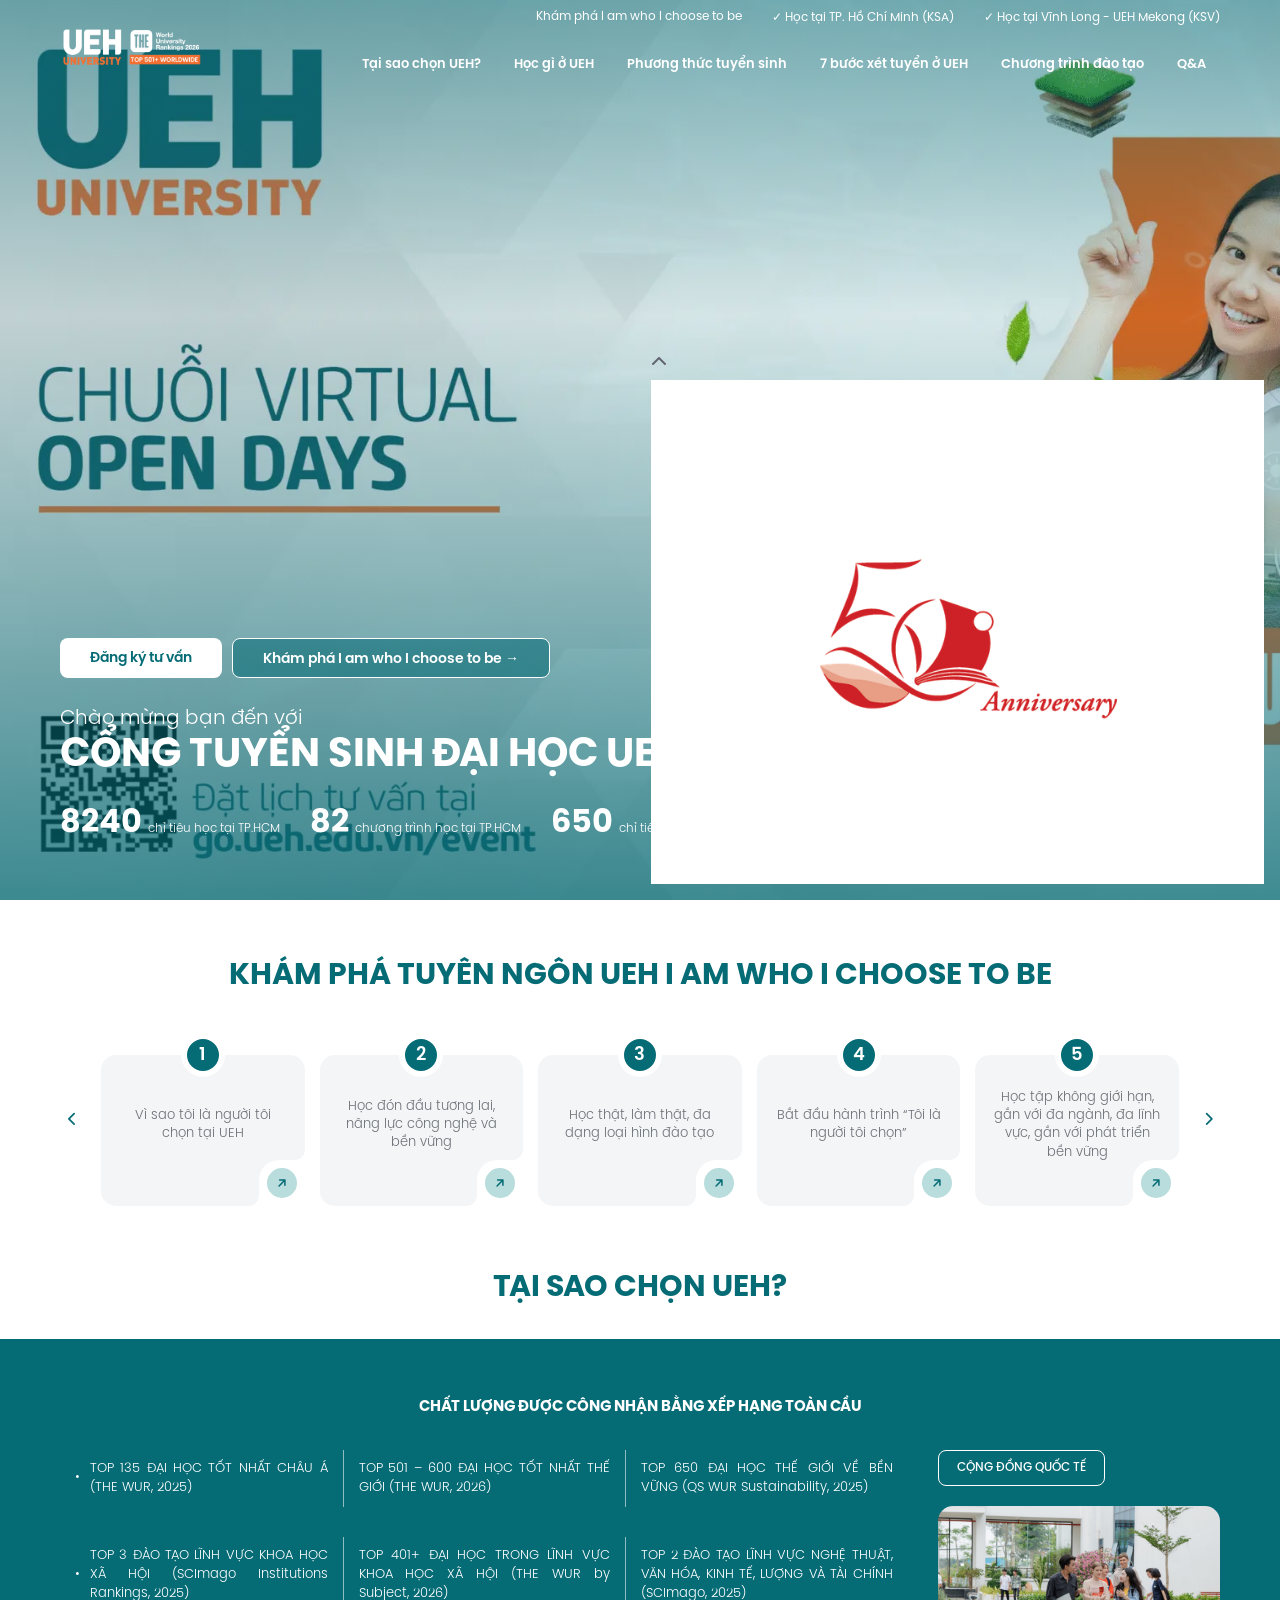
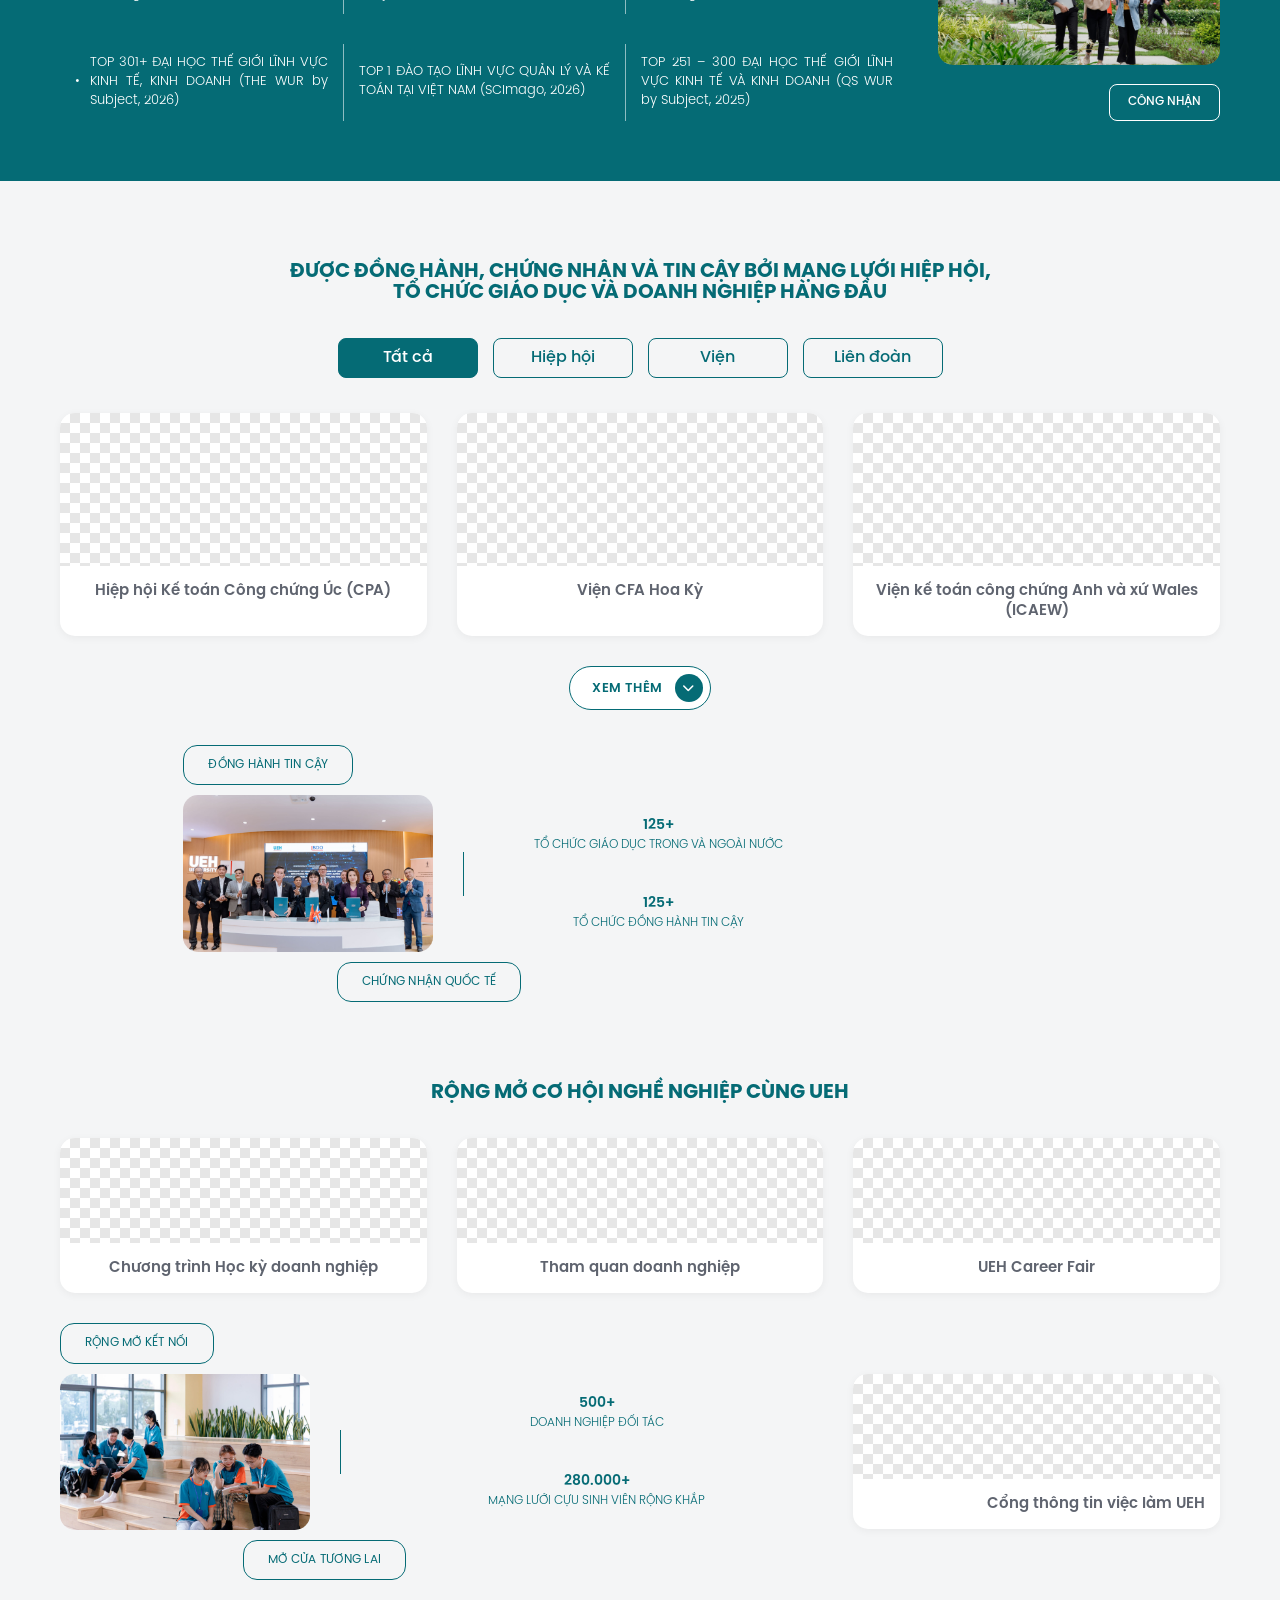
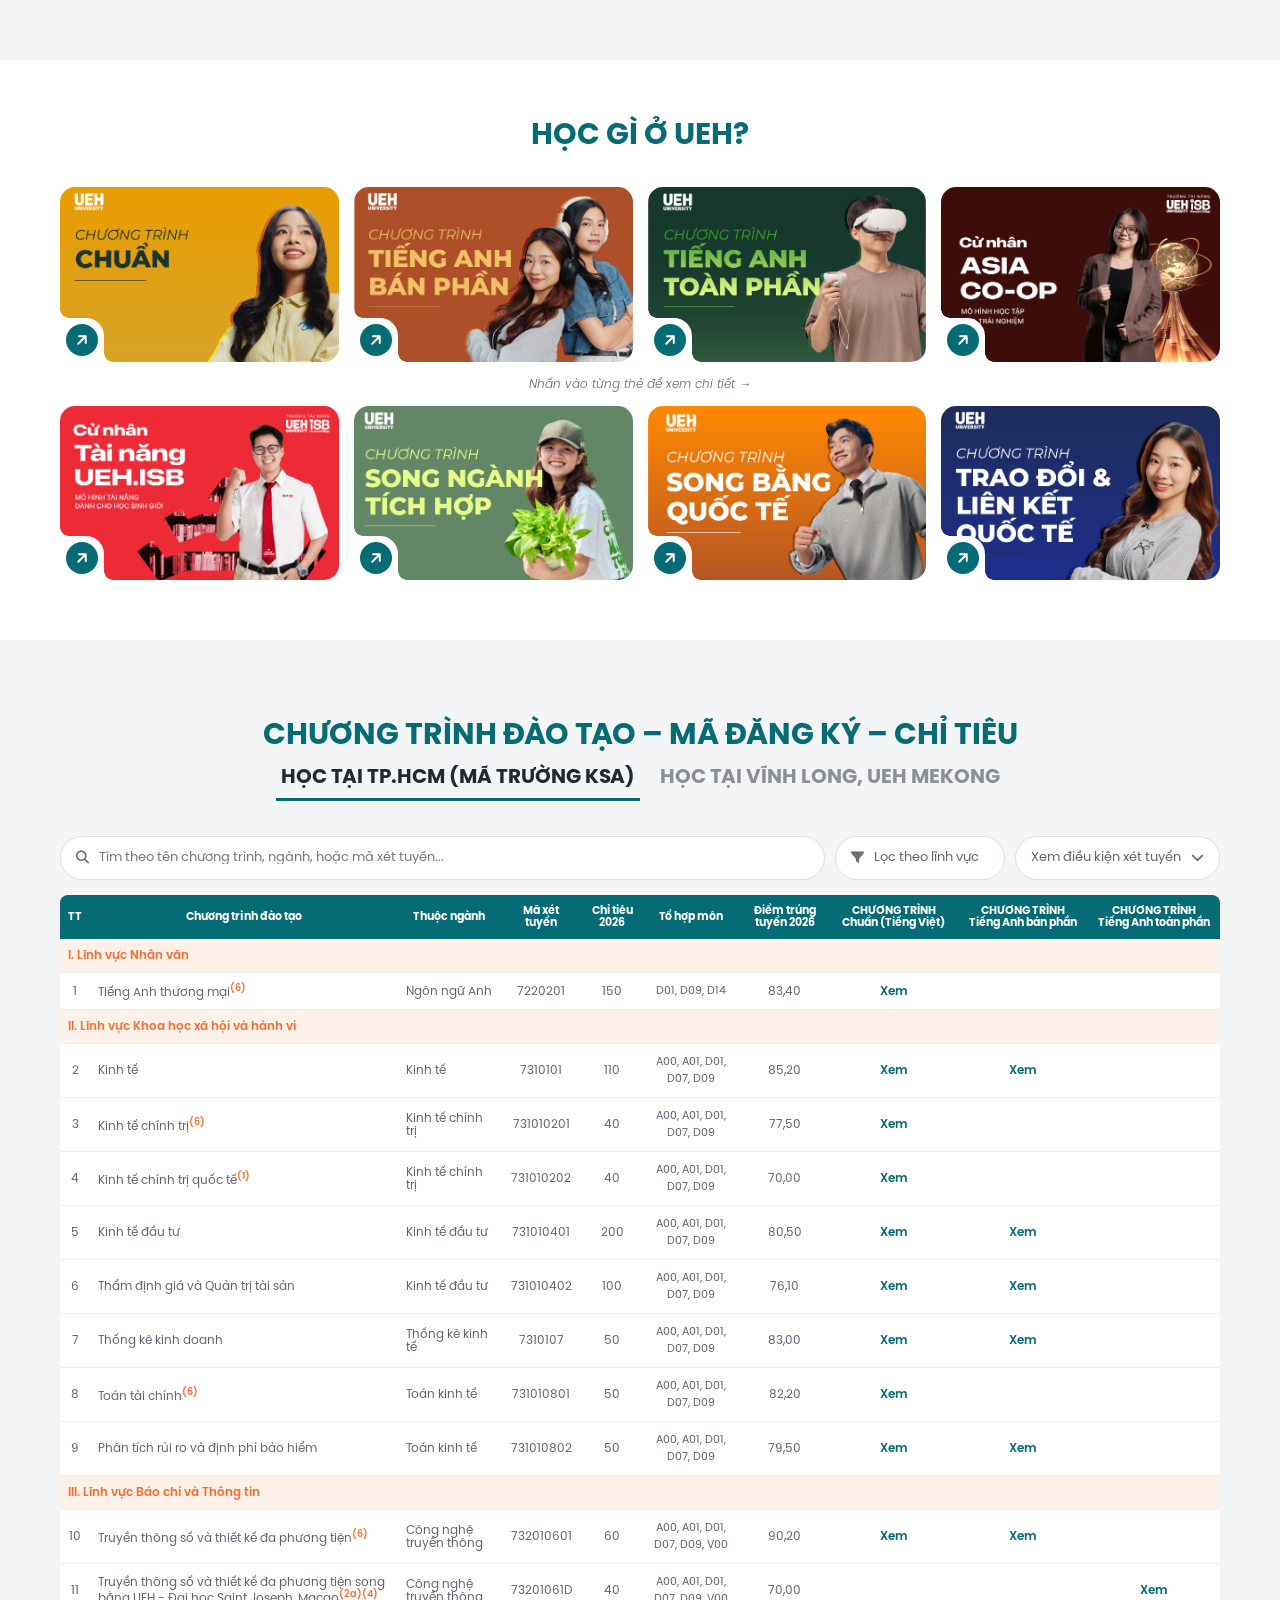
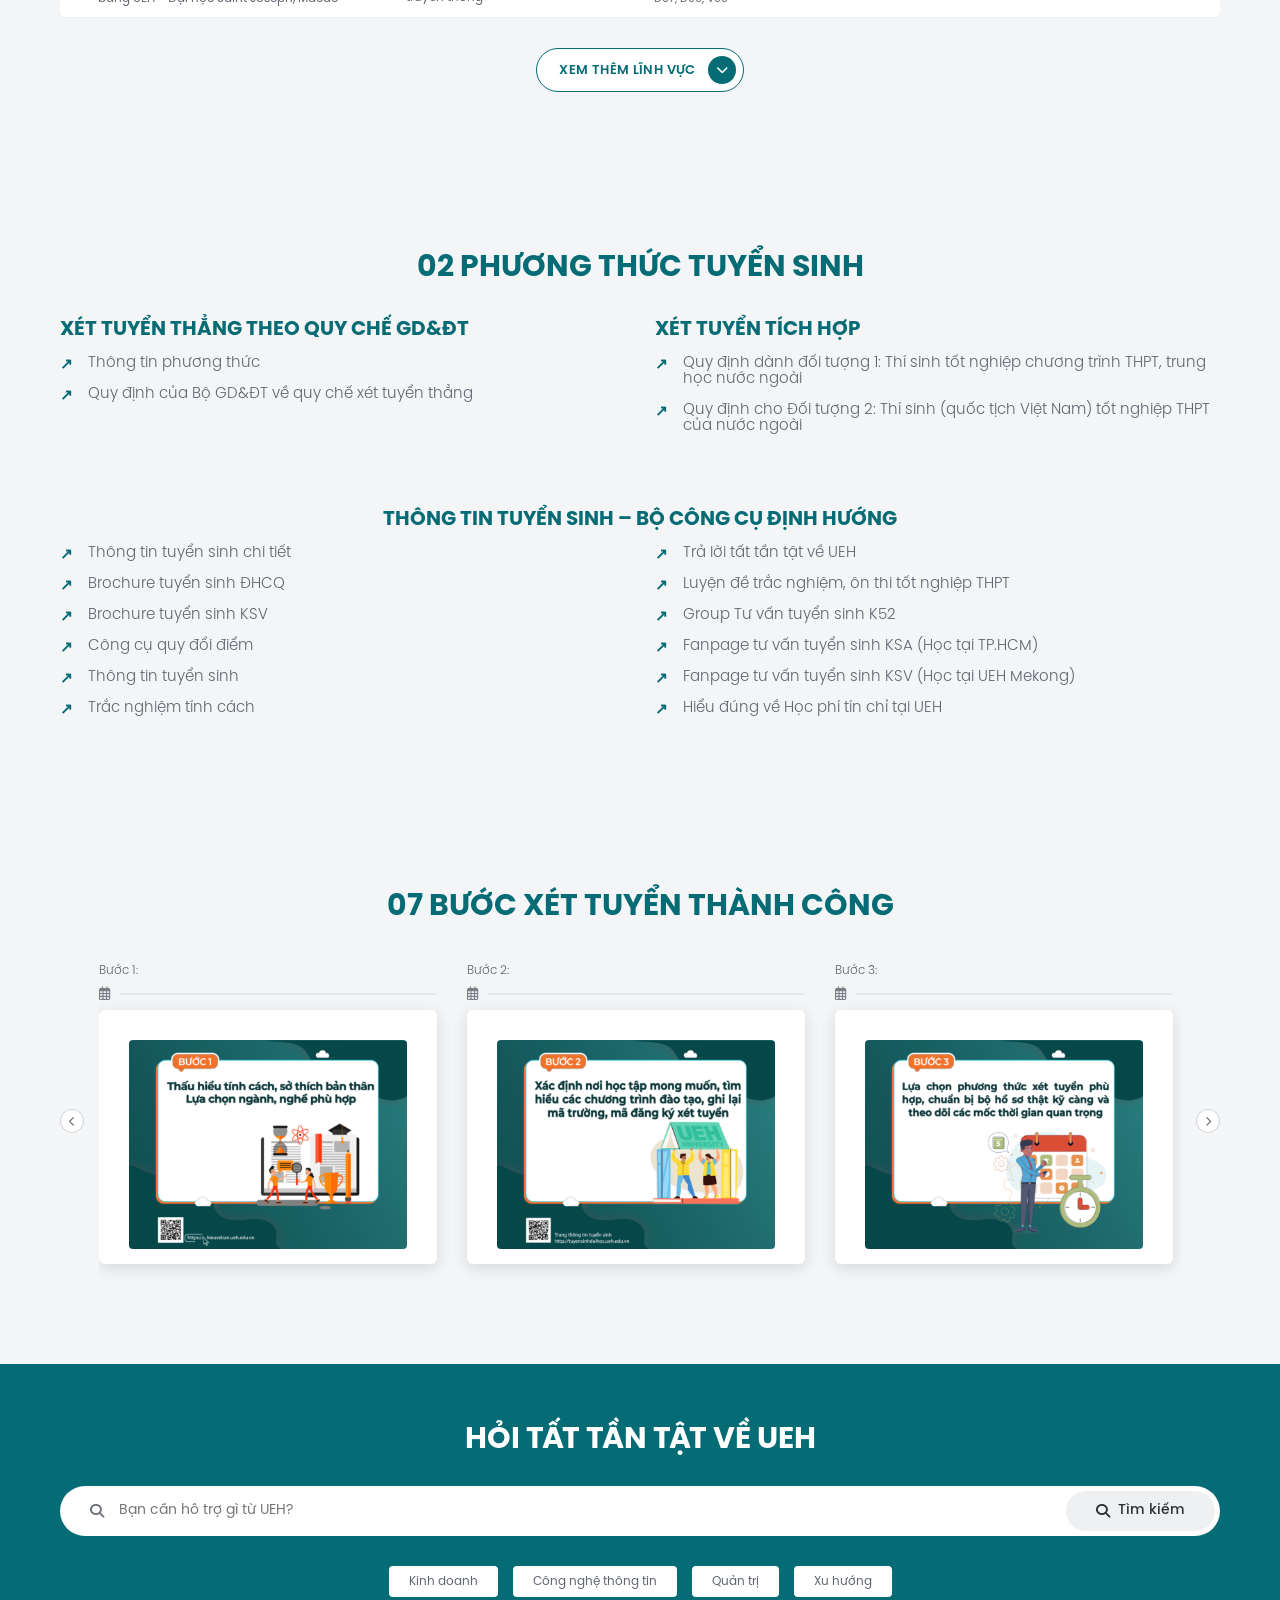
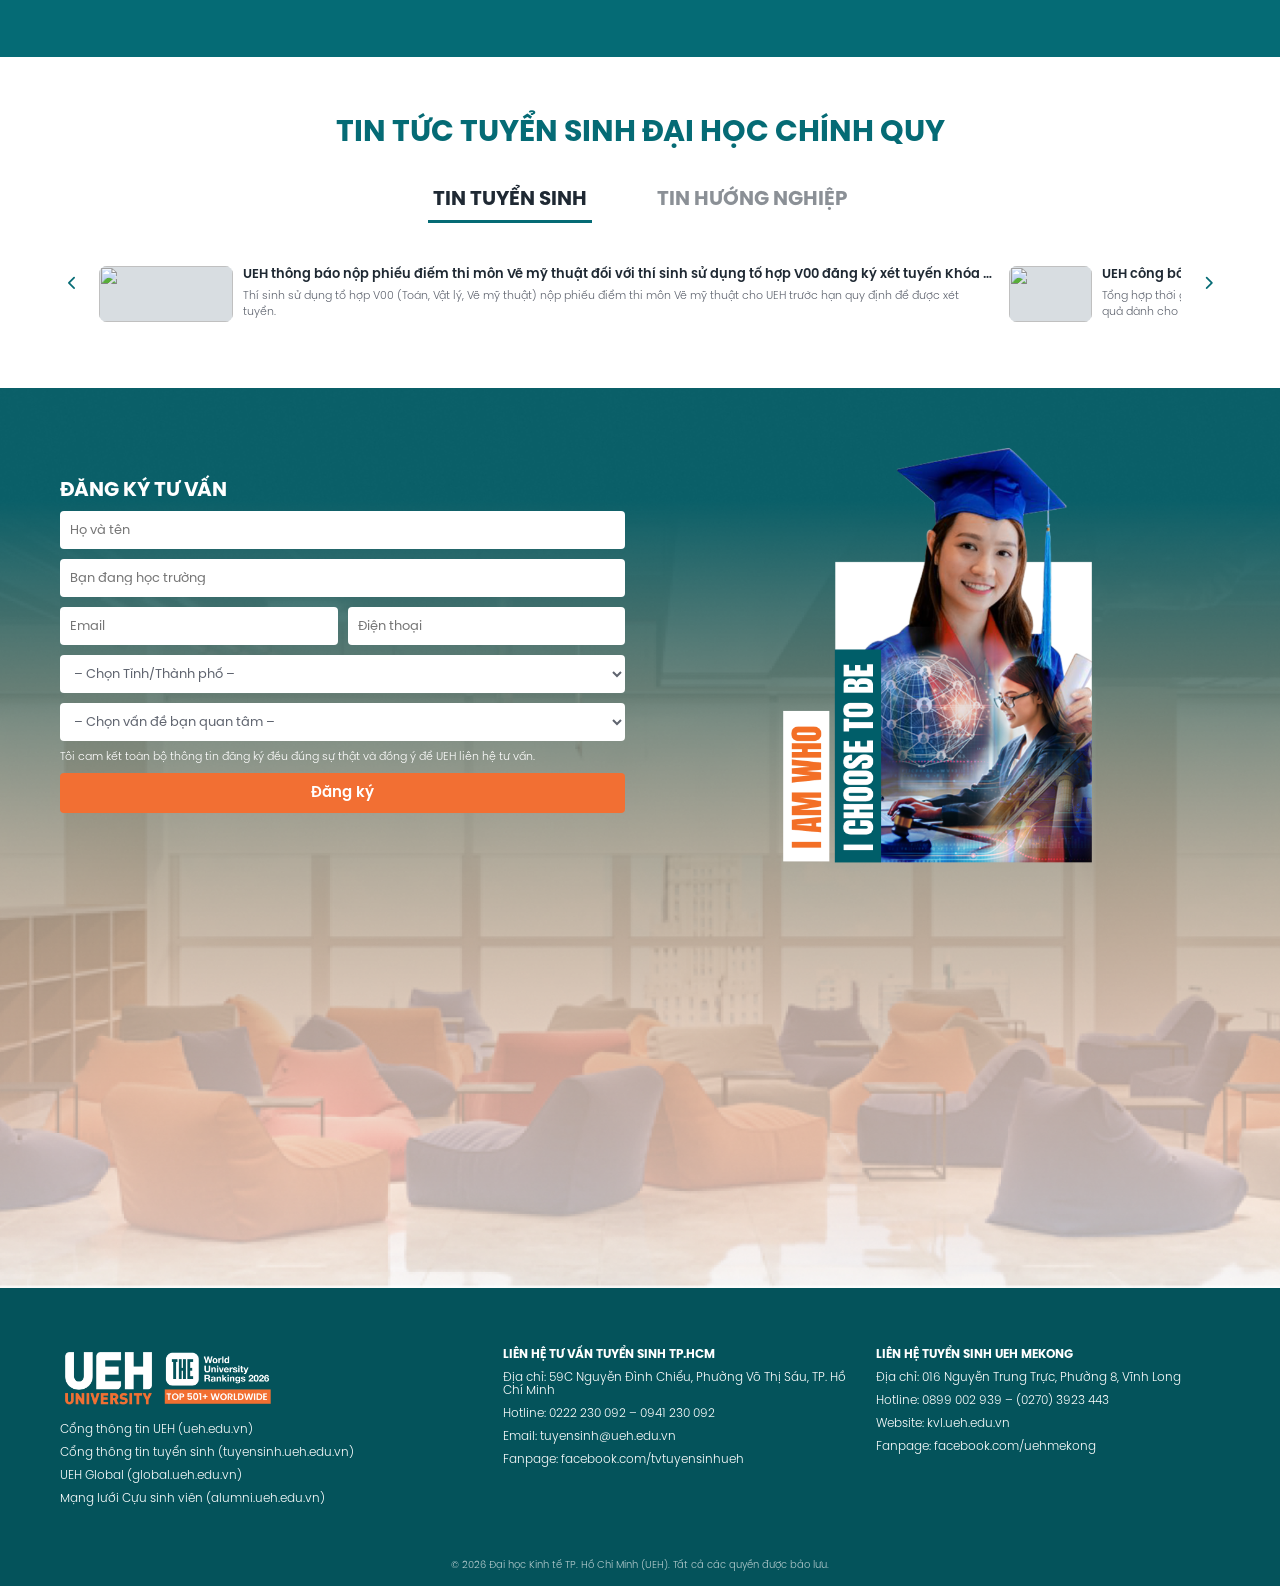
==== index.html @ eca18932 "Refactor floating action button structure" ====
<!DOCTYPE html>
<html lang="vi">
<head>
  <meta charset="utf-8">
  <meta name="viewport" content="width=device-width, initial-scale=1">
  <title>Tuyển sinh Đại học chính quy UEH</title>
  <link rel="icon" href="img/ueh-logo-xanh.png">
  <link rel="stylesheet" href="https://cdnjs.cloudflare.com/ajax/libs/font-awesome/6.5.1/css/all.min.css">
  <link rel="stylesheet" href="css/root.css">
  <link rel="stylesheet" href="css/style.css">
</head>

<body id="top">

  <!-- ============ HEADER ============ -->
  <header class="site-header" id="hdr">
    <div class="top-links">
      <a href="#why">Khám phá I am who I choose to be</a>
      <a href="#">✓ Học tại TP. Hồ Chí Minh (KSA)</a>
      <a href="#">✓ Học tại Vĩnh Long - UEH Mekong (KSV)</a>
    </div>

    <nav class="nav" aria-label="Chính">
      <div class="container">
        <a class="logo" href="#top">
          <img src="img/logo-navbar.png" alt="UEH University">
        </a>
        <button class="nav__toggle" aria-label="Menu" aria-expanded="false">☰</button>
        <ul>
          <li><a href="#why">Tại sao chọn UEH?</a></li>
          <li><a href="#learn">Học gì ở UEH</a></li>
          <li><a href="#methods">Phương thức tuyển sinh</a></li>
          <li><a href="#steps">7 bước xét tuyển ở UEH</a></li>
          <li><a href="#programs">Chương trình đào tạo</a></li>
          <li><a href="#faq">Q&amp;A</a></li>
        </ul>
      </div>
    </nav>
  </header>

  <!-- ============ HERO ============ -->
  <section class="hero">
    <picture>
      <source media="(max-width:576px)" srcset="img/herobanner-3.png">
      <source media="(max-width:992px)" srcset="img/herobanner-3.png">
      <img src="img/herobanner-3.png" alt="Chuỗi Virtual Open Days – Ask UEH Now">
    </picture>

    <div class="hero__body">
      <div class="hero__cta">
        <a class="btn btn--light" href="#register">Đăng ký tư vấn</a>
        <a class="btn btn--outline" href="#why">Khám phá I am who I choose to be →</a>
      </div>

      <p class="hero__hi">Chào mừng bạn đến với</p>
      <h1>CỔNG TUYỂN SINH ĐẠI HỌC UEH</h1>

      <ul class="hero__stats">
        <li><b>8240</b><span>chỉ tiêu học tại TP.HCM</span></li>
        <li><b>82</b><span>chương trình học tại TP.HCM</span></li>
        <li><b>650</b><span>chỉ tiêu học tại Vĩnh Long</span></li>
        <li><b>15</b><span>chương trình học tại Vĩnh Long</span></li>
      </ul>
    </div>
  </section>

  <!-- ============ KHÁM PHÁ TUYÊN NGÔN ============ -->
  <section class="section">
    <div class="container">
      <h2 class="title">KHÁM PHÁ TUYÊN NGÔN UEH I AM WHO I CHOOSE TO BE</h2>

      <div class="carousel">
        <button class="arrow arrow--prev arrow--chev" aria-label="Trước"><i class="fa-solid fa-chevron-left" aria-hidden="true"></i></button>
        <div class="carousel__track">
          <article class="step">
            <i>1</i>
            <p class="step__text">Vì sao tôi là người tôi chọn tại UEH</p>
            <a class="step__go" href="#" aria-label="Xem chi tiết: Vì sao tôi là người tôi chọn tại UEH"><span class="step__btn"><svg viewBox="0 0 24 24" width="14" height="14" fill="none" stroke="currentColor" stroke-width="2.6" stroke-linecap="round" stroke-linejoin="round" aria-hidden="true"><path d="M7 17 17 7M8 7h9v9"/></svg></span></a>
          </article>
          <article class="step">
            <i>2</i>
            <p class="step__text">Học đón đầu tương lai, nâng lực công nghệ và bền vững</p>
            <a class="step__go" href="#" aria-label="Xem chi tiết: Học đón đầu tương lai, nâng lực công nghệ và bền vững"><span class="step__btn"><svg viewBox="0 0 24 24" width="14" height="14" fill="none" stroke="currentColor" stroke-width="2.6" stroke-linecap="round" stroke-linejoin="round" aria-hidden="true"><path d="M7 17 17 7M8 7h9v9"/></svg></span></a>
          </article>
          <article class="step">
            <i>3</i>
            <p class="step__text">Học thật, làm thật, đa dạng loại hình đào tạo</p>
            <a class="step__go" href="#" aria-label="Xem chi tiết: Học thật, làm thật, đa dạng loại hình đào tạo"><span class="step__btn"><svg viewBox="0 0 24 24" width="14" height="14" fill="none" stroke="currentColor" stroke-width="2.6" stroke-linecap="round" stroke-linejoin="round" aria-hidden="true"><path d="M7 17 17 7M8 7h9v9"/></svg></span></a>
          </article>
          <article class="step">
            <i>4</i>
            <p class="step__text">Bắt đầu hành trình “Tôi là người tôi chọn”</p>
            <a class="step__go" href="#" aria-label="Xem chi tiết: Bắt đầu hành trình “Tôi là người tôi chọn”"><span class="step__btn"><svg viewBox="0 0 24 24" width="14" height="14" fill="none" stroke="currentColor" stroke-width="2.6" stroke-linecap="round" stroke-linejoin="round" aria-hidden="true"><path d="M7 17 17 7M8 7h9v9"/></svg></span></a>
          </article>
          <article class="step">
            <i>5</i>
            <p class="step__text">Học tập không giới hạn, gắn với đa ngành, đa lĩnh vực, gắn với phát triển bền vững</p>
            <a class="step__go" href="#" aria-label="Xem chi tiết: Học tập không giới hạn, gắn với đa ngành, đa lĩnh vực, gắn với phát triển bền vững"><span class="step__btn"><svg viewBox="0 0 24 24" width="14" height="14" fill="none" stroke="currentColor" stroke-width="2.6" stroke-linecap="round" stroke-linejoin="round" aria-hidden="true"><path d="M7 17 17 7M8 7h9v9"/></svg></span></a>
          </article>
        </div>
        <button class="arrow arrow--next arrow--chev" aria-label="Sau"><i class="fa-solid fa-chevron-right" aria-hidden="true"></i></button>
      </div>
    </div>
  </section>

  <!-- ============ TẠI SAO CHỌN UEH ============ -->
  <section id="why">
    <div class="container">
      <h2 class="title">TẠI SAO CHỌN UEH?</h2>
    </div>

    <div class="rank">
      <div class="container">
        <h3>CHẤT LƯỢNG ĐƯỢC CÔNG NHẬN BẰNG XẾP HẠNG TOÀN CẦU</h3>

        <div class="rank__wrap">
          <ul class="rank__grid">
            <li>TOP 135 ĐẠI HỌC TỐT NHẤT CHÂU Á (THE WUR, 2025)</li>
            <li>TOP 501 – 600 ĐẠI HỌC TỐT NHẤT THẾ GIỚI (THE WUR, 2026)</li>
            <li>TOP 650 ĐẠI HỌC THẾ GIỚI VỀ BỀN VỮNG (QS WUR Sustainability, 2025)</li>
            <li>TOP 3 ĐÀO TẠO LĨNH VỰC KHOA HỌC XÃ HỘI (SCImago Institutions Rankings, 2025)</li>
            <li>TOP 401+ ĐẠI HỌC TRONG LĨNH VỰC KHOA HỌC XÃ HỘI (THE WUR by Subject, 2026)</li>
            <li>TOP 2 ĐÀO TẠO LĨNH VỰC NGHỆ THUẬT, VĂN HÓA, KINH TẾ, LƯỢNG VÀ TÀI CHÍNH (SCImago, 2025)</li>
            <li>TOP 301+ ĐẠI HỌC THẾ GIỚI LĨNH VỰC KINH TẾ, KINH DOANH (THE WUR by Subject, 2026)</li>
            <li>TOP 1 ĐÀO TẠO LĨNH VỰC QUẢN LÝ VÀ KẾ TOÁN TẠI VIỆT NAM (SCImago, 2026)</li>
            <li>TOP 251 – 300 ĐẠI HỌC THẾ GIỚI LĨNH VỰC KINH TẾ VÀ KINH DOANH (QS WUR by Subject, 2025)</li>
          </ul>

          <div class="rank__side">
            <span class="pill">CỘNG ĐỒNG QUỐC TẾ</span>
            <img src="img/tai-sao-ueh-1.jpg" alt="Cộng đồng quốc tế">
            <span class="pill pill--dim">CÔNG NHẬN</span>
          </div>
        </div>
      </div>
    </div>

    <div class="bg-alt section partner-sec">
      <div class="container container--wide">
        <h3 class="subtitle subtitle--first">
          ĐƯỢC ĐỒNG HÀNH, CHỨNG NHẬN VÀ TIN CẬY BỞI MẠNG LƯỚI HIỆP HỘI,<br>
          TỔ CHỨC GIÁO DỤC VÀ DOANH NGHIỆP HÀNG ĐẦU
        </h3>

        <div class="tabs" data-tabs=".p-cards">
          <button class="tab is-active" data-k="all">Tất cả</button>
          <button class="tab" data-k="hh">Hiệp hội</button>
          <button class="tab" data-k="v">Viện</button>
          <button class="tab" data-k="ld">Liên đoàn</button>
        </div>

        <div class="p-wrap">
          <div class="pcard p-cards" data-k="hh"><i></i>Hiệp hội Kế toán Công chứng Úc (CPA)</div>
          <div class="pcard p-cards" data-k="v"><i></i>Viện CFA Hoa Kỳ</div>
          <div class="pcard p-cards" data-k="v"><i></i>Viện kế toán công chứng Anh và xứ Wales (ICAEW)</div>
          <div class="pcard p-cards" data-k="hh"><i></i>Hiệp hội Kế toán công chứng Anh quốc (ACCA)</div>
          <div class="pcard p-cards" data-k="hh"><i></i>Hiệp hội Kế toán quản trị công chứng Anh quốc (CIMA)</div>
          <div class="pcard p-cards" data-k="hh"><i></i>Hiệp hội các chuyên gia phân tích kỹ thuật thị trường (Market Technicians Association – MTA)</div>
          <div class="pcard p-cards" data-k="hh"><i></i>Hiệp hội chuyên gia định phí bảo hiểm Hoa Kỳ (Society of Actuaries – SOA)</div>
          <div class="pcard p-cards" data-k="hh"><i></i>Hiệp hội chuyên gia định phí bảo hiểm Anh Quốc (Institute and Faculty of Actuaries – IFoA)</div>
          <div class="pcard p-cards" data-k="ld"><i></i>Liên đoàn các Hiệp hội Giao nhận Vận tải Quốc tế (FIATA)</div>
        </div>

        <button class="more" id="p-more" type="button">
          <span>XEM THÊM</span>
          <i class="fa-solid fa-chevron-down" aria-hidden="true"></i>
        </button>

        <div class="career">
          <div class="career__side career__side--left">
            <span class="pill pill--dark">ĐỒNG HÀNH TIN CẬY</span>
            <div class="career__mid">
              <img src="img/tai-sao-ueh-2.jpg" alt="Đồng hành và chứng nhận quốc tế">
              <div class="facts">
                <div><b>125+</b><br>TỔ CHỨC GIÁO DỤC TRONG VÀ NGOÀI NƯỚC</div>
                <div><b>125+</b><br>TỔ CHỨC ĐỒNG HÀNH TIN CẬY</div>
              </div>
            </div>
            <span class="pill pill--dark">CHỨNG NHẬN QUỐC TẾ</span>
          </div>
        </div>
      </div>
    </div>

    <div class="bg-alt section career-sec">
      <div class="container container--wide">
        <h3 class="subtitle subtitle--first">RỘNG MỞ CƠ HỘI NGHỀ NGHIỆP CÙNG UEH</h3>

        <div class="p-wrap">
          <div class="pcard"><i></i>Chương trình Học kỳ doanh nghiệp</div>
          <div class="pcard"><i></i>Tham quan doanh nghiệp</div>
          <div class="pcard"><i></i>UEH Career Fair</div>
        </div>

        <div class="career career--swap">
          <div class="career__side career__side--start">
            <span class="pill pill--dark">RỘNG MỞ KẾT NỐI</span>
            <div class="career__mid">
              <img src="img/tai-sao-ueh-3.jpg" alt="Rộng mở kết nối">
              <div class="facts">
                <div><b>500+</b><br>DOANH NGHIỆP ĐỐI TÁC</div>
                <div><b>280.000+</b><br>MẠNG LƯỚI CỰU SINH VIÊN RỘNG KHẮP</div>
              </div>
            </div>
            <span class="pill pill--dark">MỞ CỬA TƯƠNG LAI</span>
          </div>

          <div class="pcard"><i></i>Cổng thông tin việc làm UEH</div>
        </div>
      </div>
    </div>
  </section>

  <!-- ============ HỌC GÌ Ở UEH ============ -->
  <section class="section" id="learn">
    <div class="container">
      <h2 class="title">HỌC GÌ Ở UEH?</h2>

      <div class="hg-grid">
        <div class="hg-card">
          <a class="hg-card__img" href="#" tabindex="-1" aria-hidden="true"><img src="img/hoc-gi-ueh-1.png" alt="Chương trình Chuẩn"></a>
          <a class="hg-card__go" href="#" aria-label="Xem chi tiết Chương trình Chuẩn"><span class="hg-card__btn"><svg viewBox="0 0 24 24" width="18" height="18" fill="none" stroke="currentColor" stroke-width="2.6" stroke-linecap="round" stroke-linejoin="round" aria-hidden="true"><path d="M7 17 17 7M8 7h9v9"/></svg></span></a>
        </div>
        <div class="hg-card">
          <a class="hg-card__img" href="#" tabindex="-1" aria-hidden="true"><img src="img/hoc-gi-ueh-2.png" alt="Chương trình Tiếng Anh bán phần"></a>
          <a class="hg-card__go" href="#" aria-label="Xem chi tiết Chương trình Tiếng Anh bán phần"><span class="hg-card__btn"><svg viewBox="0 0 24 24" width="18" height="18" fill="none" stroke="currentColor" stroke-width="2.6" stroke-linecap="round" stroke-linejoin="round" aria-hidden="true"><path d="M7 17 17 7M8 7h9v9"/></svg></span></a>
        </div>
        <div class="hg-card">
          <a class="hg-card__img" href="#" tabindex="-1" aria-hidden="true"><img src="img/hoc-gi-ueh-3.png" alt="Chương trình Tiếng Anh toàn phần"></a>
          <a class="hg-card__go" href="#" aria-label="Xem chi tiết Chương trình Tiếng Anh toàn phần"><span class="hg-card__btn"><svg viewBox="0 0 24 24" width="18" height="18" fill="none" stroke="currentColor" stroke-width="2.6" stroke-linecap="round" stroke-linejoin="round" aria-hidden="true"><path d="M7 17 17 7M8 7h9v9"/></svg></span></a>
        </div>
        <div class="hg-card">
          <a class="hg-card__img" href="#" tabindex="-1" aria-hidden="true"><img src="img/hoc-gi-ueh-4.jpg" alt="Cử nhân Asia Co-op"></a>
          <a class="hg-card__go" href="#" aria-label="Xem chi tiết Cử nhân Asia Co-op"><span class="hg-card__btn"><svg viewBox="0 0 24 24" width="18" height="18" fill="none" stroke="currentColor" stroke-width="2.6" stroke-linecap="round" stroke-linejoin="round" aria-hidden="true"><path d="M7 17 17 7M8 7h9v9"/></svg></span></a>
        </div>

        <p class="hint">Nhấn vào từng thẻ để xem chi tiết →</p>

        <div class="hg-card">
          <a class="hg-card__img" href="#" tabindex="-1" aria-hidden="true"><img src="img/hoc-gi-ueh-5.jpg" alt="Cử nhân Tài năng UEH-ISB"></a>
          <a class="hg-card__go" href="#" aria-label="Xem chi tiết Cử nhân Tài năng UEH-ISB"><span class="hg-card__btn"><svg viewBox="0 0 24 24" width="18" height="18" fill="none" stroke="currentColor" stroke-width="2.6" stroke-linecap="round" stroke-linejoin="round" aria-hidden="true"><path d="M7 17 17 7M8 7h9v9"/></svg></span></a>
        </div>
        <div class="hg-card">
          <a class="hg-card__img" href="#" tabindex="-1" aria-hidden="true"><img src="img/hoc-gi-ueh-6.png" alt="Chương trình Song ngành tích hợp"></a>
          <a class="hg-card__go" href="#" aria-label="Xem chi tiết Chương trình Song ngành tích hợp"><span class="hg-card__btn"><svg viewBox="0 0 24 24" width="18" height="18" fill="none" stroke="currentColor" stroke-width="2.6" stroke-linecap="round" stroke-linejoin="round" aria-hidden="true"><path d="M7 17 17 7M8 7h9v9"/></svg></span></a>
        </div>
        <div class="hg-card">
          <a class="hg-card__img" href="#" tabindex="-1" aria-hidden="true"><img src="img/hoc-gi-ueh-7.png" alt="Chương trình Song bằng quốc tế"></a>
          <a class="hg-card__go" href="#" aria-label="Xem chi tiết Chương trình Song bằng quốc tế"><span class="hg-card__btn"><svg viewBox="0 0 24 24" width="18" height="18" fill="none" stroke="currentColor" stroke-width="2.6" stroke-linecap="round" stroke-linejoin="round" aria-hidden="true"><path d="M7 17 17 7M8 7h9v9"/></svg></span></a>
        </div>
        <div class="hg-card">
          <a class="hg-card__img" href="#" tabindex="-1" aria-hidden="true"><img src="img/hoc-gi-ueh-8.png" alt="Chương trình Trao đổi và liên kết quốc tế"></a>
          <a class="hg-card__go" href="#" aria-label="Xem chi tiết Chương trình Trao đổi và liên kết quốc tế"><span class="hg-card__btn"><svg viewBox="0 0 24 24" width="18" height="18" fill="none" stroke="currentColor" stroke-width="2.6" stroke-linecap="round" stroke-linejoin="round" aria-hidden="true"><path d="M7 17 17 7M8 7h9v9"/></svg></span></a>
        </div>
      </div>
    </div>
  </section>

  <!-- ============ CHƯƠNG TRÌNH ĐÀO TẠO ============ -->
  <section class="section bg-alt" id="programs">
    <div class="container container--wide">
      <h2 class="title">CHƯƠNG TRÌNH ĐÀO TẠO – MÃ ĐĂNG KÝ – CHỈ TIÊU</h2>

      <div class="tabs tabs--line" role="tablist">
        <button class="tab tab--line h2 is-active" role="tab" data-tab="ksa">HỌC TẠI TP.HCM (MÃ TRƯỜNG KSA)</button>
        <button class="tab tab--line h2" role="tab" data-tab="ksv">HỌC TẠI VĨNH LONG, UEH MEKONG</button>
      </div>

      <div class="toolbar">
        <label class="field field--grow">
          <i class="fa-solid fa-magnifying-glass" aria-hidden="true"></i>
          <input id="q" type="search" placeholder="Tìm theo tên chương trình, ngành, hoặc mã xét tuyển..." aria-label="Tìm kiếm">
        </label>

        <label class="field">
          <i class="fa-solid fa-filter" aria-hidden="true"></i>
          <select aria-label="Lọc theo lĩnh vực">
            <option>Lọc theo lĩnh vực</option>
          </select>
        </label>

        <button type="button" class="field field--btn" id="open-cond" aria-haspopup="dialog">
          Xem điều kiện xét tuyển
          <i class="fa-solid fa-chevron-down" aria-hidden="true"></i>
        </button>
      </div>

      <div class="chuongtrinh-tab-panel active" id="tabContentKsa">

        <div class="chuongtrinh-table-card">
          <div class="chuongtrinh-table-container">
            <table class="chuongtrinh-table">
              <thead>
                <tr><th>TT</th><th>Chương trình đào tạo</th><th>Thuộc ngành</th><th>Mã xét tuyển</th><th>Chỉ tiêu 2026</th><th>Tổ hợp môn</th><th>Điểm trúng tuyển 2026</th><th>CHƯƠNG TRÌNH Chuẩn (Tiếng Việt)</th><th>CHƯƠNG TRÌNH Tiếng Anh bán phần</th><th>CHƯƠNG TRÌNH Tiếng Anh toàn phần</th></tr>
              </thead>
              <tbody>

                <tr class="section-heading"><td colspan="10">I. Lĩnh vực Nhân văn</td></tr>
                <tr>
                  <td>1</td><td>Tiếng Anh thương mại<sup>(6)</sup></td><td>Ngôn ngữ Anh</td><td>7220201</td><td>150</td><td><span class="to-hop">D01, D09, D14</span></td><td>83,40</td><td><a target="_blank" href="https://tuyensinh.ueh.edu.vn/bai-viet/ngon-ngu-anh-dai-hoc-chinh-quy-chuong-trinh-chuan/">Xem</a></td><td></td><td></td>
                </tr>

                <tr class="section-heading"><td colspan="10">II. Lĩnh vực Khoa học xã hội và hành vi</td></tr>
                <tr>
                  <td>2</td><td>Kinh tế</td><td>Kinh tế</td><td>7310101</td><td>110</td><td><span class="to-hop">A00, A01, D01, D07, D09</span></td><td>85,20</td><td><a target="_blank" href="https://tuyensinh.ueh.edu.vn/bai-viet/kinh-te-dai-hoc-chinh-quy-chuong-trinh-chuan/">Xem</a></td><td><a target="_blank" href="https://tuyensinh.ueh.edu.vn/bai-viet/cu-nhan-dai-hoc-chinh-quy-chuong-trinh-kinh-te-tieng-anh-ban-phan/">Xem</a></td><td></td>
                </tr>
                <tr>
                  <td>3</td><td>Kinh tế chính trị<sup>(6)</sup></td><td>Kinh tế chính trị</td><td>731010201</td><td>40</td><td><span class="to-hop">A00, A01, D01, D07, D09</span></td><td>77,50</td><td><a target="_blank" href="https://tuyensinh.ueh.edu.vn/bai-viet/kinh-te-chinh-tri-dai-hoc-chinh-quy-chuong-trinh-chuan/">Xem</a></td><td></td><td></td>
                </tr>
                <tr>
                  <td>4</td><td>Kinh tế chính trị quốc tế<sup>(1)</sup></td><td>Kinh tế chính trị</td><td>731010202</td><td>40</td><td><span class="to-hop">A00, A01, D01, D07, D09</span></td><td>70,00</td><td><a target="_blank" href="https://tuyensinh.ueh.edu.vn/bai-viet/cu-nhan-dai-hoc-chinh-quy-chuong-trinh-kinh-te-chinh-tri-quoc-te-chuong-trinh-tieng-viet/">Xem</a></td><td></td><td></td>
                </tr>
                <tr>
                  <td>5</td><td>Kinh tế đầu tư</td><td>Kinh tế đầu tư</td><td>731010401</td><td>200</td><td><span class="to-hop">A00, A01, D01, D07, D09</span></td><td>80,50</td><td><a target="_blank" href="https://tuyensinh.ueh.edu.vn/bai-viet/cu-nhan-dai-hoc-chinh-quy-chuong-trinh-kinh-te-dau-tu-chuong-trinh-tieng-viet/">Xem</a></td><td><a target="_blank" href="https://tuyensinh.ueh.edu.vn/bai-viet/cu-nhan-dai-hoc-chinh-quy-kinh-te-dau-tu-tieng-anh-ban-phan/">Xem</a></td><td></td>
                </tr>
                <tr>
                  <td>6</td><td>Thẩm định giá và Quản trị tài sản</td><td>Kinh tế đầu tư</td><td>731010402</td><td>100</td><td><span class="to-hop">A00, A01, D01, D07, D09</span></td><td>76,10</td><td><a target="_blank" href="https://tuyensinh.ueh.edu.vn/bai-viet/tham-dinh-gia-va-quan-tri-tai-san-dai-hoc-chinh-quy-chuong-trinh-chuan/">Xem</a></td><td><a target="_blank" href="https://tuyensinh.ueh.edu.vn/bai-viet/cu-nhan-dai-hoc-chinh-quy-tham-dinh-gia-va-quan-tri-tai-san-tieng-anh-ban-phan/">Xem</a></td><td></td>
                </tr>
                <tr>
                  <td>7</td><td>Thống kê kinh doanh</td><td>Thống kê kinh tế</td><td>7310107</td><td>50</td><td><span class="to-hop">A00, A01, D01, D07, D09</span></td><td>83,00</td><td><a target="_blank" href="https://tuyensinh.ueh.edu.vn/bai-viet/thong-ke-kinh-doanh-dai-hoc-chinh-quy-chuong-trinh-chuan/">Xem</a></td><td><a target="_blank" href="https://tuyensinh.ueh.edu.vn/bai-viet/cu-nhan-dai-hoc-chinh-quy-chuong-trinh-thong-ke-kinh-doanh-tieng-anh-ban-phan/">Xem</a></td><td></td>
                </tr>
                <tr>
                  <td>8</td><td>Toán tài chính<sup>(6)</sup></td><td>Toán kinh tế</td><td>731010801</td><td>50</td><td><span class="to-hop">A00, A01, D01, D07, D09</span></td><td>82,20</td><td><a target="_blank" href="https://tuyensinh.ueh.edu.vn/bai-viet/toan-tai-chinh-dai-hoc-chinh-quy-chuong-trinh-chuan/">Xem</a></td><td></td><td></td>
                </tr>
                <tr>
                  <td>9</td><td>Phân tích rủi ro và định phí bảo hiểm</td><td>Toán kinh tế</td><td>731010802</td><td>50</td><td><span class="to-hop">A00, A01, D01, D07, D09</span></td><td>79,50</td><td><a target="_blank" href="https://tuyensinh.ueh.edu.vn/bai-viet/phan-tich-rui-ro-va-dinh-phi-bao-hiem-dai-hoc-chinh-quy-chuong-trinh-chuan/">Xem</a></td><td><a target="_blank" href="https://tuyensinh.ueh.edu.vn/bai-viet/cu-nhan-dai-hoc-chinh-quy-chuong-trinh-phan-tich-rui-ro-va-dinh-phi-bao-hiem-tieng-anh-ban-phan/">Xem</a></td><td></td>
                </tr>

                <tr class="section-heading"><td colspan="10">III. Lĩnh vực Báo chí và Thông tin</td></tr>
                <tr>
                  <td>10</td><td>Truyền thông số và thiết kế đa phương tiện<sup>(6)</sup></td><td>Công nghệ truyền thông</td><td>732010601</td><td>60</td><td><span class="to-hop">A00, A01, D01, D07, D09, V00</span></td><td>90,20</td><td><a target="_blank" href="https://tuyensinh.ueh.edu.vn/bai-viet/cu-nhan-dai-hoc-chinh-quy-chuong-trinh-truyen-thong-so-va-thiet-ke-da-phuong-tien-chuong-trinh-chuan/">Xem</a></td><td><a target="_blank" href="https://tuyensinh.ueh.edu.vn/bai-viet/cu-nhan-dai-hoc-chinh-quy-chuong-trinh-truyen-thong-so-va-thiet-ke-da-phuong-tien-tieng-anh-ban-phan/">Xem</a></td><td></td>
                </tr>
                <tr>
                  <td>11</td><td>Truyền thông số và thiết kế đa phương tiện song bằng UEH - Đại học Saint Joseph, Macao<sup>(2a)(4)</sup></td><td>Công nghệ truyền thông</td><td>73201061D</td><td>40</td><td><span class="to-hop">A00, A01, D01, D07, D09, V00</span></td><td>70,00</td><td></td><td></td><td><a target="_blank" href="https://tuyensinh.ueh.edu.vn/bai-viet/truyen-thong-so-va-thiet-ke-da-phuong-tien-song-bang-ueh-university-of-saint-joseph-macao/">Xem</a></td>
                </tr>

                <tr class="section-heading"><td colspan="10">IV. Lĩnh vực Kinh doanh và quản lý</td></tr>
                <tr>
                  <td>12</td><td>Quản trị kinh doanh<sup>(5)</sup></td><td>Quản trị kinh doanh</td><td>734010101</td><td>750</td><td><span class="to-hop">A00, A01, D01, D07, D09</span></td><td>79,40</td><td><a target="_blank" href="https://tuyensinh.ueh.edu.vn/bai-viet/quan-tri-dai-hoc-chinh-quy-chuong-trinh-chuan/">Xem</a></td><td><a target="_blank" href="https://tuyensinh.ueh.edu.vn/bai-viet/cu-nhan-dai-hoc-chinh-quy-quan-tri-tieng-anh-ban-phan/">Xem</a></td><td></td>
                </tr>
                <tr>
                  <td>13</td><td>Quản trị - Tiếng Anh toàn phần<sup>(2a)</sup></td><td>Quản trị kinh doanh</td><td>73401011F</td><td>100</td><td><span class="to-hop">A00, A01, D01, D07, D09</span></td><td>71,00</td><td></td><td></td><td><a target="_blank" href="https://tuyensinh.ueh.edu.vn/bai-viet/cu-nhan-dai-hoc-chinh-quy-chuong-trinh-quan-tri-tieng-anh-toan-phan/">Xem</a></td>
                </tr>
                <tr>
                  <td>14</td><td>Kinh doanh số</td><td>Quản trị kinh doanh</td><td>734010102</td><td>70</td><td><span class="to-hop">A00, A01, D01, D07, D09</span></td><td>87,00</td><td><a target="_blank" href="https://tuyensinh.ueh.edu.vn/bai-viet/cu-nhan-dai-hoc-chinh-quy-chuong-trinh-kinh-doanh-so-chuong-trinh-chuan/">Xem</a></td><td><a target="_blank" href="https://tuyensinh.ueh.edu.vn/bai-viet/cu-nhan-dai-hoc-chinh-quy-chuong-trinh-kinh-doanh-so-tieng-anh-ban-phan/">Xem</a></td><td></td>
                </tr>
                <tr>
                  <td>15</td><td>Quản trị bệnh viện</td><td>Quản trị kinh doanh</td><td>734010103</td><td>100</td><td><span class="to-hop">A00, A01, D01, D07, D09</span></td><td>71,90</td><td><a target="_blank" href="https://tuyensinh.ueh.edu.vn/bai-viet/quan-tri-benh-vien-dai-hoc-chinh-quy-chuong-trinh-chuan/">Xem</a></td><td><a target="_blank" href="https://tuyensinh.ueh.edu.vn/bai-viet/cu-nhan-dai-hoc-chinh-quy-chuong-trinh-quan-tri-benh-vien-tieng-anh-ban-phan/">Xem</a></td><td></td>
                </tr>
                <tr>
                  <td>16</td><td>Quản trị bền vững doanh nghiệp và môi trường</td><td>Quản trị kinh doanh</td><td>734010104</td><td>50</td><td><span class="to-hop">A00, A01, D01, D07, D09</span></td><td>80,70</td><td><a target="_blank" href="https://tuyensinh.ueh.edu.vn/bai-viet/cu-nhan-dai-hoc-chinh-quy-chuong-trinh-quan-tri-ben-vung-doanh-nghiep-va-moi-truong-chuong-trinh-tieng-viet/">Xem</a></td><td></td><td></td>
                </tr>
                <tr>
                  <td>17</td><td>Quản trị bền vững doanh nghiệp và môi trường song bằng UEH - Koblenz University of Applied Sciences (Hochschule Koblenz), Đức<sup>(2a)(4)</sup></td><td>Quản trị kinh doanh</td><td>73401014D</td><td>30</td><td><span class="to-hop">A00, A01, D01, D07, D09</span></td><td>70,00</td><td></td><td></td><td><a target="_blank" href="https://tuyensinh.ueh.edu.vn/bai-viet/quan-tri-ben-vung-doanh-nghiep-va-moi-truong-song-bang-ueh-koblenz-university-of-applied-sciences-hochschule-koblenz-duc/">Xem</a></td>
                </tr>
                <tr>
                  <td>18</td><td>Marketing<sup>(6)</sup></td><td>Marketing</td><td>734011501</td><td>100</td><td><span class="to-hop">A00, A01, D01, D07, D09</span></td><td>90,20</td><td><a target="_blank" href="https://tuyensinh.ueh.edu.vn/bai-viet/marketing-dai-hoc-chinh-quy-chuong-trinh-chuan/">Xem</a></td><td><a target="_blank" href="https://tuyensinh.ueh.edu.vn/bai-viet/marketing-dai-hoc-chinh-quy-tieng-anh-ban-phan/">Xem</a></td><td></td>
                </tr>
                <tr>
                  <td>19</td><td>Marketing - Tiếng Anh toàn phần<sup>(2a)</sup></td><td>Marketing</td><td>73401151F</td><td>80</td><td><span class="to-hop">A00, A01, D01, D07, D09</span></td><td>86,30</td><td></td><td></td><td><a target="_blank" href="https://tuyensinh.ueh.edu.vn/?post_type=product&amp;p=12395">Xem</a></td>
                </tr>
                <tr>
                  <td>20</td><td>Công nghệ Marketing</td><td>Marketing</td><td>734011502</td><td>70</td><td><span class="to-hop">A00, A01, D01, D07, D09</span></td><td>90,20</td><td><a target="_blank" href="https://tuyensinh.ueh.edu.vn/bai-viet/cu-nhan-dai-hoc-chinh-quy-chuong-trinh-cong-nghe-marketing-chuong-trinh-chuan/">Xem</a></td><td><a target="_blank" href="https://tuyensinh.ueh.edu.vn/bai-viet/cu-nhan-dai-hoc-chinh-quy-chuong-trinh-cong-nghe-marketing-tieng-anh-ban-phan-sao-chep/">Xem</a></td><td></td>
                </tr>
                <tr>
                  <td>21</td><td>Bất động sản</td><td>Bất động sản</td><td>7340116</td><td>110</td><td><span class="to-hop">A00, A01, D01, D07, D09</span></td><td>72,50</td><td><a target="_blank" href="https://tuyensinh.ueh.edu.vn/bai-viet/bat-dong-san-dai-hoc-chinh-quy-chuong-trinh-chuan/">Xem</a></td><td></td><td></td>
                </tr>
                <tr>
                  <td>22</td><td>Kinh doanh quốc tế<sup>(6)</sup></td><td>Kinh doanh quốc tế</td><td>734012001</td><td>320</td><td><span class="to-hop">A00, A01, D01, D07, D09</span></td><td>92,50</td><td><a target="_blank" href="https://tuyensinh.ueh.edu.vn/bai-viet/kinh-doanh-quoc-te-dai-hoc-chinh-quy-chuong-trinh-chuan/">Xem</a></td><td><a target="_blank" href="https://tuyensinh.ueh.edu.vn/bai-viet/cu-nhan-dai-hoc-chinh-quy-kinh-doanh-quoc-te-tieng-anh-ban-phan/">Xem</a></td><td></td>
                </tr>
                <tr>
                  <td>23</td><td>Kinh doanh quốc tế - Tiếng Anh toàn phần<sup>(2a)</sup></td><td>Kinh doanh quốc tế</td><td>73401201F</td><td>250</td><td><span class="to-hop">A00, A01, D01, D07, D09</span></td><td>89,30</td><td></td><td></td><td><a target="_blank" href="https://tuyensinh.ueh.edu.vn/?post_type=product&amp;p=12393">Xem</a></td>
                </tr>
                <tr>
                  <td>24</td><td>Kinh doanh thương mại<sup>(6)</sup></td><td>Kinh doanh thương mại</td><td>734012101</td><td>170</td><td><span class="to-hop">A00, A01, D01, D07, D09</span></td><td>88,50</td><td><a target="_blank" href="https://tuyensinh.ueh.edu.vn/bai-viet/kinh-doanh-thuong-mai-dai-hoc-chinh-quy-chuong-trinh-chuan/">Xem</a></td><td><a target="_blank" href="https://tuyensinh.ueh.edu.vn/bai-viet/cu-nhan-dai-hoc-chinh-quy-kinh-doanh-thuong-mai-tieng-anh-ban-phan/">Xem</a></td><td></td>
                </tr>
                <tr>
                  <td>25</td><td>Kinh doanh thương mại - Tiếng Anh toàn phần<sup>(2a)</sup></td><td>Kinh doanh thương mại</td><td>73401211F</td><td>40</td><td><span class="to-hop">A00, A01, D01, D07, D09</span></td><td>86,00</td><td></td><td></td><td><a target="_blank" href="https://tuyensinh.ueh.edu.vn/?post_type=product&amp;p=12394">Xem</a></td>
                </tr>
                <tr>
                  <td>26</td><td>Thương mại điện tử</td><td>Thương mại điện tử</td><td>7340122</td><td>140</td><td><span class="to-hop">A00, A01, D01, D07, D09</span></td><td>89,20</td><td><a target="_blank" href="https://tuyensinh.ueh.edu.vn/bai-viet/thuong-mai-dien-tu-dai-hoc-chinh-quy-chuong-trinh-chuan/">Xem</a></td><td><a target="_blank" href="https://tuyensinh.ueh.edu.vn/bai-viet/cu-nhan-dai-hoc-chinh-quy-chuong-trinh-thuong-mai-dien-tu-tieng-anh-ban-phan/">Xem</a></td><td></td>
                </tr>
                <tr>
                  <td>27</td><td>Tài chính công</td><td>Tài chính - Ngân hàng</td><td>734020101</td><td>50</td><td><span class="to-hop">A00, A01, D01, D07, D09</span></td><td>79,00</td><td><a target="_blank" href="https://tuyensinh.ueh.edu.vn/bai-viet/tai-chinh-cong-dai-hoc-chinh-quy-chuong-trinh-chuan/">Xem</a></td><td></td><td></td>
                </tr>
                <tr>
                  <td>28</td><td>Thuế</td><td>Tài chính - Ngân hàng</td><td>734020102</td><td>100</td><td><span class="to-hop">A00, A01, D01, D07, D09</span></td><td>78,70</td><td><a target="_blank" href="https://tuyensinh.ueh.edu.vn/bai-viet/thue-dai-hoc-chinh-quy-chuong-trinh-chuan/">Xem</a></td><td><a target="_blank" href="https://tuyensinh.ueh.edu.vn/bai-viet/cu-nhan-dai-hoc-chinh-quy-chuong-trinh-thue-tieng-anh-ban-phan/">Xem</a></td><td></td>
                </tr>
                <tr>
                  <td>29</td><td>Ngân hàng<sup>(6)</sup></td><td>Tài chính - Ngân hàng</td><td>734020103</td><td>220</td><td><span class="to-hop">A00, A01, D01, D07, D09</span></td><td>80,80</td><td><a target="_blank" href="https://tuyensinh.ueh.edu.vn/bai-viet/ngan-hang-dai-hoc-chinh-quy-chuong-trinh-chuan/">Xem</a></td><td><a target="_blank" href="https://tuyensinh.ueh.edu.vn/bai-viet/ngan-hang-dai-hoc-chinh-quy-tieng-anh-ban-phan/">Xem</a></td><td></td>
                </tr>
                <tr>
                  <td>30</td><td>Ngân hàng - Tiếng Anh toàn phần<sup>(2a)</sup></td><td>Tài chính - Ngân hàng</td><td>73402013F</td><td>30</td><td><span class="to-hop">A00, A01, D01, D07, D09</span></td><td>70,00</td><td></td><td></td><td><a target="_blank" href="https://tuyensinh.ueh.edu.vn/?post_type=product&amp;p=12397">Xem</a></td>
                </tr>
                <tr>
                  <td>31</td><td>Thị trường chứng khoán<sup>(6)</sup></td><td>Tài chính - Ngân hàng</td><td>734020104</td><td>100</td><td><span class="to-hop">A00, A01, D01, D07, D09</span></td><td>77,00</td><td><a target="_blank" href="https://tuyensinh.ueh.edu.vn/bai-viet/thi-truong-chung-khoan-dai-hoc-chinh-quy-chuong-trinh-chuan/">Xem</a></td><td><a target="_blank" href="https://tuyensinh.ueh.edu.vn/bai-viet/cu-nhan-dai-hoc-chinh-quy-chuong-trinh-thi-truong-chung-khoa-tieng-anh-ban-phan/">Xem</a></td><td></td>
                </tr>
                <tr>
                  <td>32</td><td>Tài chính</td><td>Tài chính - Ngân hàng</td><td>734020105</td><td>380</td><td><span class="to-hop">A00, A01, D01, D07, D09</span></td><td>85,20</td><td><a target="_blank" href="https://tuyensinh.ueh.edu.vn/bai-viet/tai-chinh-dai-hoc-chinh-quy-chuong-trinh-chuan/">Xem</a></td><td><a target="_blank" href="https://tuyensinh.ueh.edu.vn/bai-viet/tai-chinh-dai-hoc-chinh-quy-tieng-anh-ban-phan/">Xem</a></td><td></td>
                </tr>
                <tr>
                  <td>33</td><td>Tài chính - Tiếng Anh toàn phần<sup>(2a)</sup></td><td>Tài chính - Ngân hàng</td><td>73402015F</td><td>90</td><td><span class="to-hop">A00, A01, D01, D07, D09</span></td><td>82,20</td><td></td><td></td><td><a target="_blank" href="https://tuyensinh.ueh.edu.vn/?post_type=product&amp;p=12398">Xem</a></td>
                </tr>
                <tr>
                  <td>34</td><td>Đầu tư tài chính</td><td>Tài chính - Ngân hàng</td><td>734020106</td><td>40</td><td><span class="to-hop">A00, A01, D01, D07, D09</span></td><td>83,80</td><td><a target="_blank" href="https://tuyensinh.ueh.edu.vn/bai-viet/dau-tu-tai-chinh-dai-hoc-chinh-quy-chuong-trinh-chuan/">Xem</a></td><td><a target="_blank" href="https://tuyensinh.ueh.edu.vn/bai-viet/cu-nhan-dai-hoc-chinh-quy-chuong-trinh-dau-tu-tai-chinh-tieng-anh-ban-phan/">Xem</a></td><td></td>
                </tr>
                <tr>
                  <td>35</td><td>Đầu tư tài chính - Tiếng Anh toàn phần<sup>(2a)</sup></td><td>Tài chính - Ngân hàng</td><td>73402016F</td><td>30</td><td><span class="to-hop">A00, A01, D01, D07, D09</span></td><td>70,00</td><td></td><td></td><td><a target="_blank" href="https://tuyensinh.ueh.edu.vn/bai-viet/cu-nhan-dai-hoc-chinh-quy-chuong-trinh-dau-tu-tai-chinh-tieng-anh-toan-phan/">Xem</a></td>
                </tr>
                <tr>
                  <td>36</td><td>Quản trị Hải quan – Ngoại thương<sup>(6)</sup></td><td>Tài chính - Ngân hàng</td><td>734020107</td><td>100</td><td><span class="to-hop">A00, A01, D01, D07, D09</span></td><td>86,50</td><td><a target="_blank" href="https://tuyensinh.ueh.edu.vn/bai-viet/quan-tri-hai-quan-ngoai-thuong-dai-hoc-chinh-quy-chuong-trinh-chuan/">Xem</a></td><td><a target="_blank" href="https://tuyensinh.ueh.edu.vn/bai-viet/cu-nhan-dai-hoc-chinh-quy-chuong-trinh-quan-tri-hai-quan-ngoai-thuong-tieng-anh-ban-phan/">Xem</a></td><td></td>
                </tr>
                <tr>
                  <td>37</td><td>Chương trình đào tạo nguồn nhân lực quốc tế cử nhân Tài chính - Ngân hàng song bằng UEH - Đại học Rennes, Pháp<sup>(2b)(4)</sup></td><td>Tài chính - Ngân hàng</td><td>73402010D</td><td>40</td><td><span class="to-hop">A00, A01, D01, D07, D09</span></td><td>70,00</td><td></td><td></td><td><a target="_blank" href="https://tuyensinh.ueh.edu.vn/bai-viet/chuong-trinh-dao-tao-nguon-nhan-luc-quoc-te-cu-nhan-tai-chinh-ngan-hang-song-bang-ueh-dai-hoc-rennes-phap/">Xem</a></td>
                </tr>
                <tr>
                  <td>38</td><td>Bảo hiểm<sup>(6)</sup></td><td>Bảo hiểm</td><td>7340204</td><td>50</td><td><span class="to-hop">A00, A01, D01, D07, D09</span></td><td>75,30</td><td><a target="_blank" href="https://tuyensinh.ueh.edu.vn/bai-viet/bao-hiem-dai-hoc-chinh-quy-chuong-trinh-chuan/">Xem</a></td><td></td><td></td>
                </tr>
                <tr>
                  <td>39</td><td>Công nghệ tài chính</td><td>Công nghệ tài chính</td><td>7340205</td><td>70</td><td><span class="to-hop">A00, A01, D01, D07, D09</span></td><td>88,70</td><td><a target="_blank" href="https://tuyensinh.ueh.edu.vn/bai-viet/cu-nhan-dai-hoc-chinh-quy-chuong-trinh-cong-nghe-tai-chinh-chuong-trinh-chuan/">Xem</a></td><td><a target="_blank" href="https://tuyensinh.ueh.edu.vn/bai-viet/cu-nhan-dai-hoc-chinh-quy-chuong-trinh-cong-nghe-tai-chinh-tieng-anh-ban-phan/">Xem</a></td><td></td>
                </tr>
                <tr>
                  <td>40</td><td>Tài chính quốc tế</td><td>Tài chính quốc tế</td><td>734020601</td><td>40</td><td><span class="to-hop">A00, A01, D01, D07, D09</span></td><td>92,50</td><td><a target="_blank" href="https://tuyensinh.ueh.edu.vn/bai-viet/tai-chinh-quoc-te-dai-hoc-chinh-quy-chuong-trinh-chuan/">Xem</a></td><td><a target="_blank" href="https://tuyensinh.ueh.edu.vn/bai-viet/cu-nhan-dai-hoc-chinh-quy-chuong-trinh-tai-chinh-quoc-te-tieng-anh-ban-phan/">Xem</a></td><td></td>
                </tr>
                <tr>
                  <td>41</td><td>Tài chính quốc tế - Tiếng Anh toàn phần<sup>(2a)</sup></td><td>Tài chính quốc tế</td><td>73402061F</td><td>80</td><td><span class="to-hop">A00, A01, D01, D07, D09</span></td><td>88,30</td><td></td><td></td><td><a target="_blank" href="https://tuyensinh.ueh.edu.vn/bai-viet/cu-nhan-dai-hoc-chinh-quy-chuong-trinh-tai-chinh-quoc-te-tieng-anh-toan-phan/">Xem</a></td>
                </tr>
                <tr>
                  <td>42</td><td>Kế toán doanh nghiệp<sup>(6)</sup></td><td>Kế toán</td><td>734030101</td><td>510</td><td><span class="to-hop">A00, A01, D01, D07, D09</span></td><td>79,10</td><td><a target="_blank" href="https://tuyensinh.ueh.edu.vn/bai-viet/ke-toan-doanh-nghiep-dai-hoc-chinh-quy-chuong-trinh-chuan/">Xem</a></td><td><a target="_blank" href="https://tuyensinh.ueh.edu.vn/bai-viet/ke-toan-doanh-nghiep-dai-hoc-chinh-quy-tieng-anh-ban-phan/">Xem</a></td><td></td>
                </tr>
                <tr>
                  <td>43</td><td>Kế toán doanh nghiệp - Tiếng Anh toàn phần<sup>(2a)</sup></td><td>Kế toán</td><td>73403011F</td><td>80</td><td><span class="to-hop">A00, A01, D01, D07, D09</span></td><td>70,00</td><td></td><td></td><td><a target="_blank" href="https://tuyensinh.ueh.edu.vn/?post_type=product&amp;p=4108">Xem</a></td>
                </tr>
                <tr>
                  <td>44</td><td>Kế toán công</td><td>Kế toán</td><td>734030102</td><td>50</td><td><span class="to-hop">A00, A01, D01, D07, D09</span></td><td>81,00</td><td><a target="_blank" href="https://tuyensinh.ueh.edu.vn/bai-viet/ke-toan-cong-dai-hoc-chinh-quy-chuong-trinh-chuan/">Xem</a></td><td></td><td></td>
                </tr>
                <tr>
                  <td>45</td><td>Chương trình Kế toán tích hợp chứng chỉ nghề nghiệp quốc tế ICAEW<sup>(2b)</sup></td><td>Kế toán</td><td>734030103</td><td>50</td><td><span class="to-hop">A00, A01, D01, D07, D09</span></td><td>70,00</td><td></td><td><a target="_blank" href="https://tuyensinh.ueh.edu.vn/bai-viet/cu-nhan-dai-hoc-chinh-quy-chuong-trinh-ke-toan-tich-hop-chung-chi-nghe-nghiep-quoc-te-icaew-tieng-anh-ban-phan/">Xem</a></td><td></td>
                </tr>
                <tr>
                  <td>46</td><td>Chương trình Kế toán tích hợp chứng chỉ nghề nghiệp quốc tế ACCA<sup>(2b)</sup></td><td>Kế toán</td><td>734030104</td><td>50</td><td><span class="to-hop">A00, A01, D01, D07, D09</span></td><td>80,00</td><td></td><td><a target="_blank" href="https://tuyensinh.ueh.edu.vn/bai-viet/cu-nhan-dai-hoc-chinh-quy-chuong-trinh-ke-toan-tich-hop-chung-chi-nghe-nghiep-quoc-te-acca-tieng-anh-ban-phan/">Xem</a></td><td></td>
                </tr>
                <tr>
                  <td>47</td><td>Kiểm toán</td><td>Kiểm toán</td><td>734030201</td><td>120</td><td><span class="to-hop">A00, A01, D01, D07, D09</span></td><td>91,10</td><td><a target="_blank" href="https://tuyensinh.ueh.edu.vn/bai-viet/kiem-toan-dai-hoc-chinh-quy-chuong-trinh-chuan/">Xem</a></td><td><a target="_blank" href="https://tuyensinh.ueh.edu.vn/bai-viet/cu-nhan-dai-hoc-chinh-quy-kiem-toan-tieng-anh-ban-phan/">Xem</a></td><td></td>
                </tr>
                <tr>
                  <td>48</td><td>Kiểm toán - Tiếng Anh toàn phần<sup>(2a)</sup></td><td>Kiểm toán</td><td>73403021F</td><td>80</td><td><span class="to-hop">A00, A01, D01, D07, D09</span></td><td>85,00</td><td></td><td></td><td><a target="_blank" href="https://tuyensinh.ueh.edu.vn/bai-viet/cu-nhan-dai-hoc-chinh-quy-chuong-trinh-kiem-toan-tieng-anh-toan-phan/">Xem</a></td>
                </tr>
                <tr>
                  <td>49</td><td>Quản lý công<sup>(6)</sup></td><td>Quản lý công</td><td>7340403</td><td>70</td><td><span class="to-hop">A00, A01, D01, D07, D09</span></td><td>76,00</td><td><a target="_blank" href="https://tuyensinh.ueh.edu.vn/bai-viet/quan-ly-cong-dai-hoc-chinh-quy-chuong-trinh-chuan/">Xem</a></td><td><a target="_blank" href="https://tuyensinh.ueh.edu.vn/bai-viet/cu-nhan-dai-hoc-chinh-quy-chuong-trinh-quan-ly-cong-tieng-anh-ban-phan/">Xem</a></td><td></td>
                </tr>
                <tr>
                  <td>50</td><td>Quản trị nhân lực</td><td>Quản trị nhân lực</td><td>7340404</td><td>150</td><td><span class="to-hop">A00, A01, D01, D07, D09</span></td><td>83,30</td><td><a target="_blank" href="https://tuyensinh.ueh.edu.vn/bai-viet/chuyen-nganh-quan-tri-nhan-luc-dai-hoc-chinh-quy-chuong-trinh-chuan/">Xem</a></td><td><a target="_blank" href="https://tuyensinh.ueh.edu.vn/bai-viet/cu-nhan-dai-hoc-chinh-quy-chuong-trinh-quan-tri-nhan-luc-tieng-anh-ban-phan/">Xem</a></td><td></td>
                </tr>
                <tr>
                  <td>51</td><td>Hệ thống thông tin quản lý</td><td>Hệ thống thông tin quản lý</td><td>7340405</td><td>110</td><td><span class="to-hop">A00, A01, D01, D07, D09</span></td><td>86,80</td><td><a target="_blank" href="https://tuyensinh.ueh.edu.vn/bai-viet/cu-nhan-dai-hoc-chinh-quy-chuong-trinh-he-thong-thong-tin-quan-ly-chuong-trinh-tieng-viet/">Xem</a></td><td></td><td></td>
                </tr>

                <tr class="section-heading"><td colspan="10">V. Lĩnh vực Pháp luật</td></tr>
                <tr>
                  <td>52</td><td>Luật kinh doanh quốc tế</td><td>Luật</td><td>738010101</td><td>70</td><td><span class="to-hop">A00, A01, D01, D09, X25</span></td><td>82,50</td><td><a target="_blank" href="https://tuyensinh.ueh.edu.vn/bai-viet/luat-kinh-doanh-quoc-te-dai-hoc-chinh-quy-chuong-trinh-chuan/">Xem</a></td><td><a target="_blank" href="https://tuyensinh.ueh.edu.vn/bai-viet/cu-nhan-dai-hoc-chinh-quy-chuong-trinh-luat-kinh-doanh-quoc-te-tieng-anh-ban-phan/">Xem</a></td><td></td>
                </tr>
                <tr>
                  <td>53</td><td>Luật<sup>(1)</sup></td><td>Luật</td><td>738010102</td><td>40</td><td><span class="to-hop">A00, A01, D01, D09, X25</span></td><td>76,00</td><td><a target="_blank" href="https://tuyensinh.ueh.edu.vn/bai-viet/cu-nhan-dai-hoc-chinh-quy-chuong-trinh-luat-chuong-trinh-tieng-viet/">Xem</a></td><td></td><td></td>
                </tr>
                <tr>
                  <td>54</td><td>Luật kinh tế</td><td>Luật kinh tế</td><td>7380107</td><td>80</td><td><span class="to-hop">A00, A01, D01, D09, X25</span></td><td>82,50</td><td><a target="_blank" href="https://tuyensinh.ueh.edu.vn/bai-viet/luat-kinh-doanh-dai-hoc-chinh-quy-chuong-trinh-chuan/">Xem</a></td><td><a target="_blank" href="https://tuyensinh.ueh.edu.vn/bai-viet/cu-nhan-dai-hoc-chinh-quy-luat-kinh-te-tieng-anh-ban-phan/">Xem</a></td><td></td>
                </tr>
                <tr>
                  <td>55</td><td>Luật thương mại quốc tế<sup>(1)</sup></td><td>Luật thương mại quốc tế</td><td>7380109</td><td>40</td><td><span class="to-hop">A00, A01, D01, D09, X25</span></td><td>80,00</td><td><a target="_blank" href="https://tuyensinh.ueh.edu.vn/bai-viet/cu-nhan-dai-hoc-chinh-quy-chuong-trinh-luat-thuong-mai-quoc-te-chuong-trinh-tieng-viet/">Xem</a></td><td></td><td></td>
                </tr>

                <tr class="section-heading"><td colspan="10">VI. Lĩnh vực Toán và thống kê</td></tr>
                <tr>
                  <td>56</td><td>Khoa học dữ liệu</td><td>Khoa học dữ liệu</td><td>746010801</td><td>55</td><td><span class="to-hop">A00, A01, D01, D07, X26</span></td><td>88,10</td><td><a target="_blank" href="https://tuyensinh.ueh.edu.vn/bai-viet/khoa-hoc-du-lieu-dai-hoc-chinh-quy-chuong-trinh-chuan/">Xem</a></td><td></td><td></td>
                </tr>
                <tr>
                  <td>57</td><td>Phân tích dữ liệu</td><td>Khoa học dữ liệu</td><td>746010802</td><td>40</td><td><span class="to-hop">A00, A01, D01, D07, X26</span></td><td>91,50</td><td><a target="_blank" href="https://tuyensinh.ueh.edu.vn/bai-viet/cu-nhan-dai-hoc-chinh-quy-chuong-trinh-phan-tich-du-lieu-chuong-trinh-tieng-viet/">Xem</a></td><td></td><td></td>
                </tr>

                <tr class="section-heading"><td colspan="10">VII. Lĩnh vực Máy tính và Công nghệ thông tin</td></tr>
                <tr>
                  <td>58</td><td>Khoa học máy tính</td><td>Khoa học máy tính</td><td>7480101</td><td>50</td><td><span class="to-hop">A00, A01, D01, D07, X26</span></td><td>79,40</td><td><a target="_blank" href="https://tuyensinh.ueh.edu.vn/bai-viet/cu-nhan-dai-hoc-chinh-quy-chuong-trinh-khoa-hoc-may-tinh-chuong-trinh-chuan/">Xem</a></td><td></td><td></td>
                </tr>
                <tr>
                  <td>59</td><td>Kỹ thuật phần mềm</td><td>Kỹ thuật phần mềm</td><td>7480103</td><td>55</td><td><span class="to-hop">A00, A01, D01, D07, X26</span></td><td>76,60</td><td><a target="_blank" href="https://tuyensinh.ueh.edu.vn/bai-viet/ky-thuat-phan-mem-dai-hoc-chinh-quy-chuong-trinh-chuan/">Xem</a></td><td></td><td></td>
                </tr>
                <tr>
                  <td>60</td><td>Robot và Trí tuệ nhân tạo (hệ kỹ sư)</td><td>Trí tuệ nhân tạo</td><td>748010701</td><td>30</td><td><span class="to-hop">A00, A01, D01, D07, X26</span></td><td>75,00</td><td><a target="_blank" href="https://tuyensinh.ueh.edu.vn/bai-viet/cu-nhan-dai-hoc-chinh-quy-chuong-trinh-robot-va-tri-tue-nhan-tao-chuong-trinh-chuan/">Xem</a></td><td><a target="_blank" href="https://tuyensinh.ueh.edu.vn/bai-viet/cu-nhan-dai-hoc-chinh-quy-chuong-trinh-ky-su-robot-va-tri-tue-nhan-tao-tieng-anh-ban-phan/">Xem</a></td><td></td>
                </tr>
                <tr>
                  <td>61</td><td>Robot và Trí tuệ nhân tạo song bằng UEH - Đại học Kwangwoon, Hàn Quốc (hệ kỹ sư)<sup>(1)(2a)(4)</sup></td><td>Trí tuệ nhân tạo</td><td>74801071D</td><td>60</td><td><span class="to-hop">A00, A01, D01, D07, X26</span></td><td>70,00</td><td></td><td></td><td><a target="_blank" href="https://tuyensinh.ueh.edu.vn/bai-viet/robot-va-tri-tue-nhan-tao-song-bang-ueh-dai-hoc-kwangwoon-han-quoc-he-ky-su/">Xem</a></td>
                </tr>
                <tr>
                  <td>62</td><td>Điều khiển thông minh và tự động hóa (hệ kỹ sư)</td><td>Trí tuệ nhân tạo</td><td>748010702</td><td>40</td><td><span class="to-hop">A00, A01, D01, D07, X26</span></td><td>77,00</td><td><a target="_blank" href="https://tuyensinh.ueh.edu.vn/bai-viet/cu-nhan-dai-hoc-chinh-quy-chuong-trinh-dieu-khien-thong-minh-va-tu-dong-hoa-chuong-trinh-chuan/">Xem</a></td><td><a target="_blank" href="https://tuyensinh.ueh.edu.vn/bai-viet/ky-su-dai-hoc-chinh-quy-chuong-trinh-dieu-khien-thong-minh-va-tu-dong-hoa-tieng-anh-ban-phan/">Xem</a></td><td></td>
                </tr>
                <tr>
                  <td>63</td><td>Điều khiển thông minh và tự động hóa song bằng UEH - Đại học Kwangwoon, Hàn Quốc (hệ kỹ sư)<sup>(1)(2a)(4)</sup></td><td>Trí tuệ nhân tạo</td><td>74801072D</td><td>30</td><td><span class="to-hop">A00, A01, D01, D07, X26</span></td><td>70,00</td><td></td><td></td><td><a target="_blank" href="https://tuyensinh.ueh.edu.vn/bai-viet/dieu-khien-thong-minh-va-tu-dong-hoa-song-bang-ueh-djai-hoc-kwangwoon-han-quoc-he-ky-su/">Xem</a></td>
                </tr>
                <tr>
                  <td>64</td><td>Công nghệ thông tin</td><td>Công nghệ thông tin</td><td>748020101</td><td>50</td><td><span class="to-hop">A00, A01, D01, D07, X26</span></td><td>78,50</td><td><a target="_blank" href="https://tuyensinh.ueh.edu.vn/bai-viet/cu-nhan-dai-hoc-chinh-quy-chuong-trinh-cong-nghe-thong-tin-chuong-trinh-chuan/">Xem</a></td><td></td><td></td>
                </tr>
                <tr>
                  <td>65</td><td>Công nghệ nghệ thuật<sup>(6)</sup></td><td>Công nghệ thông tin</td><td>748020102</td><td>70</td><td><span class="to-hop">A00, A01, D01, D07, X26</span></td><td>84,50</td><td><a target="_blank" href="https://tuyensinh.ueh.edu.vn/bai-viet/cu-nhan-dai-hoc-chinh-quy-chuong-trinh-cong-nghe-nghe-thuat-arttech-chuong-trinh-chuan/">Xem</a></td><td><a target="_blank" href="https://tuyensinh.ueh.edu.vn/bai-viet/cu-nhan-dai-hoc-chinh-quy-chuong-trinh-cong-nghe-nghe-thuat-arttech-tieng-anh-ban-phan/">Xem</a></td><td></td>
                </tr>
                <tr>
                  <td>66</td><td>Công nghệ và đổi mới sáng tạo</td><td>Công nghệ thông tin</td><td>748020103</td><td>100</td><td><span class="to-hop">A00, A01, D01, D07, X26</span></td><td>78,50</td><td><a target="_blank" href="https://tuyensinh.ueh.edu.vn/bai-viet/cong-nghe-va-doi-moi-sang-tao-dai-hoc-chinh-quy-chuong-trinh-chuan/">Xem</a></td><td><a target="_blank" href="https://tuyensinh.ueh.edu.vn/bai-viet/cu-nhan-dai-hoc-chinh-quy-chuong-trinh-cong-nghe-va-doi-moi-sang-tao-tieng-anh-ban-phan/">Xem</a></td><td></td>
                </tr>
                <tr>
                  <td>67</td><td>An toàn thông tin</td><td>An toàn thông tin</td><td>7480202</td><td>50</td><td><span class="to-hop">A00, A01, D01, D07, X26</span></td><td>77,00</td><td><a target="_blank" href="https://tuyensinh.ueh.edu.vn/bai-viet/cu-nhan-dai-hoc-chinh-quy-chuong-trinh-an-toan-thong-tin-chuong-trinh-chuan/">Xem</a></td><td></td><td></td>
                </tr>

                <tr class="section-heading"><td colspan="10">VIII. Lĩnh vực Công nghệ kỹ thuật</td></tr>
                <tr>
                  <td>68</td><td>Sản xuất thông minh (hệ kỹ sư)<sup>(1)</sup></td><td>Công nghệ kỹ thuật cơ khí</td><td>7510201</td><td>40</td><td><span class="to-hop">A00, A01, D01, D07, X26</span></td><td>70,00</td><td><a target="_blank" href="https://tuyensinh.ueh.edu.vn/bai-viet/cu-nhan-dai-hoc-chinh-quy-chuong-trinh-san-xuat-thong-minh-chuong-trinh-tieng-viet/">Xem</a></td><td></td><td></td>
                </tr>
                <tr>
                  <td>69</td><td>Logistics và Quản lý chuỗi cung ứng<sup>(6)</sup></td><td>Logistics và quản lý chuỗi cung ứng</td><td>751060501</td><td>40</td><td><span class="to-hop">A00, A01, D01, D07, X26</span></td><td>97,00</td><td><a target="_blank" href="https://tuyensinh.ueh.edu.vn/bai-viet/logistics-va-quan-ly-chuoi-cung-ung-dai-hoc-chinh-quy-chuong-trinh-chuan/">Xem</a></td><td><a target="_blank" href="https://tuyensinh.ueh.edu.vn/bai-viet/cu-nhan-dai-hoc-chinh-quy-chuong-trinh-logistics-va-quan-ly-chuoi-cung-ung-tieng-anh-ban-phan/">Xem</a></td><td></td>
                </tr>
                <tr>
                  <td>70</td><td>Logistics và Quản lý chuỗi cung ứng  - Tiếng Anh toàn phần<sup>(2a)</sup></td><td>Logistics và quản lý chuỗi cung ứng</td><td>75106051F</td><td>80</td><td><span class="to-hop">A00, A01, D01, D07, X26</span></td><td>94,00</td><td></td><td></td><td><a target="_blank" href="https://tuyensinh.ueh.edu.vn/?post_type=product&amp;p=12440">Xem</a></td>
                </tr>
                <tr>
                  <td>71</td><td>Công nghệ Logistics (hệ kỹ sư)</td><td>Logistics và quản lý chuỗi cung ứng</td><td>751060502</td><td>60</td><td><span class="to-hop">A00, A01, D01, D07, X26</span></td><td>87,00</td><td><a target="_blank" href="https://tuyensinh.ueh.edu.vn/bai-viet/cu-nhan-dai-hoc-chinh-quy-chuong-trinh-cong-nghe-logistics-he-ky-su-chuong-trinh-chuan/">Xem</a></td><td><a target="_blank" href="https://tuyensinh.ueh.edu.vn/bai-viet/cu-nhan-dai-hoc-chinh-quy-chuong-trinh-cong-nghe-logistics-tieng-anh-ban-phan/">Xem</a></td><td></td>
                </tr>
                <tr>
                  <td>72</td><td>Công nghệ Logistics tích hợp chứng chỉ quốc tế FIATA - Tiếng Anh toàn phần (hệ kỹ sư)<sup>(1)(2a)</sup></td><td>Logistics và quản lý chuỗi cung ứng</td><td>75106052F</td><td>30</td><td><span class="to-hop">A00, A01, D01, D07, X26</span></td><td>88,00</td><td></td><td></td><td><a target="_blank" href="https://tuyensinh.ueh.edu.vn/bai-viet/cu-nhan-dai-hoc-chinh-quy-chuong-trinh-cong-nghe-logistics-tich-hop-chung-chi-quoc-te-fiata-chuong-trinh-tieng-viet/">Xem</a></td>
                </tr>

                <tr class="section-heading"><td colspan="10">* Chương trình đào tạo kỹ sư tài năng thuộc các lĩnh vực STEM (theo Nghị định số 179/2026/NĐ-CP của chính phủ)</td></tr>
                <tr>
                  <td></td>
                  <td>Kỹ sư tài năng Logistics thông minh<sup>(1)(7)</sup></td>
                  <td>Logistics và quản lý chuỗi cung ứng</td>
                  <td></td>
                  <td>30 (dự kiến)</td>
                  <td>Thí sinh trúng tuyển chương trình Công nghệ Logistics (hệ kỹ sư) hoặc Công nghệ Logistics tích hợp chứng chỉ quốc tế FIATA - Tiếng Anh toàn phần (hệ kỹ sư), nếu đủ điều kiện sẽ được đăng ký học chương trình Kỹ sư tài năng Logistics thông minh khi nhập học và được xét học bổng theo quy định.</td>
                  <td>---</td>
                  <td><a target="_blank" href="https://tuyensinh.ueh.edu.vn/bai-viet/ky-su-tai-nang-logistics-thong-minh-chuong-trinh-tieng-viet/">Xem</a></td>
                  <td></td>
                  <td></td>
                </tr>

                <tr class="section-heading"><td colspan="10">IX. Lĩnh vực Kiến trúc và xây dựng</td></tr>
                <tr>
                  <td>73</td><td>Cử nhân Kiến trúc và thiết kế đô thị thông minh song bằng UEH - Đại học Auckland, New Zealand<sup>(2c)(4)</sup></td><td>Kiến trúc đô thị</td><td>7580104SD</td><td>80</td><td><span class="to-hop">A00, A01, D01, D09, V00</span></td><td>70,00</td><td><a target="_blank" href="https://tuyensinh.ueh.edu.vn/bai-viet/kien-truc-va-thiet-ke-do-thi-thong-minh-song-bang-ueh-dai-hoc-auckland-new-zealand/">Xem</a></td><td><a target="_blank" href="https://tuyensinh.ueh.edu.vn/bai-viet/cu-nhan-dai-hoc-chinh-quy-chuong-trinh-kien-truc-va-thiet-ke-do-thi-thong-minh-tieng-anh-ban-phan/">Xem</a></td><td></td>
                </tr>
                <tr>
                  <td>74</td><td>Kiến trúc và Thiết kế đô thị thông minh (hệ kiến trúc sư)<sup>(1)</sup></td><td>Kiến trúc đô thị</td><td>758010402</td><td>40</td><td><span class="to-hop">A00, A01, D01, D09, V00</span></td><td>70,00</td><td><a target="_blank" href="https://tuyensinh.ueh.edu.vn/bai-viet/cu-nhan-dai-hoc-chinh-quy-chuong-trinh-kien-truc-va-thiet-ke-do-thi-thong-minh-kts-chuong-trinh-tieng-viet/">Xem</a></td><td></td><td></td>
                </tr>

                <tr class="section-heading"><td colspan="10">X. Lĩnh vực Nông, lâm nghiệp và thủy sản</td></tr>
                <tr>
                  <td>75</td><td>Kinh doanh nông nghiệp<sup>(6)</sup></td><td>Kinh doanh nông nghiệp</td><td>7620114</td><td>50</td><td><span class="to-hop">A00, A01, D01, D07, D09</span></td><td>78,30</td><td><a target="_blank" href="https://tuyensinh.ueh.edu.vn/bai-viet/kinh-doanh-nong-nghiep-dai-hoc-chinh-quy-chuong-trinh-chuan/">Xem</a></td><td><a target="_blank" href="https://tuyensinh.ueh.edu.vn/bai-viet/cu-nhan-dai-hoc-chinh-quy-chuong-trinh-kinh-doanh-nong-nghiep-tieng-anh-ban-phan/">Xem</a></td><td></td>
                </tr>

                <tr class="section-heading"><td colspan="10">XI. Lĩnh vực Du lịch, khách sạn, thể thao và dịch vụ cá nhân</td></tr>
                <tr>
                  <td>76</td><td>Quản trị dịch vụ du lịch và lữ hành</td><td>Quản trị dịch vụ du lịch và lữ hành</td><td>7810103</td><td>165</td><td><span class="to-hop">A00, A01, D01, D07, D09</span></td><td>75,30</td><td><a target="_blank" href="https://tuyensinh.ueh.edu.vn/bai-viet/quan-tri-lu-hanh-dai-hoc-chinh-quy-chuong-trinh-chuan/">Xem</a></td><td><a target="_blank" href="https://tuyensinh.ueh.edu.vn/bai-viet/cu-nhan-dai-hoc-chinh-quy-chuong-trinh-quan-tri-dich-vu-du-lich-va-lu-hanh-tieng-anh-ban-phan/">Xem</a></td><td></td>
                </tr>
                <tr>
                  <td>77</td><td>Quản trị khách sạn</td><td>Quản trị khách sạn</td><td>781020101</td><td>85</td><td><span class="to-hop">A00, A01, D01, D07, D09</span></td><td>78,50</td><td><a target="_blank" href="https://tuyensinh.ueh.edu.vn/bai-viet/quan-tri-khach-san-dai-hoc-chinh-quy-chuong-trinh-chuan/">Xem</a></td><td><a target="_blank" href="https://tuyensinh.ueh.edu.vn/bai-viet/cu-nhan-dai-hoc-chinh-quy-chuong-trinh-quan-tri-khach-san-tieng-anh-ban-phan/">Xem</a></td><td></td>
                </tr>
                <tr>
                  <td>78</td><td>Quản trị sự kiện và dịch vụ giải trí</td><td>Quản trị khách sạn</td><td>781020102</td><td>80</td><td><span class="to-hop">A00, A01, D01, D07, D09</span></td><td>85,70</td><td><a target="_blank" href="https://tuyensinh.ueh.edu.vn/bai-viet/quan-tri-su-kien-va-dich-vu-giai-tri-dai-hoc-chinh-quy-chuong-trinh-chuan/">Xem</a></td><td><a target="_blank" href="https://tuyensinh.ueh.edu.vn/bai-viet/cu-nhan-dai-hoc-chinh-quy-chuong-trinh-quan-tri-su-kien-va-dich-vu-giai-tri-tieng-anh-ban-phan/">Xem</a></td><td></td>
                </tr>

                <tr class="section-heading"><td colspan="10">XII. Lĩnh vực Dịch vụ vận tải</td></tr>
                <tr>
                  <td>79</td><td>Quản trị vận hành và di chuyển thông minh<sup>(1)</sup></td><td>Kinh tế vận tải</td><td>7840104</td><td>40</td><td><span class="to-hop">A00, A01, D01, D07, X26</span></td><td>76,50</td><td><a target="_blank" href="https://tuyensinh.ueh.edu.vn/bai-viet/cu-nhan-dai-hoc-chinh-quy-chuong-trinh-quan-tri-van-hanh-va-di-chuyen-thong-minh-chuong-trinh-tieng-viet/">Xem</a></td><td></td><td></td>
                </tr>
              </tbody>
            </table>
          </div>
        </div>

        <div class="isb-block-wrapper">
          <h3 class="isb-title">Chương trình Cử nhân tài năng ISB &amp; ASIA CO-OP</h3>
          <div class="isb-table-container">
            <table class="isb-table">
              <thead>
                <tr>
                  <th>TT</th><th>Chương trình đào tạo</th><th>Gồm các ngành</th><th>Mã xét tuyển</th><th>Chỉ tiêu 2026</th><th>Tổ hợp môn</th><th>Điểm trúng tuyển 2026</th>
                </tr>
              </thead>
              <tbody>
                <tr>
                  <td>80</td>
                  <td>Chương trình Cử nhân ASIA Co-op <sup>(3)</sup></td>
                  <td>
                    <a href="https://tuyensinh.ueh.edu.vn/bai-viet/cu-nhan-isb-asean-coop-nganh-marketing/" target="_blank">Marketing</a><br>
                    <a href="https://tuyensinh.ueh.edu.vn/bai-viet/cu-nhan-isb-asean-coop-nganh-tai-chinh-ung-dung/" target="_blank">Tài chính ứng dụng</a>
                  </td>
                  <td>ASACoop01</td>
                  <td>80</td>
                  <td><span class="isb-to-hop">A00, A01, D01, D07, D09</span></td>
                  <td>70,00</td>
                </tr>
                <tr>
                  <td>81</td>
                  <td>Chương trình Cử nhân tài năng ISB - Kinh doanh <sup>(3)</sup></td>
                  <td>
                    <a href="https://tuyensinh.ueh.edu.vn/bai-viet/cu-nhan-tai-nang-isb-bbus-nganh-kinh-doanh-quoc-te/" target="_blank">Kinh doanh quốc tế</a><br>
                    <a href="https://tuyensinh.ueh.edu.vn/bai-viet/cu-nhan-tai-nang-isb-bbus-nganh-marketing/" target="_blank">Marketing</a><br>
                    <a href="https://tuyensinh.ueh.edu.vn/bai-viet/cu-nhan-tai-nang-isb-bbus-nganh-quan-tri-kinh-doanh/" target="_blank">Quản trị kinh doanh</a><br>
                    <a href="https://tuyensinh.ueh.edu.vn/bai-viet/cu-nhan-tai-nang-isb-bbus-nganh-tai-chinh-ung-dung/" target="_blank">Tài chính ứng dụng</a><br>
                    <a href="https://tuyensinh.ueh.edu.vn/bai-viet/cu-nhan-tai-nang-isb-bbus-nganh-ke-toan/" target="_blank">Kế toán</a>
                  </td>
                  <td>ISBCNTN01</td>
                  <td>500</td>
                  <td><span class="isb-to-hop">A00, A01, D01, D07, D09</span></td>
                  <td>84,10</td>
                </tr>
                <tr>
                  <td>82</td>
                  <td><a href="https://tuyensinh.ueh.edu.vn/bai-viet/cu-nhan-tai-nang-isb-bbus-nganh-cong-nghe/" target="_blank">Chương trình Cử nhân tài năng ISB - Công nghệ</a> <sup>(1)(3)</sup></td>
                  <td>Khoa học máy tính</td>
                  <td>ISBCNTN02</td>
                  <td>50</td>
                  <td><span class="isb-to-hop">A00, A01, D01, D07, X26</span></td>
                  <td>79,00</td>
                </tr>
              </tbody>
            </table>
          </div>
        </div>

        <div class="chuongtrinh-alert-note">
          <p><strong>* Lưu ý:</strong> Thí sinh có thể sử dụng tổ hợp xét tuyển có môn ngoại ngữ khác tiếng Anh để xét tuyển (ngoại trừ chương trình Tiếng Anh thương mại), bao gồm: Tiếng Hàn, Tiếng Đức, Tiếng Nga, Tiếng Nhật, Tiếng Pháp, Tiếng Trung.</p>
        </div>
      </div>

      <div class="chuongtrinh-tab-panel" id="tabContentKsv">

        <div class="chuongtrinh-alert-note" style="margin-bottom: 20px; margin-top: 0;">
          <p><strong>* Lưu ý:</strong> Thí sinh có thể sử dụng tổ hợp xét tuyển có môn ngoại ngữ khác tiếng Anh để xét tuyển (ngoại trừ chương trình Tiếng Anh thương mại), bao gồm: Tiếng Hàn, Tiếng Đức, Tiếng Nga, Tiếng Nhật, Tiếng Pháp, Tiếng Trung.</p>
        </div>

        <div class="chuongtrinh-table-card">
          <div class="chuongtrinh-table-container">
            <table class="chuongtrinh-table">
              <thead>
                <tr><th>STT</th><th>Chương trình đào tạo</th><th>Thuộc ngành</th><th>Mã xét tuyển</th><th>Chỉ tiêu 2026</th><th>Tổ hợp xét tuyển (2026)</th><th>Điểm trúng tuyển 2026</th><th>CHƯƠNG TRÌNH Chuẩn (Tiếng Việt)</th><th>CHƯƠNG TRÌNH Tiếng Anh bán phần</th></tr>
              </thead>
              <tbody>
                <tr class="main-region-heading"><td></td><td colspan="8">Tuyển sinh cả nước</td></tr>

                <tr class="section-heading"><td colspan="9">I. Lĩnh vực Nhân văn</td></tr>
                <tr>
                  <td>1</td><td>Tiếng Anh thương mại</td><td>Ngôn ngữ Anh</td><td>7220201</td><td>30</td><td><span class="to-hop">D01, D09, D14</span></td><td>60,00</td><td><a target="_blank" href="https://tuyensinh.ueh.edu.vn/bai-viet/ngon-ngu-anh-dai-hoc-chinh-quy-chuong-trinh-chuan/">Xem</a></td><td></td>
                </tr>

                <tr class="section-heading"><td colspan="9">II. Lĩnh vực Kinh doanh và quản lý</td></tr>
                <tr>
                  <td>2</td><td>Thuế</td><td>Tài chính – Ngân hàng</td><td>734020103</td><td>30</td><td><span class="to-hop">A00, A01, D01, D07, D09</span></td><td>60,00</td><td><a target="_blank" href="https://tuyensinh.ueh.edu.vn/bai-viet/thue-dai-hoc-chinh-quy-chuong-trinh-chuan/">Xem</a></td><td></td>
                </tr>
                <tr>
                  <td>3</td><td>Thương mại điện tử</td><td>Thương mại điện tử</td><td>7340122</td><td>60</td><td><span class="to-hop">A00, A01, D01, D07, D09</span></td><td>60,00</td><td><a target="_blank" href="https://tuyensinh.ueh.edu.vn/bai-viet/thuong-mai-dien-tu-dai-hoc-chinh-quy-chuong-trinh-chuan/">Xem</a></td><td><a target="_blank" href="https://tuyensinh.ueh.edu.vn/bai-viet/cu-nhan-dai-hoc-chinh-quy-chuong-trinh-thuong-mai-dien-tu-tieng-anh-ban-phan/">Xem</a></td>
                </tr>

                <tr class="section-heading"><td colspan="9">III. Lĩnh vực Pháp luật</td></tr>
                <tr>
                  <td>4</td><td>Luật kinh tế</td><td>Luật kinh tế</td><td>7380107</td><td>40</td><td><span class="to-hop">A00, A01, D01, D09, X25</span></td><td>60,00</td><td><a target="_blank" href="https://tuyensinh.ueh.edu.vn/bai-viet/luat-kinh-doanh-dai-hoc-chinh-quy-chuong-trinh-chuan/">Xem</a></td><td></td>
                </tr>

                <tr class="section-heading"><td colspan="9">IV. Lĩnh vực Công nghệ kỹ thuật</td></tr>
                <tr>
                  <td>5</td><td>Logistics và Quản lý chuỗi cung ứng (S)</td><td>Logistics và Quản lý chuỗi cung ứng</td><td>7510605</td><td>60</td><td><span class="to-hop">A00, A01, D01, D07, X26</span></td><td>67,00</td><td><a target="_blank" href="https://tuyensinh.ueh.edu.vn/bai-viet/logistics-va-quan-ly-chuoi-cung-ung-dai-hoc-chinh-quy-chuong-trinh-chuan/">Xem</a></td><td><a target="_blank" href="https://tuyensinh.ueh.edu.vn/bai-viet/cu-nhan-dai-hoc-chinh-quy-chuong-trinh-logistics-va-quan-ly-chuoi-cung-ung-tieng-anh-ban-phan/">Xem</a></td>
                </tr>

                <tr class="section-heading"><td colspan="9">V. Lĩnh vực Máy tính và công nghệ thông tin</td></tr>
                <tr>
                  <td>6</td><td>Công nghệ và đổi mới sáng tạo</td><td>Công nghệ thông tin</td><td>7480201</td><td>30</td><td><span class="to-hop">A00, A01, D01, D07, X26</span></td><td>60,00</td><td><a target="_blank" href="https://tuyensinh.ueh.edu.vn/bai-viet/cong-nghe-va-doi-moi-sang-tao-dai-hoc-chinh-quy-chuong-trinh-chuan/">Xem</a></td><td></td>
                </tr>
                <tr>
                  <td>7</td><td>Robot và Trí tuệ nhân tạo (hệ kỹ sư)</td><td>Trí tuệ nhân tạo</td><td>7480107</td><td>30</td><td><span class="to-hop">A00, A01, D01, D07, X26</span></td><td>60,00</td><td><a target="_blank" href="https://tuyensinh.ueh.edu.vn/bai-viet/cu-nhan-dai-hoc-chinh-quy-chuong-trinh-robot-va-tri-tue-nhan-tao-chuong-trinh-chuan/">Xem</a></td><td><a target="_blank" href="https://tuyensinh.ueh.edu.vn/bai-viet/cu-nhan-dai-hoc-chinh-quy-chuong-trinh-ky-su-robot-va-tri-tue-nhan-tao-tieng-anh-ban-phan/">Xem</a></td>
                </tr>

                <tr class="section-heading"><td colspan="9">VI. Lĩnh vực Nông, lâm nghiệp và thủy sản</td></tr>
                <tr>
                  <td>8</td><td>Kinh doanh nông nghiệp (S)</td><td>Kinh doanh nông nghiệp</td><td>7620114</td><td>30</td><td><span class="to-hop">A00, A01, D01, D07, D09</span></td><td>60,00</td><td><a target="_blank" href="https://tuyensinh.ueh.edu.vn/bai-viet/kinh-doanh-nong-nghiep-dai-hoc-chinh-quy-chuong-trinh-chuan/">Xem</a></td><td></td>
                </tr>

                <tr class="section-heading"><td colspan="9">VII. Lĩnh vực Du lịch, khách sạn, thể thao và dịch vụ cá nhân</td></tr>
                <tr>
                  <td>9</td><td>Quản trị khách sạn</td><td>Quản trị khách sạn</td><td>7810201</td><td>30</td><td><span class="to-hop">A00, A01, D01, D07, D09</span></td><td>60,00</td><td><a target="_blank" href="https://tuyensinh.ueh.edu.vn/bai-viet/quan-tri-khach-san-dai-hoc-chinh-quy-chuong-trinh-chuan/">Xem</a></td><td></td>
                </tr>
                <tr class="main-region-heading"><td></td><td colspan="8">Tuyển sinh khu vực ĐBSCL &amp; Tây Ninh</td></tr>

                <tr class="section-heading"><td colspan="9">I. Lĩnh vực Kinh doanh và quản lý</td></tr>
                <tr>
                  <td>10</td><td>Quản trị</td><td>Quản trị kinh doanh</td><td>7340101</td><td>40</td><td><span class="to-hop">A00, A01, D01, D07, D09</span></td><td>60,00</td><td><a target="_blank" href="https://tuyensinh.ueh.edu.vn/bai-viet/quan-tri-dai-hoc-chinh-quy-chuong-trinh-chuan/">Xem</a></td><td></td>
                </tr>
                <tr>
                  <td>11</td><td>Kinh doanh quốc tế (S)</td><td>Kinh doanh quốc tế</td><td>7340120</td><td>60</td><td><span class="to-hop">A00, A01, D01, D07, D09</span></td><td>60,00</td><td><a target="_blank" href="https://tuyensinh.ueh.edu.vn/bai-viet/kinh-doanh-quoc-te-dai-hoc-chinh-quy-chuong-trinh-chuan/">Xem</a></td><td><a target="_blank" href="https://tuyensinh.ueh.edu.vn/bai-viet/cu-nhan-dai-hoc-chinh-quy-kinh-doanh-quoc-te-tieng-anh-ban-phan/">Xem</a></td>
                </tr>
                <tr>
                  <td>12</td><td>Marketing (S)</td><td>Marketing</td><td>7340115</td><td>70</td><td><span class="to-hop">A00, A01, D01, D07, D09</span></td><td>60,00</td><td><a target="_blank" href="https://tuyensinh.ueh.edu.vn/bai-viet/marketing-dai-hoc-chinh-quy-chuong-trinh-chuan/">Xem</a></td><td><a target="_blank" href="https://tuyensinh.ueh.edu.vn/bai-viet/marketing-dai-hoc-chinh-quy-tieng-anh-ban-phan/">Xem</a></td>
                </tr>
                <tr>
                  <td>13</td><td>Ngân hàng (S)</td><td>Tài chính – Ngân hàng</td><td>734020101</td><td>40</td><td><span class="to-hop">A00, A01, D01, D07, D09</span></td><td>60,00</td><td><a target="_blank" href="https://tuyensinh.ueh.edu.vn/bai-viet/ngan-hang-dai-hoc-chinh-quy-chuong-trinh-chuan/">Xem</a></td><td></td>
                </tr>
                <tr>
                  <td>14</td><td>Tài chính</td><td>Tài chính – Ngân hàng</td><td>734020102</td><td>50</td><td><span class="to-hop">A00, A01, D01, D07, D09</span></td><td>60,00</td><td><a target="_blank" href="https://tuyensinh.ueh.edu.vn/bai-viet/tai-chinh-dai-hoc-chinh-quy-chuong-trinh-chuan/">Xem</a></td><td><a target="_blank" href="https://tuyensinh.ueh.edu.vn/bai-viet/tai-chinh-dai-hoc-chinh-quy-tieng-anh-ban-phan/">Xem</a></td>
                </tr>
                <tr>
                  <td>15</td><td>Kế toán doanh nghiệp (S)</td><td>Kế toán</td><td>7340301</td><td>50</td><td><span class="to-hop">A00, A01, D01, D07, D09</span></td><td>60,00</td><td><a target="_blank" href="https://tuyensinh.ueh.edu.vn/bai-viet/ke-toan-doanh-nghiep-dai-hoc-chinh-quy-chuong-trinh-chuan/">Xem</a></td><td></td>
                </tr>
              </tbody>
            </table>
          </div>
        </div>
      </div>

      <button class="more" id="more-fields" type="button">
        <span>XEM THÊM LĨNH VỰC</span>
        <i class="fa-solid fa-chevron-down" aria-hidden="true"></i>
      </button>
    </div>
  </section>

  <!-- ============ PHƯƠNG THỨC TUYỂN SINH ============ -->
  <section class="section bg-alt methods" id="methods">
    <div class="container">
      <h2 class="title">02 PHƯƠNG THỨC TUYỂN SINH</h2>

      <div class="cols">
        <div>
          <h3>XÉT TUYỂN THẲNG THEO QUY CHẾ GD&amp;ĐT</h3>
          <ul class="links">
            <li><a href="#">Thông tin phương thức</a></li>
            <li><a href="#">Quy định của Bộ GD&amp;ĐT về quy chế xét tuyển thẳng</a></li>
          </ul>
        </div>
        <div>
          <h3>XÉT TUYỂN TÍCH HỢP</h3>
          <ul class="links">
            <li><a href="#">Quy định dành đối tượng 1: Thí sinh tốt nghiệp chương trình THPT, trung học nước ngoài</a></li>
            <li><a href="#">Quy định cho Đối tượng 2: Thí sinh (quốc tịch Việt Nam) tốt nghiệp THPT của nước ngoài</a></li>
          </ul>
        </div>
      </div>

      <h3 class="subtitle">THÔNG TIN TUYỂN SINH – BỘ CÔNG CỤ ĐỊNH HƯỚNG</h3>

      <div class="cols">
        <ul class="links">
          <li><a href="#">Thông tin tuyển sinh chi tiết</a></li>
          <li><a href="#">Brochure tuyển sinh ĐHCQ</a></li>
          <li><a href="#">Brochure tuyển sinh KSV</a></li>
          <li><a href="#">Công cụ quy đổi điểm</a></li>
          <li><a href="#">Thông tin tuyển sinh</a></li>
          <li><a href="#">Trắc nghiệm tính cách</a></li>
        </ul>
        <ul class="links">
          <li><a href="#">Trả lời tất tần tật về UEH</a></li>
          <li><a href="#">Luyện đề trắc nghiệm, ôn thi tốt nghiệp THPT</a></li>
          <li><a href="#">Group Tư vấn tuyển sinh K52</a></li>
          <li><a href="#">Fanpage tư vấn tuyển sinh KSA (Học tại TP.HCM)</a></li>
          <li><a href="#">Fanpage tư vấn tuyển sinh KSV (Học tại UEH Mekong)</a></li>
          <li><a href="#">Hiểu đúng về Học phí tín chỉ tại UEH</a></li>
        </ul>
      </div>
    </div>
  </section>

  <!-- ============ 07 BƯỚC XÉT TUYỂN ============ -->
  <section class="section bg-alt steps-sec" id="steps">
    <div class="container">
      <h2 class="title">07 BƯỚC XÉT TUYỂN THÀNH CÔNG</h2>

      <div class="carousel">
        <button class="arrow arrow--prev arrow--round" aria-label="Trước"><i class="fa-solid fa-chevron-left" aria-hidden="true"></i></button>
        <div class="carousel__track">
          <div class="stepcard">
            <small>Bước 1:</small>
            <div class="stepcard__line"><i class="fa-regular fa-calendar-days" aria-hidden="true"></i></div>
            <div class="stepcard__card">
              <img src="img/7-buoc-1.png" alt="Bước 1: Thấu hiểu tính cách, sở thích bản thân. Lựa chọn ngành, nghề phù hợp.">
            </div>
          </div>
          <div class="stepcard">
            <small>Bước 2:</small>
            <div class="stepcard__line"><i class="fa-regular fa-calendar-days" aria-hidden="true"></i></div>
            <div class="stepcard__card">
              <img src="img/7-buoc-2.png" alt="Bước 2: Xác định nơi học tập mong muốn, tìm hiểu các chương trình đào tạo, ghi lại mã trường, mã đăng ký tuyển sinh.">
            </div>
          </div>
          <div class="stepcard">
            <small>Bước 3:</small>
            <div class="stepcard__line"><i class="fa-regular fa-calendar-days" aria-hidden="true"></i></div>
            <div class="stepcard__card">
              <img src="img/7-buoc-3.png" alt="Bước 3: Lựa chọn phương thức xét tuyển phù hợp, chuẩn bị hồ sơ thật kỹ càng và theo dõi các mốc thời gian quan trọng.">
            </div>
          </div>
          <div class="stepcard">
            <small>Bước 4:</small>
            <div class="stepcard__line"><i class="fa-regular fa-calendar-days" aria-hidden="true"></i></div>
            <div class="stepcard__card">
              <img src="img/7-buoc-4.png" alt="Bước 4: Nộp hồ sơ">
            </div>
          </div>
          <div class="stepcard">
            <small>Bước 5:</small>
            <div class="stepcard__line"><i class="fa-regular fa-calendar-days" aria-hidden="true"></i></div>
            <div class="stepcard__card">
              <img src="img/7-buoc-5.png" alt="Bước 5: Đăng ký, điều chỉnh nguyện vọng">
            </div>
          </div>
          <div class="stepcard">
            <small>Bước 6:</small>
            <div class="stepcard__line"><i class="fa-regular fa-calendar-days" aria-hidden="true"></i></div>
            <div class="stepcard__card">
              <img src="img/7-buoc-6.png" alt="Bước 6: Trúng tuyển UEH">
            </div>
          </div>
          <div class="stepcard">
            <small>Bước 7:</small>
            <div class="stepcard__line"><i class="fa-regular fa-calendar-days" aria-hidden="true"></i></div>
            <div class="stepcard__card">
              <img src="img/7-buoc-7.png" alt="Bước 7: Nhập học">
            </div>
          </div>
        </div>
        <button class="arrow arrow--next arrow--round" aria-label="Sau"><i class="fa-solid fa-chevron-right" aria-hidden="true"></i></button>
      </div>
    </div>
  </section>

  <!-- ============ FAQ ============ -->
  <section class="faq" id="faq">
    <div class="container">
      <h2>HỎI TẤT TẦN TẬT VỀ UEH</h2>

      <form class="search" id="faq-form" role="search">
        <label class="search__field">
          <i class="fa-solid fa-magnifying-glass" aria-hidden="true"></i>
          <input type="search" placeholder="Bạn cần hỗ trợ gì từ UEH?" aria-label="Tìm kiếm hỏi đáp">
        </label>
        <button class="btn btn--search" type="submit">
          <i class="fa-solid fa-magnifying-glass" aria-hidden="true"></i>
          Tìm kiếm
        </button>
      </form>

      <div class="chips">
        <button class="chip">Kinh doanh</button>
        <button class="chip">Công nghệ thông tin</button>
        <button class="chip">Quản trị</button>
        <button class="chip">Xu hướng</button>
      </div>
    </div>
  </section>

  <!-- ============ TIN TỨC ============ -->
  <section class="section">
    <div class="container">
      <h2 class="title">TIN TỨC TUYỂN SINH ĐẠI HỌC CHÍNH QUY</h2>

      <div class="tabs tabs--line" role="tablist">
        <button class="tab tab--line h2 is-active" role="tab" aria-selected="true" aria-controls="news-ts" data-panel="news-ts">TIN TUYỂN SINH</button>
        <button class="tab tab--line h2" role="tab" aria-selected="false" aria-controls="news-hn" data-panel="news-hn">TIN HƯỚNG NGHIỆP</button>
      </div>

      <div class="carousel news-panel" id="news-ts" role="tabpanel">
        <button class="arrow arrow--prev arrow--chev" aria-label="Trước"><i class="fa-solid fa-chevron-left" aria-hidden="true"></i></button>
        <div class="carousel__track">
          <article class="news">
            <div class="news__thumb"><img src="img/tin-tuyen-sinh-1.jpg" alt=""></div>
            <div class="news__body">
              <h3 class="news__title"><a href="#" title="UEH thông báo nộp phiếu điểm thi môn Vẽ mỹ thuật đối với thí sinh sử dụng tổ hợp V00 đăng ký xét tuyển Khóa 52 (Mã xét tuyển KSA)">UEH thông báo nộp phiếu điểm thi môn Vẽ mỹ thuật đối với thí sinh sử dụng tổ hợp V00 đăng ký xét tuyển Khóa 52 (Mã xét tuyển KSA)</a></h3>
              <p class="news__desc">Thí sinh sử dụng tổ hợp V00 (Toán, Vật lý, Vẽ mỹ thuật) nộp phiếu điểm thi môn Vẽ mỹ thuật cho UEH trước hạn quy định để được xét tuyển.</p>
            </div>
          </article>
          <article class="news">
            <div class="news__thumb"><img src="img/tin-tuyen-sinh-2.jpg" alt=""></div>
            <div class="news__body">
              <h3 class="news__title"><a href="#" title="UEH công bố lịch đăng ký xét tuyển và các mốc thời gian quan trọng của Khóa 52">UEH công bố lịch đăng ký xét tuyển và các mốc thời gian quan trọng của Khóa 52</a></h3>
              <p class="news__desc">Tổng hợp thời gian nhận hồ sơ, đăng ký nguyện vọng trên hệ thống và công bố kết quả dành cho thí sinh dự tuyển Khóa 52.</p>
            </div>
          </article>
          <article class="news">
            <div class="news__thumb"><img src="img/tin-tuyen-sinh-3.jpg" alt=""></div>
            <div class="news__body">
              <h3 class="news__title"><a href="#" title="Hướng dẫn quy đổi chứng chỉ ngoại ngữ quốc tế để xét tuyển vào UEH">Hướng dẫn quy đổi chứng chỉ ngoại ngữ quốc tế để xét tuyển vào UEH</a></h3>
              <p class="news__desc">Bảng quy đổi điểm các chứng chỉ ngoại ngữ như IELTS, TOEFL iBT và cách sử dụng kết quả khi đăng ký xét tuyển.</p>
            </div>
          </article>
          <article class="news">
            <div class="news__thumb"><img src="img/tin-tuyen-sinh-4.jpg" alt=""></div>
            <div class="news__body">
              <h3 class="news__title"><a href="#" title="UEH công bố điểm sàn xét tuyển các phương thức của Khóa 52">UEH công bố điểm sàn xét tuyển các phương thức của Khóa 52</a></h3>
              <p class="news__desc">Thông tin ngưỡng điểm nhận hồ sơ theo từng phương thức xét tuyển để thí sinh chủ động điều chỉnh nguyện vọng.</p>
            </div>
          </article>
          <article class="news">
            <div class="news__thumb"><img src="img/tin-tuyen-sinh-5.jpg" alt=""></div>
            <div class="news__body">
              <h3 class="news__title"><a href="#" title="Giải đáp thắc mắc thường gặp về hồ sơ xét tuyển đại học chính quy">Giải đáp thắc mắc thường gặp về hồ sơ xét tuyển đại học chính quy</a></h3>
              <p class="news__desc">Tổng hợp các câu hỏi phổ biến về giấy tờ cần nộp, cách nộp hồ sơ và thời hạn xác nhận nhập học.</p>
            </div>
          </article>
        </div>
        <button class="arrow arrow--next arrow--chev" aria-label="Sau"><i class="fa-solid fa-chevron-right" aria-hidden="true"></i></button>
      </div>

      <div class="carousel news-panel" id="news-hn" role="tabpanel" hidden>
        <button class="arrow arrow--prev arrow--chev" aria-label="Trước"><i class="fa-solid fa-chevron-left" aria-hidden="true"></i></button>
        <div class="carousel__track">
          <article class="news">
            <div class="news__thumb"><img src="img/tin-huong-nghiep-1.jpg" alt=""></div>
            <div class="news__body">
              <h3 class="news__title"><a href="#" title="Xu hướng ngành nghề: nhóm ngành Kinh tế – Kinh doanh được doanh nghiệp tìm kiếm nhiều">Xu hướng ngành nghề: nhóm ngành Kinh tế – Kinh doanh được doanh nghiệp tìm kiếm nhiều</a></h3>
              <p class="news__desc">Tổng hợp nhu cầu tuyển dụng và mức lương khởi điểm của các nhóm ngành, giúp thí sinh cân nhắc khi chọn ngành học.</p>
            </div>
          </article>
          <article class="news">
            <div class="news__thumb"><img src="img/tin-huong-nghiep-2.jpg" alt=""></div>
            <div class="news__body">
              <h3 class="news__title"><a href="#" title="Chương trình Học kỳ doanh nghiệp: sinh viên UEH làm việc thật ngay khi còn ngồi ghế nhà trường">Chương trình Học kỳ doanh nghiệp: sinh viên UEH làm việc thật ngay khi còn ngồi ghế nhà trường</a></h3>
              <p class="news__desc">Sinh viên tham gia học kỳ tại doanh nghiệp đối tác, tích lũy kinh nghiệm thực tế và mở rộng mạng lưới nghề nghiệp.</p>
            </div>
          </article>
          <article class="news">
            <div class="news__thumb"><img src="img/tin-huong-nghiep-3.jpg" alt=""></div>
            <div class="news__body">
              <h3 class="news__title"><a href="#" title="UEH Career Fair: kết nối sinh viên với hàng trăm doanh nghiệp đối tác">UEH Career Fair: kết nối sinh viên với hàng trăm doanh nghiệp đối tác</a></h3>
              <p class="news__desc">Ngày hội việc làm thường niên giúp sinh viên tìm hiểu vị trí thực tập, việc làm và gặp gỡ nhà tuyển dụng trực tiếp.</p>
            </div>
          </article>
          <article class="news">
            <div class="news__thumb"><img src="img/tin-huong-nghiep-4.jpg" alt=""></div>
            <div class="news__body">
              <h3 class="news__title"><a href="#" title="Kỹ năng nghề nghiệp sinh viên Kinh tế – Kinh doanh cần có khi ra trường">Kỹ năng nghề nghiệp sinh viên Kinh tế – Kinh doanh cần có khi ra trường</a></h3>
              <p class="news__desc">Những kỹ năng mềm và kỹ năng số được nhà tuyển dụng đánh giá cao đối với sinh viên mới tốt nghiệp.</p>
            </div>
          </article>
          <article class="news">
            <div class="news__thumb"><img src="img/tin-huong-nghiep-5.jpg" alt=""></div>
            <div class="news__body">
              <h3 class="news__title"><a href="#" title="Cựu sinh viên UEH chia sẻ hành trình từ giảng đường đến doanh nghiệp">Cựu sinh viên UEH chia sẻ hành trình từ giảng đường đến doanh nghiệp</a></h3>
              <p class="news__desc">Các cựu sinh viên kể lại quá trình chọn ngành, thực tập và bước vào môi trường làm việc thực tế.</p>
            </div>
          </article>
        </div>
        <button class="arrow arrow--next arrow--chev" aria-label="Sau"><i class="fa-solid fa-chevron-right" aria-hidden="true"></i></button>
      </div>
    </div>
  </section>

  <!-- ============ ĐĂNG KÝ TƯ VẤN ============ -->
  <section class="register" id="register" style="background: url('img/footer.png') center/cover no-repeat; min-height: 100vh;">
    <div class="container">
      <form class="form" id="reg" novalidate>
        <h2>ĐĂNG KÝ TƯ VẤN</h2>

        <input placeholder="Họ và tên" required aria-label="Họ và tên">
        <input placeholder="Bạn đang học trường" aria-label="Trường">

        <div class="row">
          <input type="email" placeholder="Email" required aria-label="Email">
          <input type="tel" placeholder="Điện thoại" required aria-label="Điện thoại">
        </div>

        <select aria-label="Tỉnh/Thành phố">
          <option>– Chọn Tỉnh/Thành phố –</option>
        </select>
        <select aria-label="Vấn đề">
          <option>– Chọn vấn đề bạn quan tâm –</option>
        </select>

        <small>Tôi cam kết toàn bộ thông tin đăng ký đều đúng sự thật và đồng ý để UEH liên hệ tư vấn.</small>
        <button class="btn">Đăng ký</button>
        <p class="err" role="status"></p>
      </form>

      <div class="register__art">
        <img src="img/register-girl.png" alt="I am who I choose to be">
      </div>
    </div>
  </section>

  <!-- ============ FOOTER ============ -->
  <footer class="footer">
    <div class="container">
      <div>
        <a class="logo" href="#top"><img src="img/logo-navbar.png" alt="UEH"></a>
        <ul class="footer__links">
          <li>Cổng thông tin UEH (ueh.edu.vn)</li>
          <li>Cổng thông tin tuyển sinh (tuyensinh.ueh.edu.vn)</li>
          <li>UEH Global (global.ueh.edu.vn)</li>
          <li>Mạng lưới Cựu sinh viên (alumni.ueh.edu.vn)</li>
        </ul>
      </div>

      <div>
        <h4>LIÊN HỆ TƯ VẤN TUYỂN SINH TP.HCM</h4>
        <ul>
          <li>Địa chỉ: 59C Nguyễn Đình Chiểu, Phường Võ Thị Sáu, TP. Hồ Chí Minh</li>
          <li>Hotline: 0222 230 092 – 0941 230 092</li>
          <li>Email: tuyensinh@ueh.edu.vn</li>
          <li>Fanpage: facebook.com/tvtuyensinhueh</li>
        </ul>
      </div>

      <div>
        <h4>LIÊN HỆ TUYỂN SINH UEH MEKONG</h4>
        <ul>
          <li>Địa chỉ: 016 Nguyễn Trung Trực, Phường 8, Vĩnh Long</li>
          <li>Hotline: 0899 002 939 – (0270) 3923 443</li>
          <li>Website: kvl.ueh.edu.vn</li>
          <li>Fanpage: facebook.com/uehmekong</li>
        </ul>
      </div>
    </div>

    <p class="copy">© 2026 Đại học Kinh tế TP. Hồ Chí Minh (UEH). Tất cả các quyền được bảo lưu.</p>
  </footer>

  <!-- ============ NÚT NỔI ============ -->
<div class="fab">
    <a href="#" id="top-btn" class="control-btn" aria-label="Lên đầu trang">
        <i class="fas fa-chevron-up"></i>
    </a>
    <a href="https://ueh50.ueh.edu.vn/" class="chat control-btn" aria-label="Chat">
        <img src="img/logo-50-nam.png" alt="Logo UEH 50">
    </a>
</div>

  <!-- ============ POPUP ĐIỀU KIỆN XÉT TUYỂN ============ -->
  <dialog class="modal" id="cond-modal" aria-labelledby="cond-title">
    <div class="modal__head">
      <h2 class="modal__title" id="cond-title">Điều kiện xét tuyển</h2>
      <button type="button" class="modal__close" id="close-cond" aria-label="Đóng"><i class="fa-solid fa-xmark" aria-hidden="true"></i></button>
    </div>
    <div class="modal__body">
      <p class="modal__campus" id="cond-campus"></p>

      <div class="cond" data-campus="hcm">
        <h3>Điều kiện chung</h3>
        <ul>
          <li>Đã tốt nghiệp THPT hoặc tương đương và đạt ngưỡng bảo đảm chất lượng đầu vào theo quy định của UEH.</li>
          <li>Có thể dùng tổ hợp có ngoại ngữ khác tiếng Anh (Hàn, Đức, Nga, Nhật, Pháp, Trung), trừ chương trình Tiếng Anh thương mại.</li>
        </ul>
        <h3>Điều kiện tiếng Anh theo chương trình</h3>
        <ul>
          <li><strong>Song bằng UEH – Đối tác quốc tế, CT tiếng Anh toàn phần (2a):</strong> IELTS Academic từ 5.5 (hoặc TOEFL iBT từ 62, hoặc TOEIC 4 kỹ năng từ 670, trong đó Speaking và Writing từ 140).</li>
          <li><strong>Kế toán tích hợp ICAEW, ACCA; Tài chính – Ngân hàng song bằng UEH – Đại học Rennes (2b):</strong> IELTS Academic từ 6.0 (hoặc TOEFL iBT từ 73, hoặc TOEIC 4 kỹ năng từ 785, trong đó Speaking từ 160, Writing từ 150).</li>
          <li><strong>Kiến trúc và thiết kế đô thị thông minh song bằng UEH – Đại học Auckland (2c):</strong> chưa yêu cầu tiếng Anh khi xét tuyển đầu vào; chỉ yêu cầu IELTS từ 6.0 (các kỹ năng từ 5.5) khi xét chọn học bằng 2.</li>
          <li><strong>Cử nhân tài năng ISB – Kinh doanh, Asia Co-op, ISB – Công nghệ (3):</strong> IELTS Academic từ 5.5 (hoặc TOEFL iBT từ 62, hoặc TOEIC 4 kỹ năng từ 670, trong đó Speaking và Writing từ 140).</li>
        </ul>
      </div>

      <div class="cond" data-campus="vl" hidden>
        <h3>Điều kiện chung</h3>
        <ul>
          <li>Đã tốt nghiệp THPT hoặc tương đương và đạt ngưỡng bảo đảm chất lượng đầu vào theo quy định của UEH.</li>
          <li>Có thể dùng tổ hợp có ngoại ngữ khác tiếng Anh (Hàn, Đức, Nga, Nhật, Pháp, Trung), trừ chương trình Tiếng Anh thương mại.</li>
        </ul>
        <h3>Chương trình tiếng Anh bán phần (1)</h3>
        <ul>
          <li>Tối thiểu 05 học phần (15 tín chỉ) thuộc khối kiến thức cơ sở ngành và chuyên ngành học bằng tiếng Anh.</li>
          <li>Điều kiện đầu vào: điểm trung bình tiếng Anh lớp 12 từ 7.0, hoặc điểm thi môn tiếng Anh kỳ thi THPT 2026 từ 7.0.</li>
        </ul>
        <h3>Song bằng tích hợp (S)</h3>
        <ul>
          <li>Kinh doanh nông nghiệp – Kinh doanh quốc tế.</li>
          <li>Kinh doanh nông nghiệp – Logistics và Quản lý chuỗi cung ứng.</li>
          <li>Kế toán doanh nghiệp – Thuế.</li>
        </ul>
      </div>

      <p class="modal__note">Chi tiết từng chương trình xem tại các cột "Chương trình" trong bảng và phần chú thích bên trên.</p>
    </div>
    <div class="modal__foot">
    </div>
  </dialog>

  <script src="js/script.js"></script>
</body>
</html>
---- css/root.css ----
/* ROOT.CSS - Design tokens & base style dùng chung */
/* 1. FONT SVN-Poppins (đặt .otf vào /fonts/) */
@font-face{font-family:'SVN-Poppins';src:url('../fonts/Font-web Thin.otf') format('opentype');font-weight:100;font-style:normal;font-display:swap}
@font-face{font-family:'SVN-Poppins';src:url('../fonts/Font-web Thin Italic.otf') format('opentype');font-weight:100;font-style:italic;font-display:swap}
@font-face{font-family:'SVN-Poppins';src:url('../fonts/Font-web ExtraLight.otf') format('opentype');font-weight:200;font-style:normal;font-display:swap}
@font-face{font-family:'SVN-Poppins';src:url('../fonts/Font-web ExtraLight Italic.otf') format('opentype');font-weight:200;font-style:italic;font-display:swap}
@font-face{font-family:'SVN-Poppins';src:url('../fonts/Font-web Light.otf') format('opentype');font-weight:300;font-style:normal;font-display:swap}
@font-face{font-family:'SVN-Poppins';src:url('../fonts/Font-web Light Italic.otf') format('opentype');font-weight:300;font-style:italic;font-display:swap}
@font-face{font-family:'SVN-Poppins';src:url('../fonts/Font-web Regular.otf') format('opentype');font-weight:400;font-style:normal;font-display:swap}
@font-face{font-family:'SVN-Poppins';src:url('../fonts/Font-web Italic.otf') format('opentype');font-weight:400;font-style:italic;font-display:swap}
@font-face{font-family:'SVN-Poppins';src:url('../fonts/Font-web Medium.otf') format('opentype');font-weight:500;font-style:normal;font-display:swap}
@font-face{font-family:'SVN-Poppins';src:url('../fonts/Font-web Medium Italic.otf') format('opentype');font-weight:500;font-style:italic;font-display:swap}
@font-face{font-family:'SVN-Poppins';src:url('../fonts/Font-web SemiBold.otf') format('opentype');font-weight:600;font-style:normal;font-display:swap}
@font-face{font-family:'SVN-Poppins';src:url('../fonts/Font-web SemiBold Italic.otf') format('opentype');font-weight:600;font-style:italic;font-display:swap}
@font-face{font-family:'SVN-Poppins';src:url('../fonts/Font-web Bold.otf') format('opentype');font-weight:700;font-style:normal;font-display:swap}
@font-face{font-family:'SVN-Poppins';src:url('../fonts/Font-web Bold Italic.otf') format('opentype');font-weight:700;font-style:italic;font-display:swap}
@font-face{font-family:'SVN-Poppins';src:url('../fonts/Font-web ExtraBold.otf') format('opentype');font-weight:800;font-style:normal;font-display:swap}
@font-face{font-family:'SVN-Poppins';src:url('../fonts/Font-web ExtraBold Italic.otf') format('opentype');font-weight:800;font-style:italic;font-display:swap}
@font-face{font-family:'SVN-Poppins';src:url('../fonts/Font-web Black.otf') format('opentype');font-weight:900;font-style:normal;font-display:swap}
@font-face{font-family:'SVN-Poppins';src:url('../fonts/Font-web Black Italic.otf') format('opentype');font-weight:900;font-style:italic;font-display:swap}

/* 2. DESIGN TOKENS */
:root{
  --font-family-base:'SVN-Poppins',sans-serif;
  --font-size-h1:30px;--font-size-h2:20px;--font-size-h3:15px;--font-size-h4:12px;--font-size-main:20px;
  --font-weight-thin:100;--font-weight-extralight:200;--font-weight-light:300;--font-weight-regular:400;
  --font-weight-medium:500;--font-weight-semibold:600;--font-weight-bold:700;--font-weight-extrabold:800;--font-weight-black:900;
  --line-height-auto:normal;
  --color-main:#F26F33;--color-secondary:#056B75;--color-text:#5F646F;--color-white:#fff;--color-bg-soft:#F4F5F6;
  --shape-height:50px;--border-radius-base:15px;--border-radius-sm:8px;--border-radius-pill:999px;

  /* Thang spacing THỐNG NHẤT (dọc = ngang = lớn = nhỏ đều lấy từ thang này) */
  --space-1:5px;--space-2:10px;--space-3:15px;--space-4:30px;--space-5:35px;--space-6:60px;--space-7:80px;
  --spacing-icon-text:var(--space-2);   /* nhỏ */
  --spacing-small:var(--space-3);       /* nhỏ */
  --spacing-horizontal:var(--space-4);  /* ngang */
  --spacing-vertical:var(--space-5);    /* dọc */
  --spacing-large:var(--space-6);       /* lớn */
  --spacing-section:var(--space-7);     /* lớn nhất: giữa các section */
  --spacing-gutter:var(--space-4);      /* khoảng cách cột */
  --nav-height:60px;
}

/* 3. RESET & BASE */
@layer base{
  *{margin:0;padding:0;box-sizing:border-box}
  body{font-family:var(--font-family-base);font-weight:var(--font-weight-regular);color:var(--color-text);line-height:var(--line-height-auto)}
  h1,.h1{font-family:var(--font-family-base);font-size:var(--font-size-h1);font-weight:var(--font-weight-bold);line-height:var(--line-height-auto)}
  h2,.h2{font-family:var(--font-family-base);font-size:var(--font-size-h2);font-weight:var(--font-weight-bold);line-height:var(--line-height-auto)}
  h3,.h3{font-family:var(--font-family-base);font-size:var(--font-size-h3);font-weight:var(--font-weight-light);line-height:var(--line-height-auto)}
  .h4{font-family:var(--font-family-base);font-size:var(--font-size-h4);font-weight:var(--font-weight-light);font-style:italic;line-height:var(--line-height-auto)}
  p,.main-text{font-family:var(--font-family-base);font-size:var(--font-size-main);font-weight:var(--font-weight-light);line-height:var(--line-height-auto)}
}

/* 4. UTILITIES */
@layer components{
  .text-color{color:var(--color-text)}.text-main-color{color:var(--color-main)}.text-secondary-color{color:var(--color-secondary)}
  .bg-main-color{background-color:var(--color-main)}.bg-secondary-color{background-color:var(--color-secondary)}
  .shape{height:var(--shape-height);border-radius:var(--border-radius-base)}
  .rounded-base{border-radius:var(--border-radius-base)}
  .stack-vertical>*+*{margin-top:var(--spacing-vertical)}
  .stack-small>*+*{margin-top:var(--spacing-small)}
  .section-spacing{margin-bottom:var(--spacing-vertical)}
  .section-spacing-hon{margin-right:var(--spacing-horizontal)}.section-spacing-hon:last-child{margin-right:0}
  .section-padding{padding-block:var(--spacing-large)}
  .gap-icon-text{gap:var(--spacing-icon-text)}.gap-small{gap:var(--spacing-small)}.gap-h{gap:var(--spacing-horizontal)}.gap-v{gap:var(--spacing-vertical)}
}
---- css/style.css ----
/* STYLE.CSS – dùng cùng root.css */
:root{--pad-x:clamp(16px,5vw,60px);--max:1200px;--teal-dark:#04535b}
html{scroll-behavior:smooth;scroll-padding-top:var(--nav-height)}
img{max-width:100%;display:block}
a{color:inherit;text-decoration:none}
ul{list-style:none}
button,input,select{font:inherit;color:inherit}
:focus-visible{outline:2px solid var(--color-main);outline-offset:2px}
.container{width:100%;max-width:calc(var(--max) + var(--pad-x)*2);margin-inline:auto;padding-inline:var(--pad-x)}
.section{padding-block:var(--spacing-large)}
.bg-alt{background:var(--color-bg-soft)}
.title{color:var(--color-secondary);text-align:center;font-size:clamp(22px,3vw,30px);margin-bottom:var(--spacing-vertical)}
.subtitle{color:var(--color-secondary);text-align:center;font-size:var(--font-size-h2);font-weight:var(--font-weight-bold);margin:var(--spacing-large) 0 var(--spacing-vertical)}
.subtitle--first{margin-top:0}
.btn{display:inline-flex;align-items:center;justify-content:center;height:var(--shape-height);padding-inline:var(--space-4);border:0;border-radius:var(--border-radius-base);background:var(--color-main);color:#fff;font-weight:var(--font-weight-semibold);font-size:15px;cursor:pointer;transition:filter .2s}
.btn:hover{filter:brightness(1.08)}
.btn--light{background:#fff;color:var(--color-secondary);height:40px;border-radius:var(--border-radius-sm);font-size:14px}
.btn--outline{background:rgba(5,107,117,.55);border:1px solid #fff;color:#fff;height:40px;border-radius:var(--border-radius-sm);font-size:14px}
.btn--outline:hover{background:var(--color-secondary)}
.btn--accent{background:var(--color-main)}

/* HEADER */
.site-header{position:fixed;inset:0 0 auto 0;z-index:50}
.top-links{display:flex;justify-content:flex-end;gap:var(--space-4);padding:10px var(--pad-x);font-size:12px;color:#fff;background:transparent}
.top-links a:hover{text-decoration:underline}
.nav{background:transparent;transition:background .3s,box-shadow .3s}
.site-header.is-stuck .top-links{display:none}
.site-header.is-stuck .nav,.nav:hover{background:var(--color-secondary)}
.site-header.is-stuck .nav{box-shadow:0 2px 10px rgba(0,0,0,.2)}
.nav .container{display:flex;align-items:center;justify-content:space-between;gap:var(--space-4);min-height:var(--nav-height)}
.logo img{height:40px;width:auto}
.nav ul{display:flex;gap:var(--space-1);align-items:center}
.nav ul a{display:block;padding:10px 14px;border-radius:var(--border-radius-sm);color:#fff;font-size:13px;font-weight:var(--font-weight-semibold);transition:background .2s}
.nav ul a:hover,.nav ul a.is-active{background:rgba(255,255,255,.18)}
.site-header:not(.is-stuck) .nav ul a:hover{background:var(--color-secondary)}
.nav__toggle{display:none;background:none;border:0;color:#fff;font-size:26px;cursor:pointer}

/* LOGO NAVBAR: ở hero căn giữa 2 dòng (top-links + nav), cuộn xuống nằm ở dòng nav */
.site-header .logo{
  position:absolute;top:0;bottom:0;
  left:calc((100% - min(100%, var(--max) + var(--pad-x)*2))/2 + var(--pad-x));
  display:flex;align-items:center;
}
.nav .container{justify-content:flex-end}

/* HERO – full màn hình, responsive */
.hero{position:relative;min-height:100vh;min-height:100svh;display:flex;align-items:flex-end;color:#fff;overflow:hidden;background:var(--color-secondary)}
.hero picture,.hero picture img{position:absolute;inset:0;width:100%;height:100%;object-fit:cover;object-position:left top}
.hero::after{content:"";position:absolute;inset:0;background:linear-gradient(180deg,rgba(5,107,117,.55) 0%,rgba(5,107,117,.15) 35%,rgba(5,107,117,.75) 100%)}
.hero__body{position:relative;z-index:2;width:100%;max-width:calc(var(--max) + var(--pad-x)*2);margin-inline:auto;padding:calc(var(--nav-height) + 80px) var(--pad-x) var(--space-6)}
.hero__cta{display:flex;flex-wrap:wrap;gap:var(--space-2);margin-bottom:var(--space-4)}
.hero__hi{font-size:clamp(16px,2vw,20px);margin-bottom:var(--space-1)}
.hero h1{font-size:clamp(24px,4vw,40px);margin-bottom:var(--space-4)}
.hero__stats{display:grid;grid-template-columns:repeat(4,minmax(0,max-content));gap:var(--space-4)}
.hero__stats b{display:inline;font-size:clamp(22px,3vw,32px);font-weight:var(--font-weight-bold);margin-right:6px}
.hero__stats span{font-size:12px;font-weight:var(--font-weight-light)}

/* CAROUSEL */
.carousel{position:relative;display:flex;align-items:center;gap:var(--space-3)}
.carousel__track{flex:1;display:flex;gap:var(--space-3);overflow-x:auto;scroll-snap-type:x mandatory;scrollbar-width:none;padding:28px 2px 6px}
.carousel__track::-webkit-scrollbar{display:none}
.arrow{flex:none;width:32px;height:32px;border:0;background:none;color:var(--color-secondary);font-size:28px;cursor:pointer}
.arrow:hover{color:var(--color-main)}

/* Khai phá tuyên ngôn – thẻ có góc lõm dưới phải + nút ↗, số tròn nằm trên đỉnh */
.step{--n:46px;--R:20px;--r:10px;--hg-bg:#fff;position:relative;flex:1 0 190px;min-height:140px;scroll-snap-align:start;background:var(--color-bg-soft);border-radius:var(--border-radius-base);padding:34px 18px 44px;display:flex;align-items:center;justify-content:center;text-align:center}
.step i{position:absolute;top:-22px;left:50%;transform:translateX(-50%);width:32px;height:32px;border-radius:50%;background:var(--color-secondary);color:#fff;font-style:normal;font-weight:var(--font-weight-semibold);font-size:18px;display:grid;place-items:center;border:6px solid var(--hg-bg);box-sizing:content-box}
.step__text{font-size:13px;font-weight:var(--font-weight-light);line-height:1.4;color:#6b7077}
.step__go{position:absolute;right:0;bottom:0;width:var(--n);height:var(--n);display:grid;place-items:center;background:var(--hg-bg);border-top-left-radius:var(--R)}
.step__go::before,.step__go::after{content:"";position:absolute;width:var(--r);height:var(--r);background:radial-gradient(circle var(--r) at 0 0,transparent calc(var(--r) - .5px),var(--hg-bg) var(--r))}
.step__go::before{right:0;bottom:100%}
.step__go::after{right:100%;bottom:0}
.step__btn{width:30px;height:30px;border-radius:50%;background:#b9dcdc;color:var(--color-secondary);display:grid;place-items:center;transition:background .2s,color .2s}
.step__go:hover .step__btn,.step__go:focus-visible .step__btn{background:var(--color-secondary);color:#fff}
.arrow--chev{width:24px;height:24px;font-size:14px;display:grid;place-items:center}
.stepcard{flex:0 0 calc((100% - var(--space-4)*2)/3);min-width:250px;scroll-snap-align:start;display:flex;flex-direction:column;gap:var(--space-2)}
.stepcard small{font-size:12px;font-weight:var(--font-weight-light);color:var(--color-text)}
.stepcard__line{display:flex;align-items:center;gap:var(--space-2);color:#7b8088;font-size:13px}
.stepcard__line::after{content:"";flex:1;height:2px;border-radius:2px;background:#e4e7ea}
.stepcard__card{background:#fff;border-radius:6px;padding:var(--space-4) var(--space-4) var(--space-3);box-shadow:0 4px 16px rgba(0,0,0,.12)}
.stepcard__card img{width:100%;height:auto;border-radius:4px}
.steps-sec .carousel__track{gap:var(--space-4);padding:6px 4px 20px}
.arrow--round{width:24px;height:24px;border:1px solid #cfd3d7;border-radius:50%;background:#fff;color:#777;font-size:10px;display:grid;place-items:center}
.arrow--round:hover{color:var(--color-secondary);border-color:var(--color-secondary)}

/* Tại sao chọn UEH */
.rank{background:var(--color-secondary);color:#fff;padding-block:var(--spacing-large)}
.rank h3{text-align:center;font-weight:var(--font-weight-bold);margin-bottom:var(--spacing-vertical)}
.rank__wrap{display:grid;grid-template-columns:minmax(0,3fr) minmax(200px,1fr);gap:var(--space-4);align-items:stretch}
.rank__grid{display:grid;grid-template-columns:repeat(3,minmax(0,1fr));gap:var(--space-4) 0;font-size:13px;font-weight:var(--font-weight-light);line-height:1.45;text-align:justify;align-content:space-between}
.rank__grid li{display:flex;align-items:center;padding:var(--space-2) var(--space-3)}
.rank__grid li:nth-child(3n+2),.rank__grid li:nth-child(3n){border-left:1px solid rgba(255,255,255,.55)}
.rank__grid li:nth-child(3n+1)::before{content:"•";flex:none;margin-right:var(--space-2)}
.rank__side{display:flex;flex-direction:column;justify-content:space-between;gap:var(--space-3)}
.rank__side img{width:100%;aspect-ratio:16/9;object-fit:cover;border-radius:var(--border-radius-base)}
.pill{display:inline-block;padding:10px 18px;border:1px solid #fff;border-radius:var(--border-radius-sm);font-size:12px;font-weight:var(--font-weight-medium);text-align:center;align-self:flex-start;line-height:1.2}
.pill--dim{display:inline-block;padding:10px 18px;border:1px solid #fff;border-radius:var(--border-radius-sm);font-size:12px;font-weight:var(--font-weight-medium);text-align:center;align-self:flex-end;line-height:1.2}
.pill--dark{color:var(--color-secondary);border-color:var(--color-secondary);padding:12px 24px;border-radius:14px;font-size:12px;font-weight:var(--font-weight-regular);letter-spacing:.02em}
.bg-alt.section .tabs{display:flex;justify-content:center;flex-wrap:wrap;gap:var(--space-3);margin-bottom:var(--spacing-vertical)}
.tab{min-width:140px;height:40px;padding-inline:var(--space-4);border:1px solid var(--color-secondary);background:transparent;color:var(--color-secondary);border-radius:var(--border-radius-sm);cursor:pointer;font-weight:var(--font-weight-medium)}
.tab.is-active{background:var(--color-secondary);color:#fff}
.p-wrap{display:grid;grid-template-columns:repeat(3,1fr);gap:var(--space-4)}
.bg-alt.section{padding-block:var(--spacing-section)}
.partner-sec{min-height:100vh;min-height:100svh;display:flex;flex-direction:column;justify-content:center}
.partner-sec .p-wrap .pcard i{height:clamp(98px,17vh,182px)}
.partner-sec .career{margin-top:var(--spacing-vertical)}
.bg-alt.career-sec{padding-top:0}
.container--wide{max-width:calc(1360px + var(--pad-x)*2)}
.pcard{display:flex;flex-direction:column;background:#fff;border-radius:var(--border-radius-base);overflow:hidden;text-align:center;font-weight:var(--font-weight-semibold);font-size:15px;line-height:1.35;color:var(--color-text);box-shadow:0 2px 8px rgba(0,0,0,.05)}
.pcard i{display:block;height:clamp(77px,9vw,105px);margin-bottom:var(--space-3);background:repeating-conic-gradient(#e6e6e6 0 25%,#fff 0 50%) 0 0/20px 20px}
.pcard{padding:var(--space-3)}
.pcard i{margin:calc(var(--space-3)*-1) calc(var(--space-3)*-1) var(--space-3)}
.pcard.is-hidden{display:none}
.career{display:grid;grid-template-columns:repeat(3,minmax(0,1fr));gap:var(--space-4);margin-top:var(--space-4);align-items:center}
.career__side{grid-column:span 2;display:flex;flex-direction:column;gap:var(--space-2);align-items:center}
.career--swap .pcard{text-align:right}
.career__side--start{align-items:flex-start;text-align:left}
.career__side--start .career__mid,.career__side--left .career__mid{justify-content:flex-start}
.career__side--left{align-items:flex-start;text-align:left;width:min(100%,640px)}
@media(min-width:993px){.career__side--left{justify-self:end}}
.career__mid{display:flex;gap:var(--space-4);align-items:stretch;width:100%}
.career__mid img{flex:0 1 40%;min-width:0;max-width:250px;aspect-ratio:16/10;object-fit:cover;object-position:top;border-radius:var(--border-radius-base)}
.career__side>.pill--dark:last-child{margin-left:clamp(48px,24%,200px)}
/* Số liệu: chữ căn giữa, có thanh dọc ở giữa hai khối */
.facts{position:relative;flex:1;display:flex;flex-direction:column;justify-content:space-around;padding-left:var(--space-4);text-align:center;color:var(--color-secondary);font-size:12px;font-weight:var(--font-weight-light);line-height:1.5}
.facts::before{content:"";position:absolute;left:0;top:50%;height:44px;width:1px;transform:translateY(-50%);background:currentColor}
.facts br{display:none}
.facts b{display:block;font-size:14px;font-weight:var(--font-weight-semibold)}

/* Học gì ở UEH – thẻ có góc lõm dưới trái + nút tròn mũi tên ↗ */
.hg-grid{display:grid;grid-template-columns:repeat(4,1fr);gap:var(--space-3)}
.hg-card{--n:44px;--R:18px;--r:9px;--hg-bg:#fff;position:relative;transition:transform .25s}
.hg-card:hover{transform:translateY(-3px)}
.hg-card__img{display:block;border-radius:var(--border-radius-base);overflow:hidden}
.hg-card__img img{width:100%;aspect-ratio:16/10;object-fit:cover;object-position:top center}
.hg-card__go{position:absolute;left:0;bottom:0;width:var(--n);height:var(--n);display:grid;place-items:center;background:var(--hg-bg);border-top-right-radius:var(--R)}
.hg-card__go::before,.hg-card__go::after{content:"";position:absolute;width:var(--r);height:var(--r);background:radial-gradient(circle var(--r) at 100% 0,transparent calc(var(--r) - .5px),var(--hg-bg) var(--r))}
.hg-card__go::before{left:0;bottom:100%}
.hg-card__go::after{left:100%;bottom:0}
.hg-card__btn{width:32px;height:32px;border-radius:50%;background:var(--color-secondary);color:#fff;display:grid;place-items:center;transition:background .2s,transform .2s}
.hg-card__go:hover .hg-card__btn,.hg-card__go:focus-visible .hg-card__btn{background:var(--color-main);transform:scale(1.08)}
.hint{grid-column:1/-1;text-align:center;font-size:12px;font-style:italic}

/* Chương trình đào tạo */
.tabs--line{display:flex;justify-content:center;flex-wrap:wrap;gap:var(--space-2) var(--space-6);margin-bottom:var(--space-3)}
.tabs--line .tab{min-width:0;height:auto;padding:var(--space-1) var(--space-1) var(--space-2);border:0;border-bottom:3px solid transparent;border-radius:0;background:none;color:#8b9096;font-size:var(--font-size-h2);font-weight:var(--font-weight-bold);cursor:pointer;transition:color .2s,border-color .2s}
.tabs--line .tab:hover{color:var(--color-secondary)}
.tabs--line .tab.is-active{color:#1f2933;border-bottom-color:var(--color-secondary);background:none}
#programs .title{margin-bottom:var(--space-2)}
#programs .tabs--line{margin-bottom:var(--spacing-vertical)}
.toolbar{display:flex;flex-wrap:wrap;gap:var(--space-2);margin-bottom:var(--space-3)}
.field{display:flex;align-items:center;gap:var(--space-2);height:44px;padding-inline:var(--space-3);border:1px solid #dcdfe3;border-radius:var(--border-radius-pill);background:#fff;color:#6b7077;font-size:13px}
.field--grow{flex:1 1 280px}
.field input,.field select{flex:1;min-width:0;border:0;outline:0;background:none;height:100%;font-size:13px;color:var(--color-text)}
.field select{appearance:none;padding-right:var(--space-2);cursor:pointer}
.field--btn{cursor:pointer;color:var(--color-text)}
.field--btn:hover,.field--btn:focus-visible{border-color:var(--color-secondary);color:var(--color-secondary)}

/* Popup điều kiện xét tuyển */
.modal{border:0;border-radius:var(--border-radius-base);padding:0;width:min(560px,92vw);max-height:86vh;overflow:hidden;color:var(--color-text);box-shadow:0 20px 60px rgba(0,0,0,.35);margin:auto}
.modal[open]{display:flex;flex-direction:column;animation:modal-in .22s ease-out}
.modal::backdrop{background:rgba(4,40,45,.6);animation:fade-in .22s ease-out}
@keyframes modal-in{from{opacity:0;transform:translateY(14px) scale(.98)}to{opacity:1;transform:none}}
@keyframes fade-in{from{opacity:0}to{opacity:1}}
.modal__head{display:flex;align-items:center;justify-content:space-between;gap:var(--space-3);padding:var(--space-3) var(--space-4);background:var(--color-secondary);color:#fff}
.modal__title{font-size:var(--font-size-h2)}
.modal__close{width:32px;height:32px;border:0;border-radius:50%;background:rgba(255,255,255,.18);color:#fff;cursor:pointer}
.modal__close:hover{background:rgba(255,255,255,.32)}
.modal__body{padding:var(--space-4);overflow-y:auto;font-size:14px}
.modal__body h3{color:var(--color-secondary);font-weight:var(--font-weight-semibold);font-size:15px;margin-bottom:var(--space-2)}
.modal__body ul{margin-bottom:var(--space-3);padding-left:var(--space-3);list-style:disc}
.modal__body li{margin-bottom:var(--space-1);font-weight:var(--font-weight-light)}
.modal__campus{font-size:12px;color:#3d4148;font-weight:var(--font-weight-semibold);margin-bottom:var(--space-2)}
.modal__body a{color:var(--color-secondary);text-decoration:underline}
.cond[hidden]{display:none}
.modal__note{font-size:12px;font-style:italic}
.modal__foot{padding:var(--space-3) var(--space-4);border-top:1px solid var(--color-bg-soft);text-align:right}
body:has(dialog[open]){overflow:hidden}

/* Bảng chung */
.table-wrap{overflow-x:auto;background:#fff;border-radius:var(--border-radius-sm)}
table{width:100%;border-collapse:collapse;font-size:12px;min-width:900px}
th{background:var(--color-secondary);color:#fff;padding:10px 8px;font-size:11px}
td{padding:10px 8px;border-bottom:1px solid #eceff1;text-align:center}
td:nth-child(2),td:nth-child(3){text-align:left}
.group td{background:#fdf1ea;color:var(--color-main);font-weight:var(--font-weight-semibold);text-align:left}
td a{color:var(--color-secondary);font-weight:var(--font-weight-semibold)}

/* NÚT XEM THÊM (dùng chung: đối tác + lĩnh vực) */
.more{display:flex;align-items:center;justify-content:center;gap:12px;width:max-content;margin:var(--space-4) auto 0;padding:7px 7px 7px 22px;border:1px solid var(--color-secondary);border-radius:var(--border-radius-pill);background:#fff;color:var(--color-secondary);font-weight:var(--font-weight-semibold);font-size:13px;letter-spacing:.03em;cursor:pointer;transition:background .2s,color .2s}
.more i{width:28px;height:28px;border-radius:50%;background:var(--color-secondary);color:#fff;display:grid;place-items:center;font-size:12px;transition:transform .25s,background .2s,color .2s}
.more:hover{background:var(--color-secondary);color:#fff}
.more:hover i{background:#fff;color:var(--color-secondary)}
.more.is-open i{transform:rotate(180deg)}
.more[hidden]{display:none}

/* BẢNG CHƯƠNG TRÌNH (nội dung file 4) */
.chuongtrinh-tab-panel{display:none}
.chuongtrinh-tab-panel.active{display:block}
.chuongtrinh-notes{max-height:260px;overflow-y:auto;margin-bottom:var(--space-3);padding:var(--space-3) var(--space-4);background:#fff;border-left:4px solid var(--color-main);border-radius:var(--border-radius-sm)}
.chuongtrinh-notes p{font-size:12px;line-height:1.55;font-weight:var(--font-weight-light);margin-bottom:var(--space-1)}
.chuongtrinh-notes a{color:var(--color-secondary);font-weight:var(--font-weight-semibold);text-decoration:underline}
.chuongtrinh-table-card,.isb-table-container{background:#fff;border-radius:var(--border-radius-sm);overflow:hidden}
.chuongtrinh-table-container,.isb-table-container{overflow-x:auto}
.chuongtrinh-table{min-width:1000px}
.isb-table{min-width:760px}
.chuongtrinh-table td,.isb-table td{vertical-align:middle}
.chuongtrinh-table sup,.isb-table sup{color:var(--color-main);font-weight:var(--font-weight-semibold);font-size:.8em}
.to-hop,.isb-to-hop{font-size:11px;line-height:1.5}
.chuongtrinh-table .section-heading td{background:#fdf1ea;color:var(--color-main);font-weight:var(--font-weight-semibold);text-align:left}
.chuongtrinh-table .main-region-heading td{background:var(--color-secondary);color:#fff;font-weight:var(--font-weight-bold);font-size:13px;text-align:left}
.isb-block-wrapper{margin-top:var(--space-4)}
.isb-title{color:var(--color-secondary);font-size:var(--font-size-h2);font-weight:var(--font-weight-bold);margin-bottom:var(--space-3)}
.isb-table td:nth-child(3){text-align:left;line-height:1.8}
.chuongtrinh-alert-note {margin-top: var(--space-3);padding: var(--space-2) var(--space-3);background: #ffffff;border: 1px solid #e0e0e0;border-radius: var(--border-radius-sm);}
.chuongtrinh-alert-note p {font-size: 12px;font-weight: var(--font-weight-light);color: var(--color-text); /* Chữ màu xám */margin: 0; /* Đảm bảo không bị vỡ dòng ngoài ý muốn */}

/* thu gọn: ẩn khối ISB & lưu ý cuối khi chưa bấm "Xem thêm lĩnh vực" */
.chuongtrinh-tab-panel.is-collapsed .isb-block-wrapper,
.chuongtrinh-tab-panel.is-collapsed > .chuongtrinh-alert-note:last-child{display:none}

/* Phương thức */
.cols{display:grid;grid-template-columns:1fr 1fr;gap:var(--space-4)}
.methods h3{color:var(--color-secondary);font-size:var(--font-size-h2);font-weight:var(--font-weight-bold);margin-bottom:var(--space-3)}
.links li{margin-bottom:var(--space-3)}
.links a{position:relative;padding-left:28px;font-size:15px;font-weight:var(--font-weight-light);display:block}
.links a::before{content:"↗";position:absolute;left:0;color:var(--color-secondary);font-weight:var(--font-weight-bold)}
.links a:hover{color:var(--color-secondary)}

/* FAQ */
.faq{background:var(--color-secondary);color:#fff;padding-block:var(--spacing-large);text-align:center}
.faq h2{margin-bottom:var(--space-4);font-size:clamp(22px,3vw,30px)}
.search{display:flex;align-items:center;background:#fff;border-radius:var(--border-radius-pill);padding:5px 5px 5px var(--space-4);margin:0 0 var(--space-4)}
.search__field{flex:1;display:flex;align-items:center;gap:var(--space-3);color:#6b7077;font-size:14px}
.search input{flex:1;min-width:0;border:0;outline:0;background:none;height:40px;font-size:14px;color:var(--color-text)}
.btn--search{gap:8px;height:40px;padding-inline:var(--space-4);border-radius:var(--border-radius-pill);background:#eef0f2;color:#2b2f36;font-weight:var(--font-weight-medium);font-size:14px}
.btn--search:hover{filter:none;background:#e0e4e7}
.chips{display:flex;justify-content:center;flex-wrap:wrap;gap:var(--space-3)}
.chip{padding:9px 20px;border:0;border-radius:4px;background:#fff;color:var(--color-text);font-size:12px;cursor:pointer;transition:background .2s,color .2s}
.chip:hover{background:var(--color-main);color:#fff}

/* Tin tức */
.news{flex:0 0 clamp(300px,32%,420px);display:flex;align-items:stretch;gap:var(--space-2);scroll-snap-align:start}
.news__thumb{flex:none;position:relative;width:15%;align-self:stretch;min-height:56px;border-radius:var(--border-radius-sm);overflow:hidden;background:#d8dde1}
.news__thumb img{position:absolute;inset:0;width:100%;height:100%;object-fit:cover;object-position:top center}
.news__body{flex:1;min-width:0}
.news__title{display:block;font-size:13px;font-weight:var(--font-weight-semibold);line-height:1.35;color:#1f2933;margin-bottom:6px;white-space:nowrap;overflow:hidden;text-overflow:ellipsis}
.news__title a:hover{color:var(--color-secondary)}
.news__desc{font-size:11px;font-weight:var(--font-weight-light);line-height:1.45;display:-webkit-box;-webkit-line-clamp:2;-webkit-box-orient:vertical;overflow:hidden}
.news-panel[hidden]{display:none}

/* Đăng ký + footer */
.register{background:linear-gradient(135deg,var(--color-secondary),var(--teal-dark));padding-block:var(--spacing-large)}
.register .container{display:grid;grid-template-columns:1fr 1fr;gap:var(--space-4);align-items:center}
.form{display:grid;gap:var(--space-2);color:#fff}
.form h2{font-size:var(--font-size-h2)}
.form input,.form select{height:38px;padding-inline:var(--space-2);border:0;border-radius:4px;font-size:13px;background:#fff;color:var(--color-text)}
.form .row{display:grid;grid-template-columns:1fr 1fr;gap:var(--space-2)}
.form small{font-size:11px;font-weight:var(--font-weight-light)}
.form .btn{height:40px;border-radius:4px}
.err{font-size:12px;color:#ffd2bd;min-height:1em}
.register__art img{margin-inline:auto;max-height:420px;width:auto}
.footer{background:var(--teal-dark);color:#fff;padding-top:var(--spacing-large);font-size:12px}
.footer .container{display:grid;grid-template-columns:1.2fr 1fr 1fr;gap:var(--space-4)}
.footer h4{margin-bottom:var(--space-2);font-size:12px}
.footer li{margin-bottom:var(--space-2);font-weight:var(--font-weight-light)}
.footer .logo img{height:60px;margin-bottom:var(--space-3)}
.copy{text-align:center;padding:var(--space-3);margin-top:var(--space-4);font-size:10px;opacity:.7}
.fab{position:fixed;right:16px;bottom:16px;z-index:40;display:flex;flex-direction:column;gap:var(--space-2)}
.fab button{width:40px;height:40px;border-radius:60px;border:2px solid #fff;background:var(--color-secondary);color:#fff;font-size:16px;cursor:pointer;box-shadow:0 2px 8px rgba(0,0,0,.3)}
.fab .chat{background:#fff}

/* RESPONSIVE */
@media(max-width:992px){
  .nav__toggle{display:block}
  .nav ul{display:none;position:absolute;left:0;right:0;top:100%;flex-direction:column;align-items:stretch;background:var(--color-secondary);padding:var(--space-2) var(--pad-x)}
  .nav ul.is-open{display:flex}
  .top-links{justify-content:center;flex-wrap:wrap;gap:var(--space-2)}
  .rank__wrap,.career,.register .container,.footer .container{grid-template-columns:1fr}
  .hg-grid{grid-template-columns:repeat(2,1fr)}
  .hero__stats{grid-template-columns:repeat(2,1fr)}
  .p-wrap{grid-template-columns:1fr 1fr}
  /* logo về lại dòng nav trên màn hình nhỏ */
  .site-header .logo{position:static}
  .nav .container{justify-content:space-between}
}
@media(max-width:576px){
  .top-links a:first-child{display:none}
  .rank__grid,.cols,.p-wrap,.form .row{grid-template-columns:1fr}
  .arrow{display:none}
  .hero__body{padding-bottom:var(--space-4)}
}
@media(prefers-reduced-motion:reduce){*{transition:none!important;scroll-behavior:auto!important}}

@media(max-width:768px){
  .rank__grid{grid-template-columns:1fr;gap:0;text-align:left}
  .rank__grid li,.rank__grid li:nth-child(3n+2),.rank__grid li:nth-child(3n){border-left:0;padding-inline:0}
  .rank__grid li::before{content:"•";flex:none;margin-right:var(--space-2)}
}

@media(max-width:992px){.career--swap .pcard{text-align:center}}

@media(max-width:992px){.career__side{grid-column:auto}}

@media(max-width:576px){.career__mid{flex-direction:column}.career__mid img{flex-basis:auto;max-width:none}.facts{padding-left:0;gap:var(--space-2)}.facts::before{display:none}}
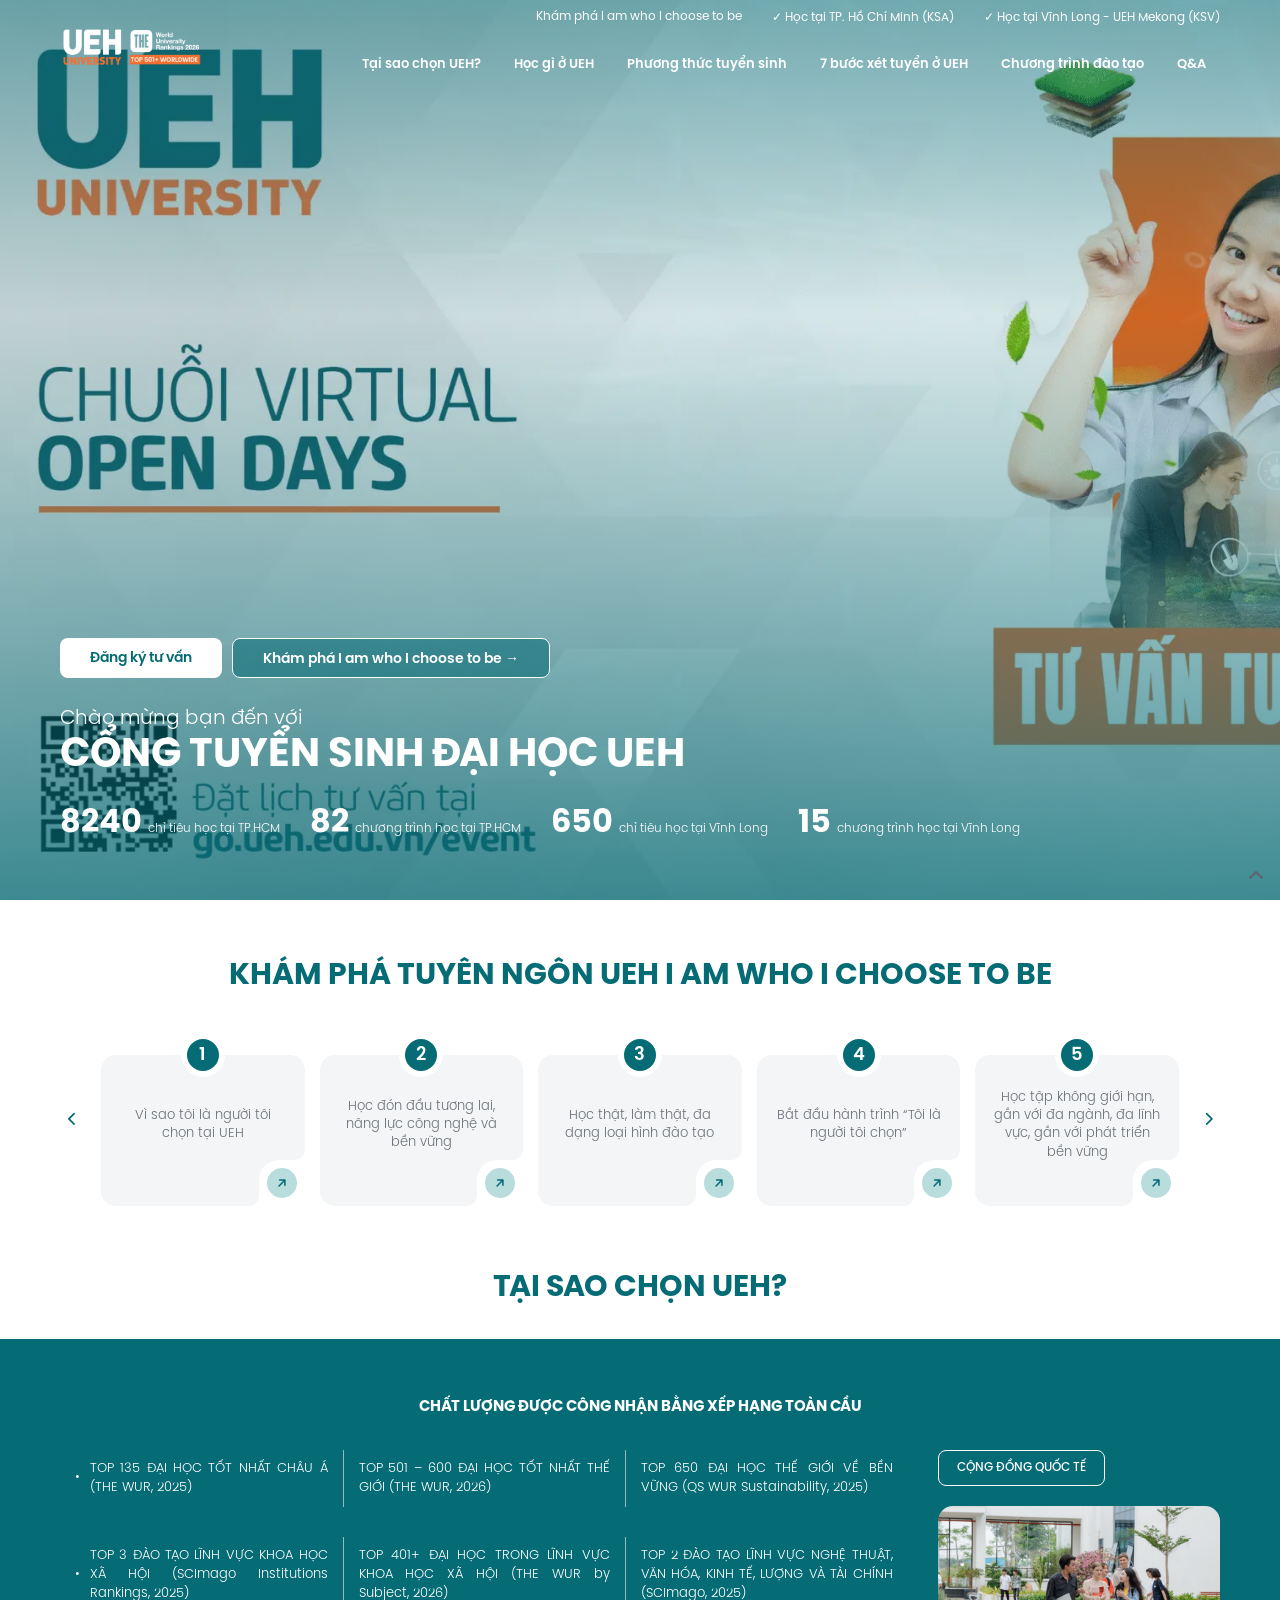
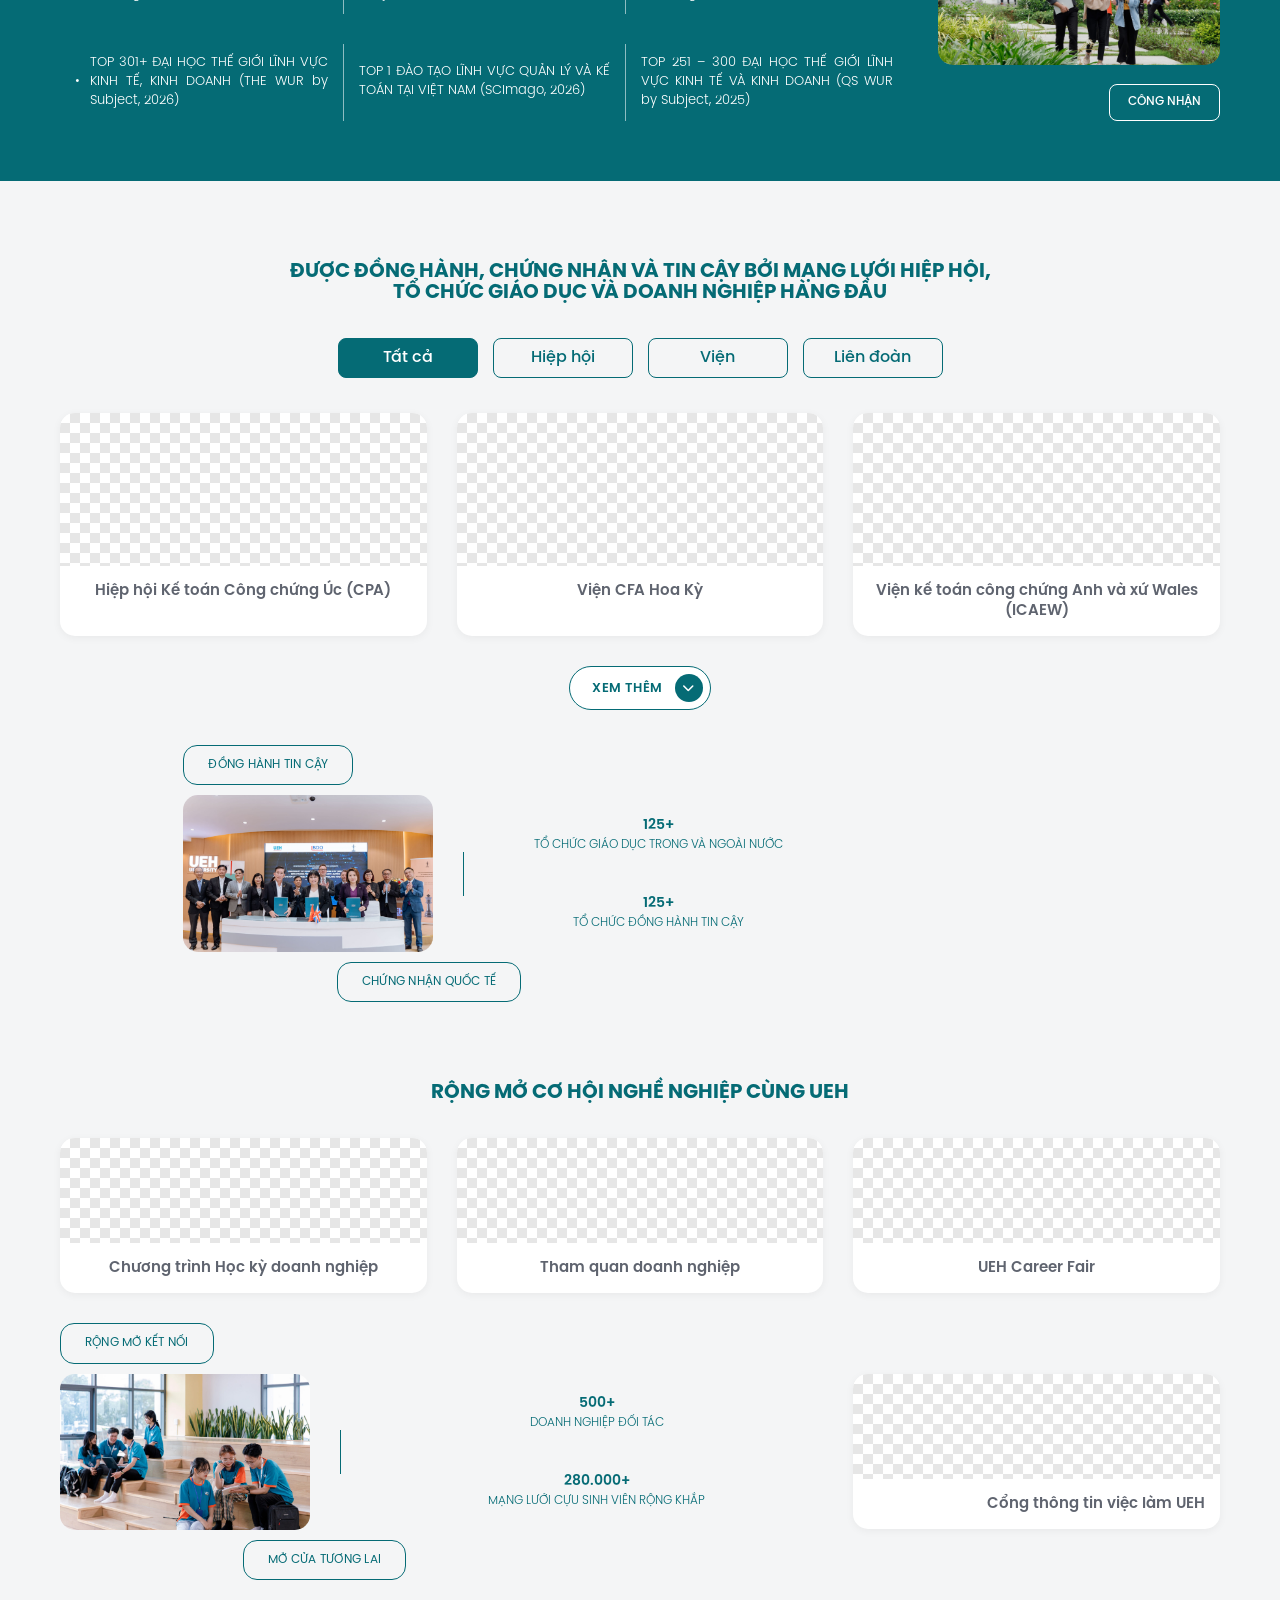
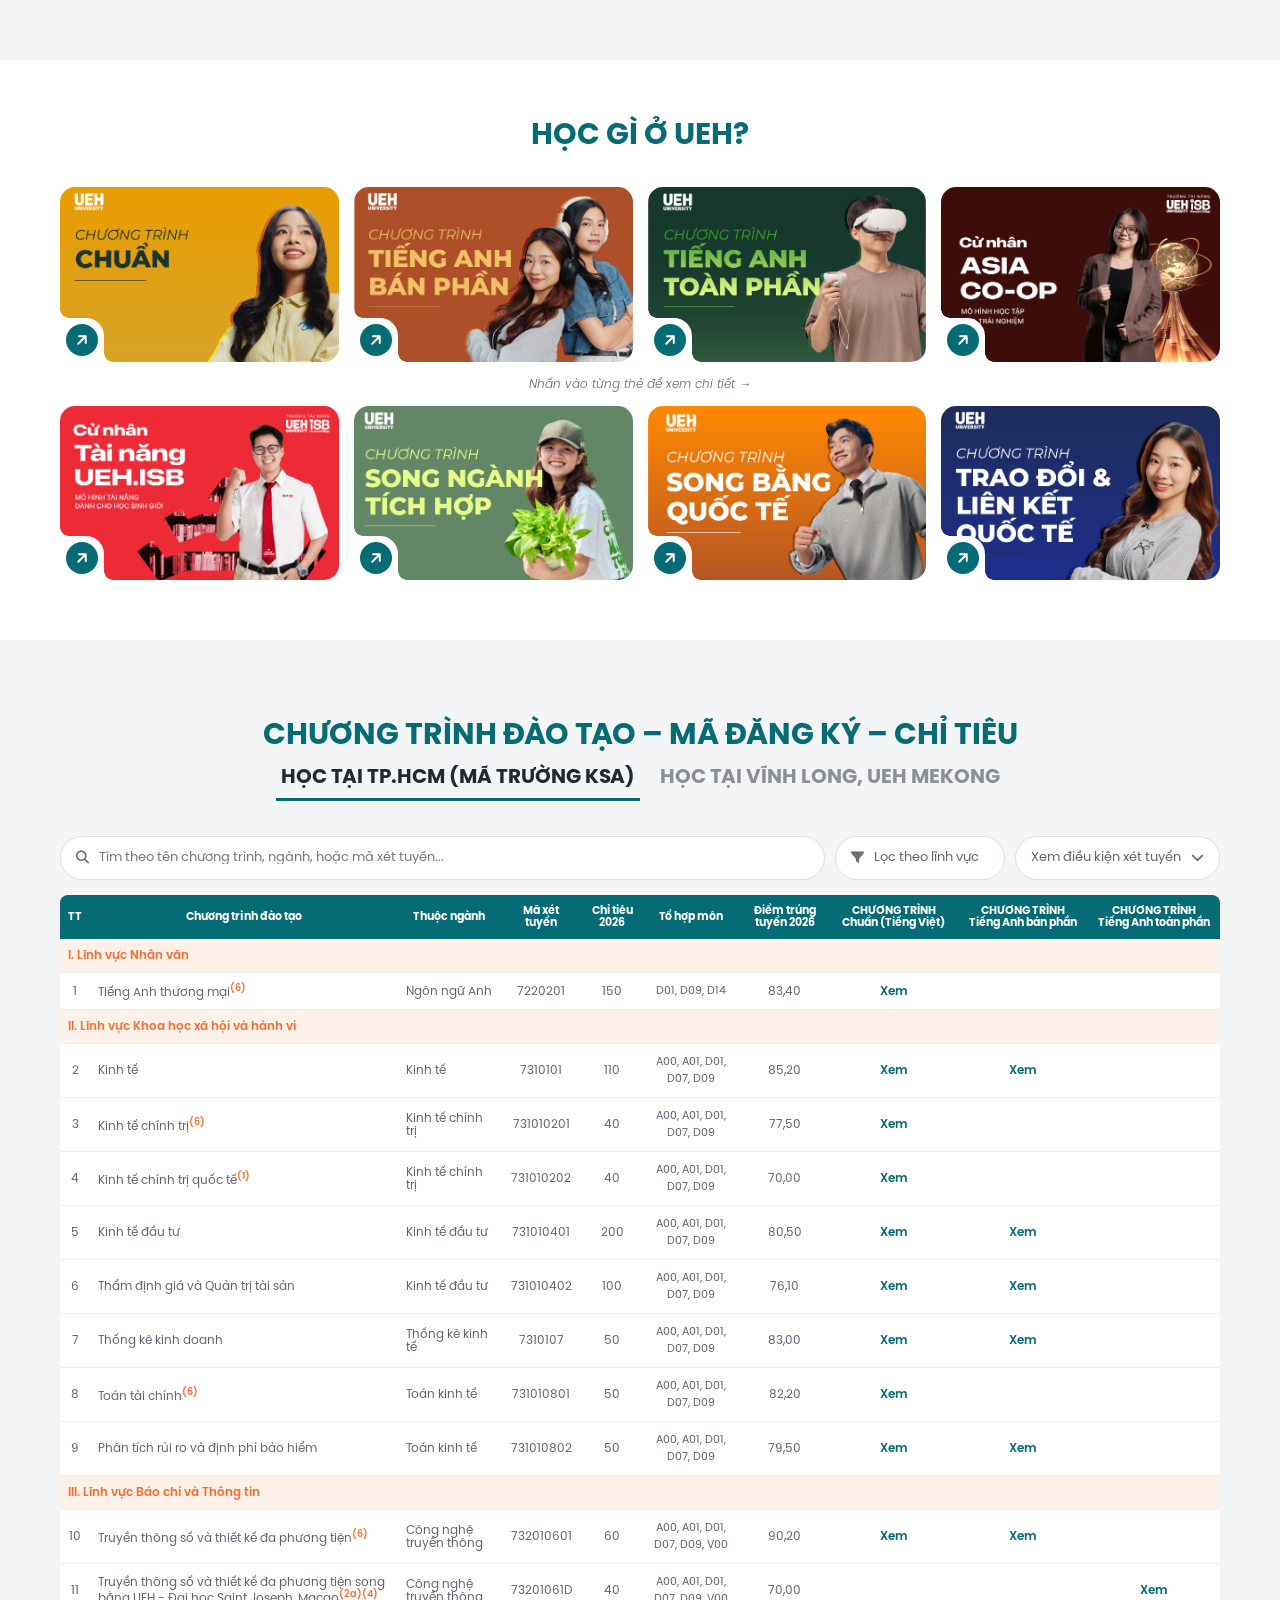
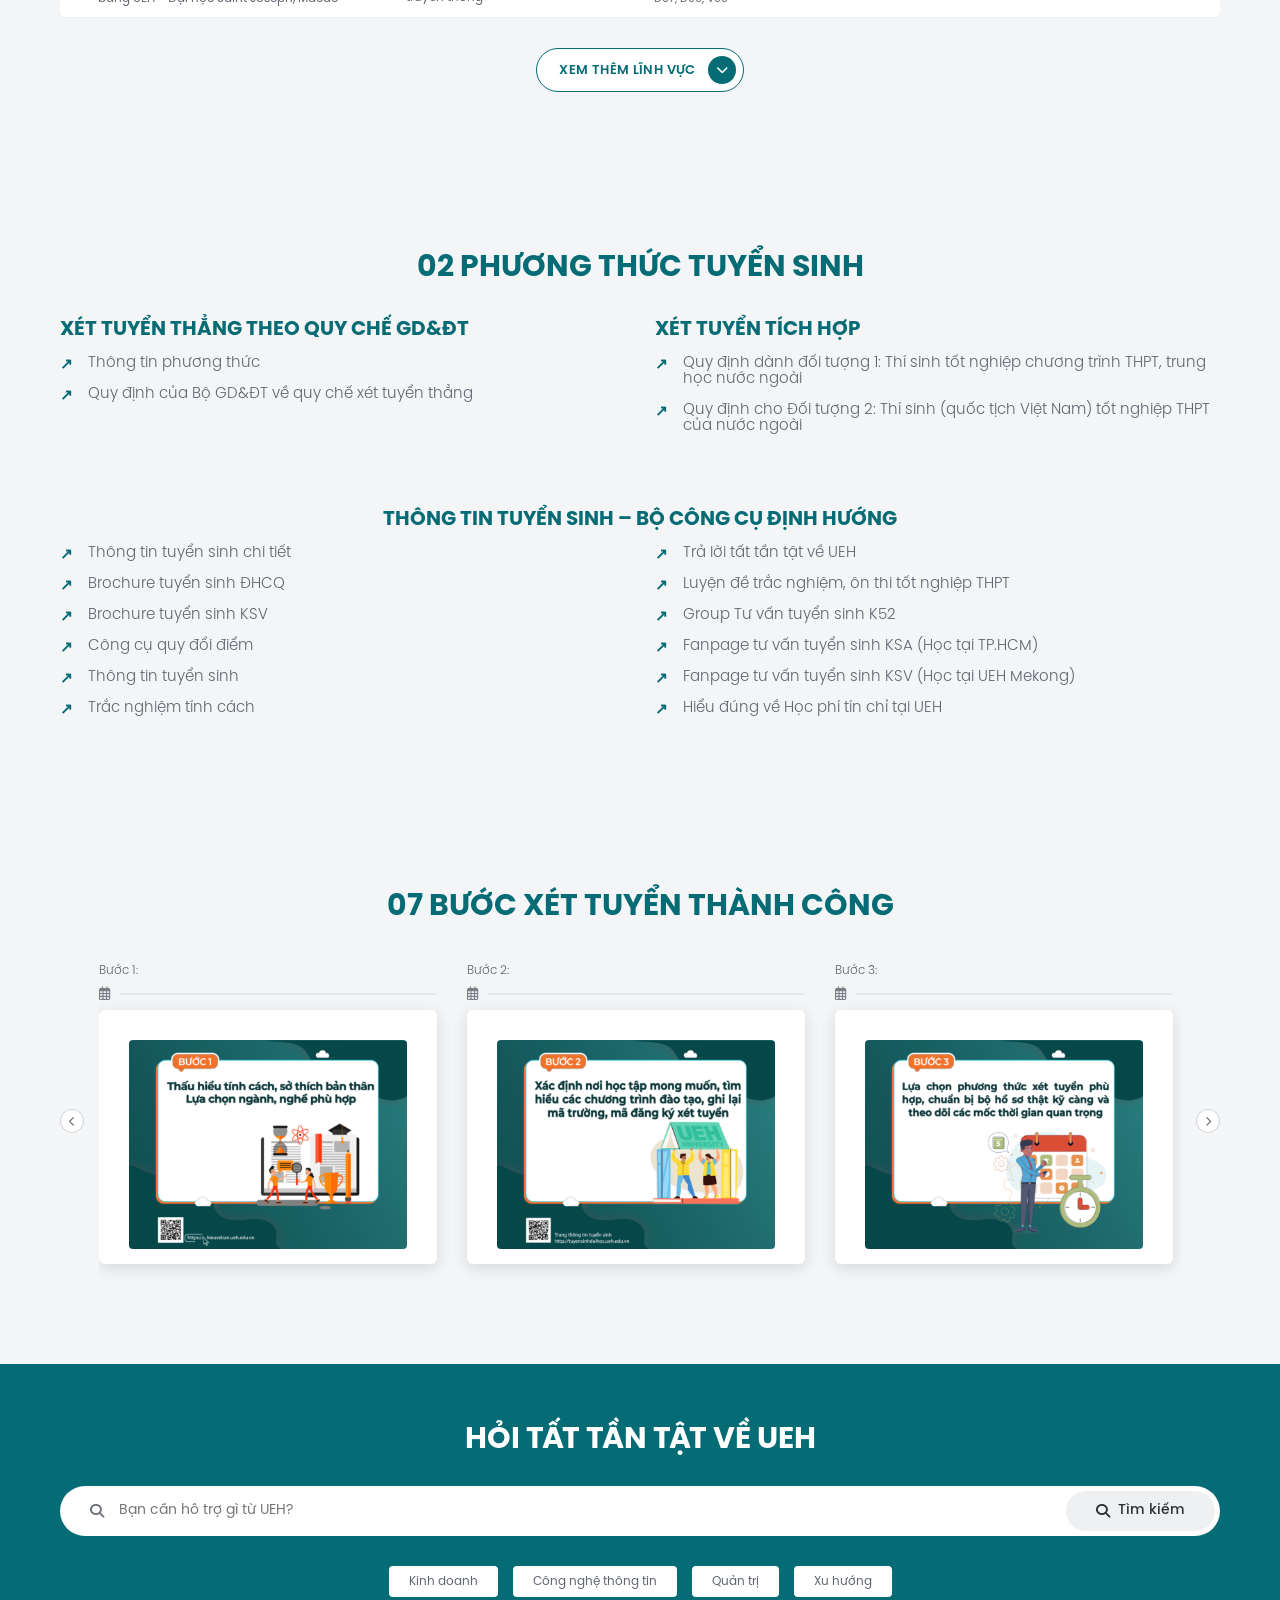
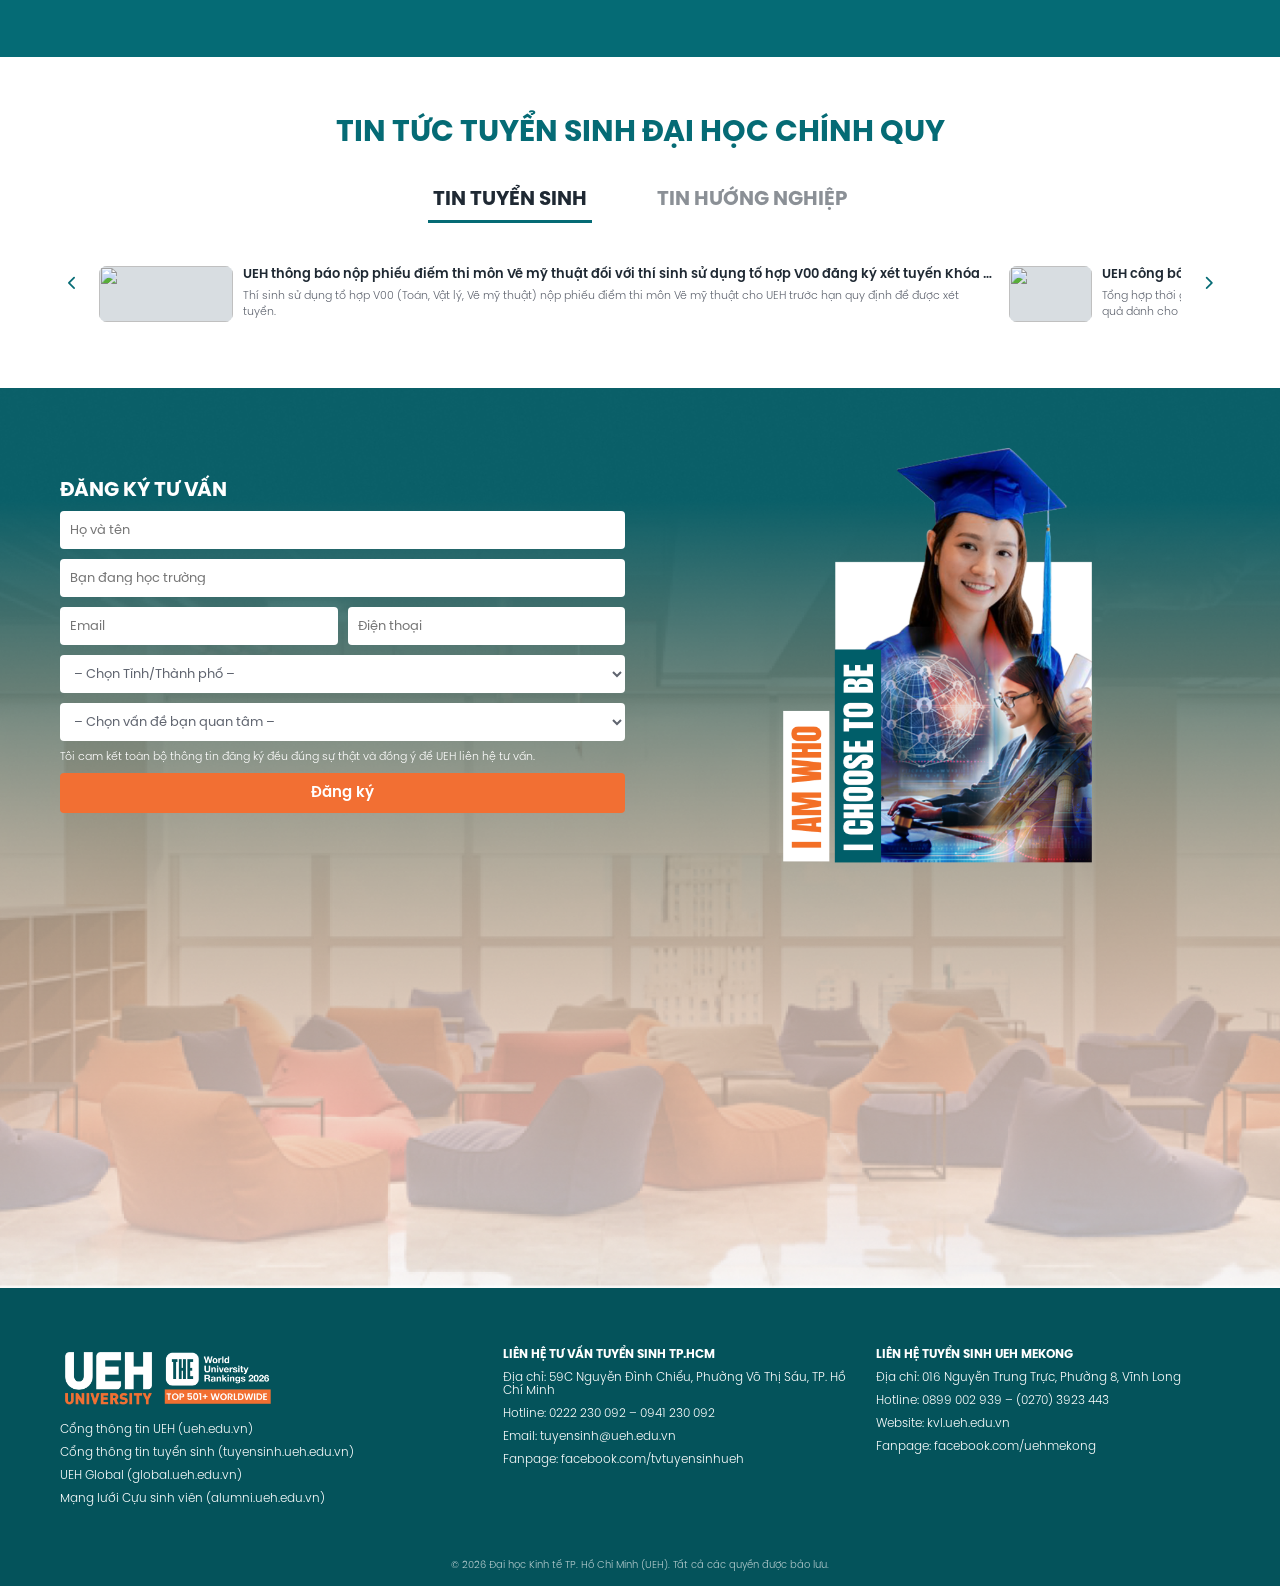
==== commit fff1ed63: "Remove chat link from floating action button Removed chat link and logo from the floating action but" ====
--- a/index.html
+++ b/index.html
@@ -1022,9 +1022,6 @@
     <a href="#" id="top-btn" class="control-btn" aria-label="Lên đầu trang">
         <i class="fas fa-chevron-up"></i>
     </a>
-    <a href="https://ueh50.ueh.edu.vn/" class="chat control-btn" aria-label="Chat">
-        <img src="img/logo-50-nam.png" alt="Logo UEH 50">
-    </a>
 </div>
 
   <!-- ============ POPUP ĐIỀU KIỆN XÉT TUYỂN ============ -->
--- a/css/style.css
+++ b/css/style.css
@@ -25,7 +25,7 @@
 .top-links a:hover{text-decoration:underline}
 .nav{background:transparent;transition:background .3s,box-shadow .3s}
 .site-header.is-stuck .top-links{display:none}
-.site-header.is-stuck .nav,.nav:hover{background:var(--color-secondary)}
+.site-header.is-stuck .nav{background:var(--color-secondary)}
 .site-header.is-stuck .nav{box-shadow:0 2px 10px rgba(0,0,0,.2)}
 .nav .container{display:flex;align-items:center;justify-content:space-between;gap:var(--space-4);min-height:var(--nav-height)}
 .logo img{height:40px;width:auto}
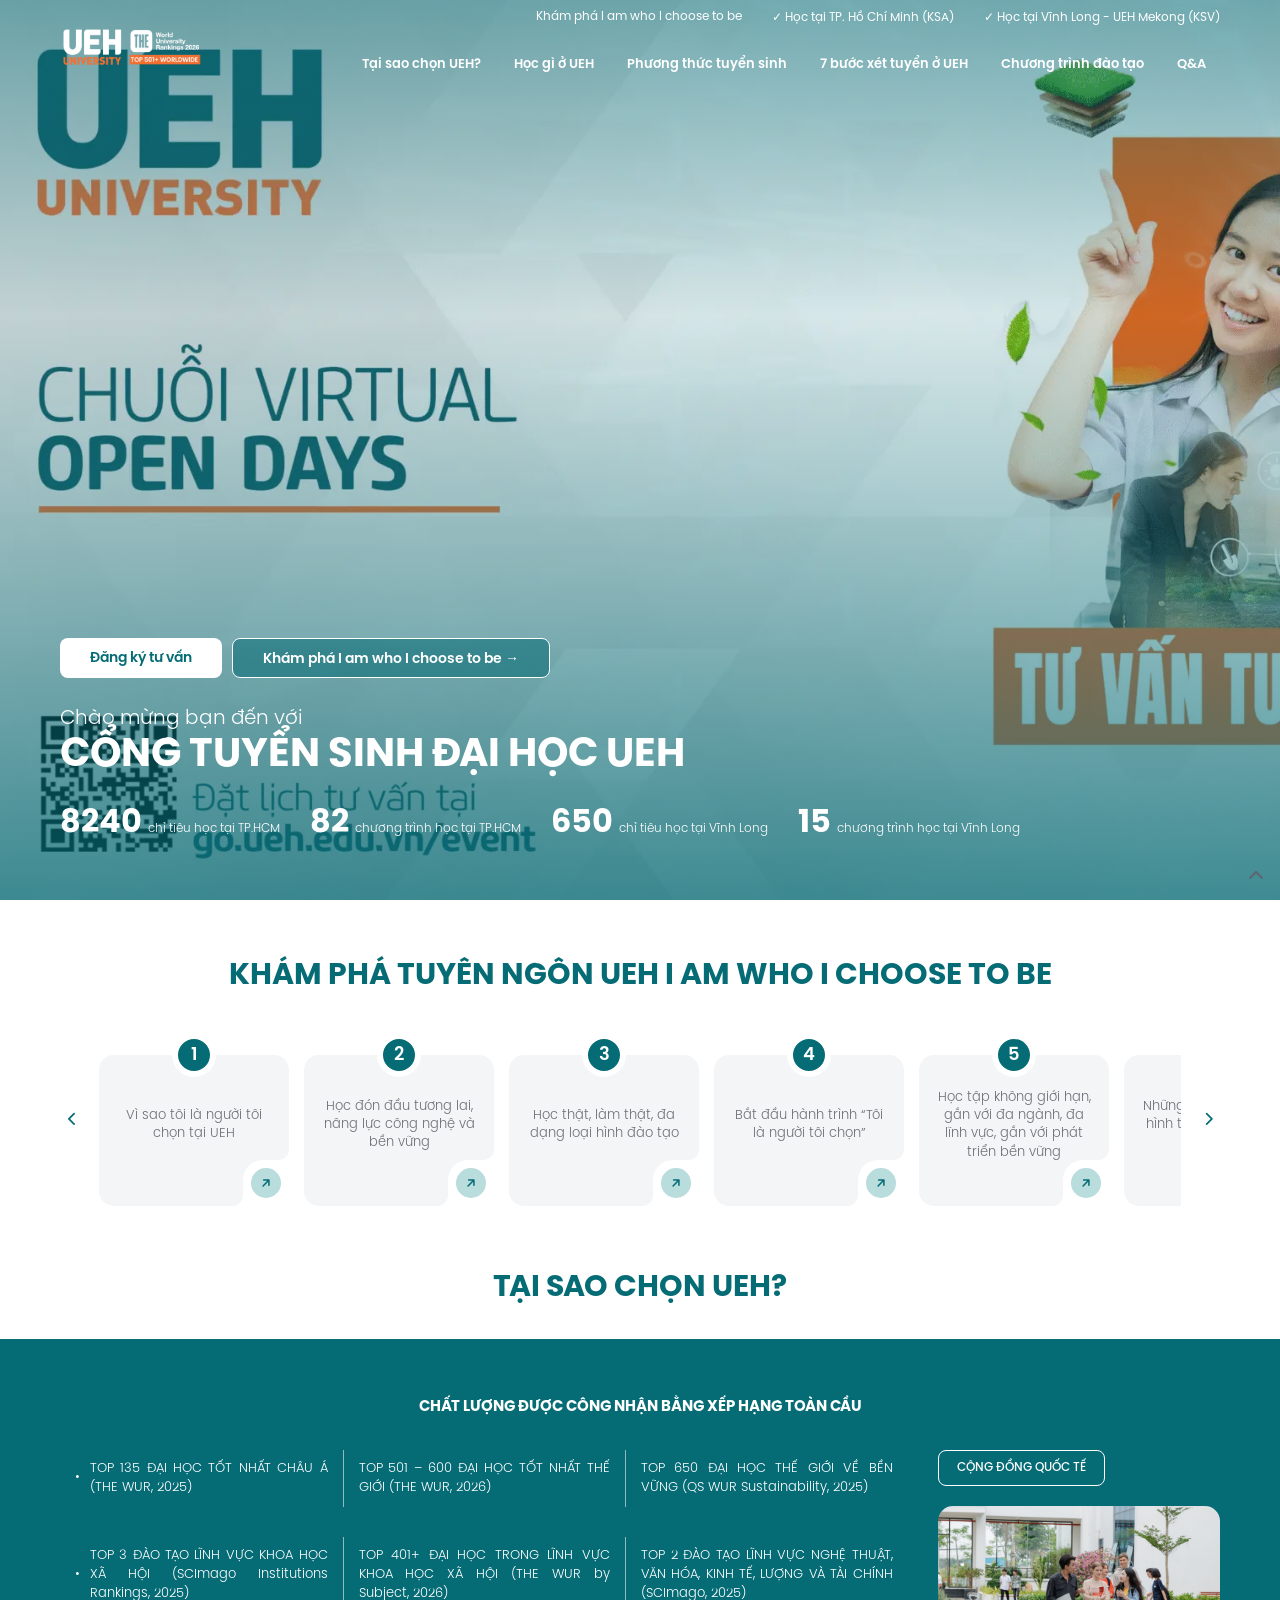
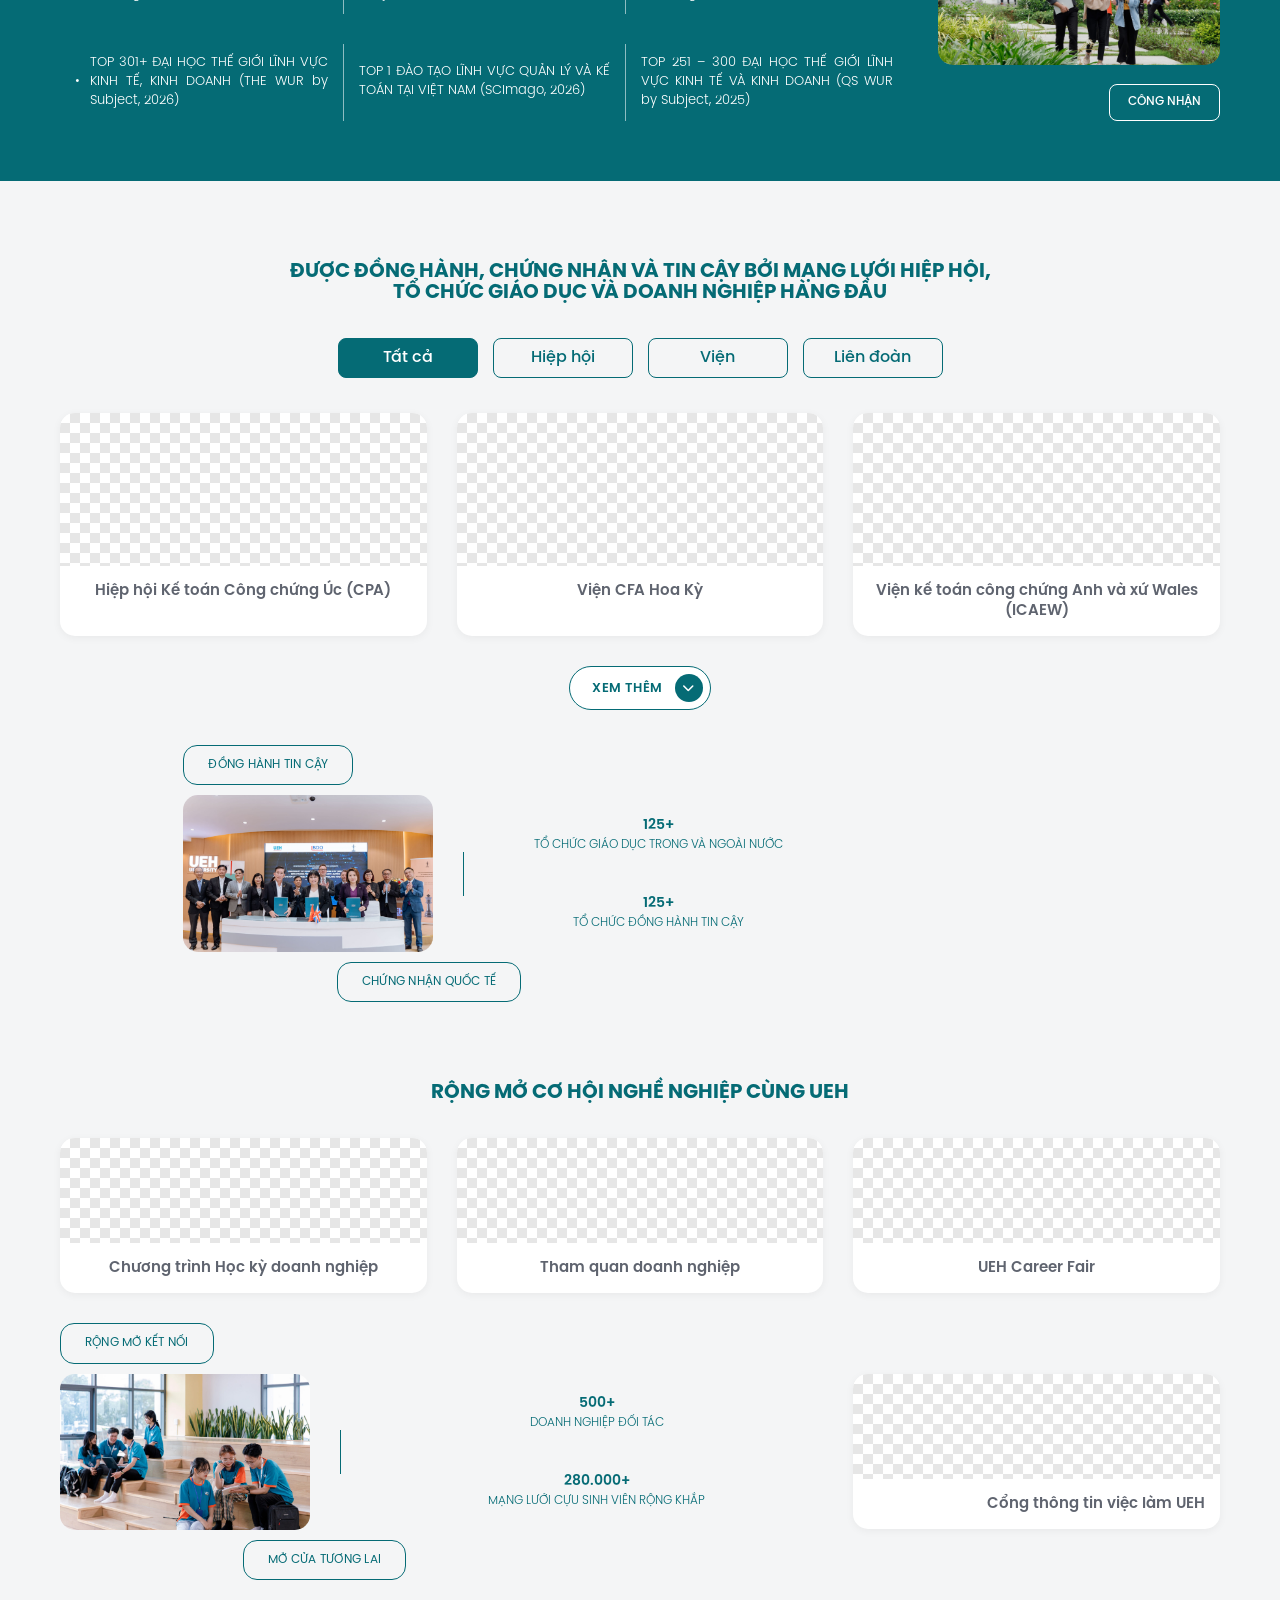
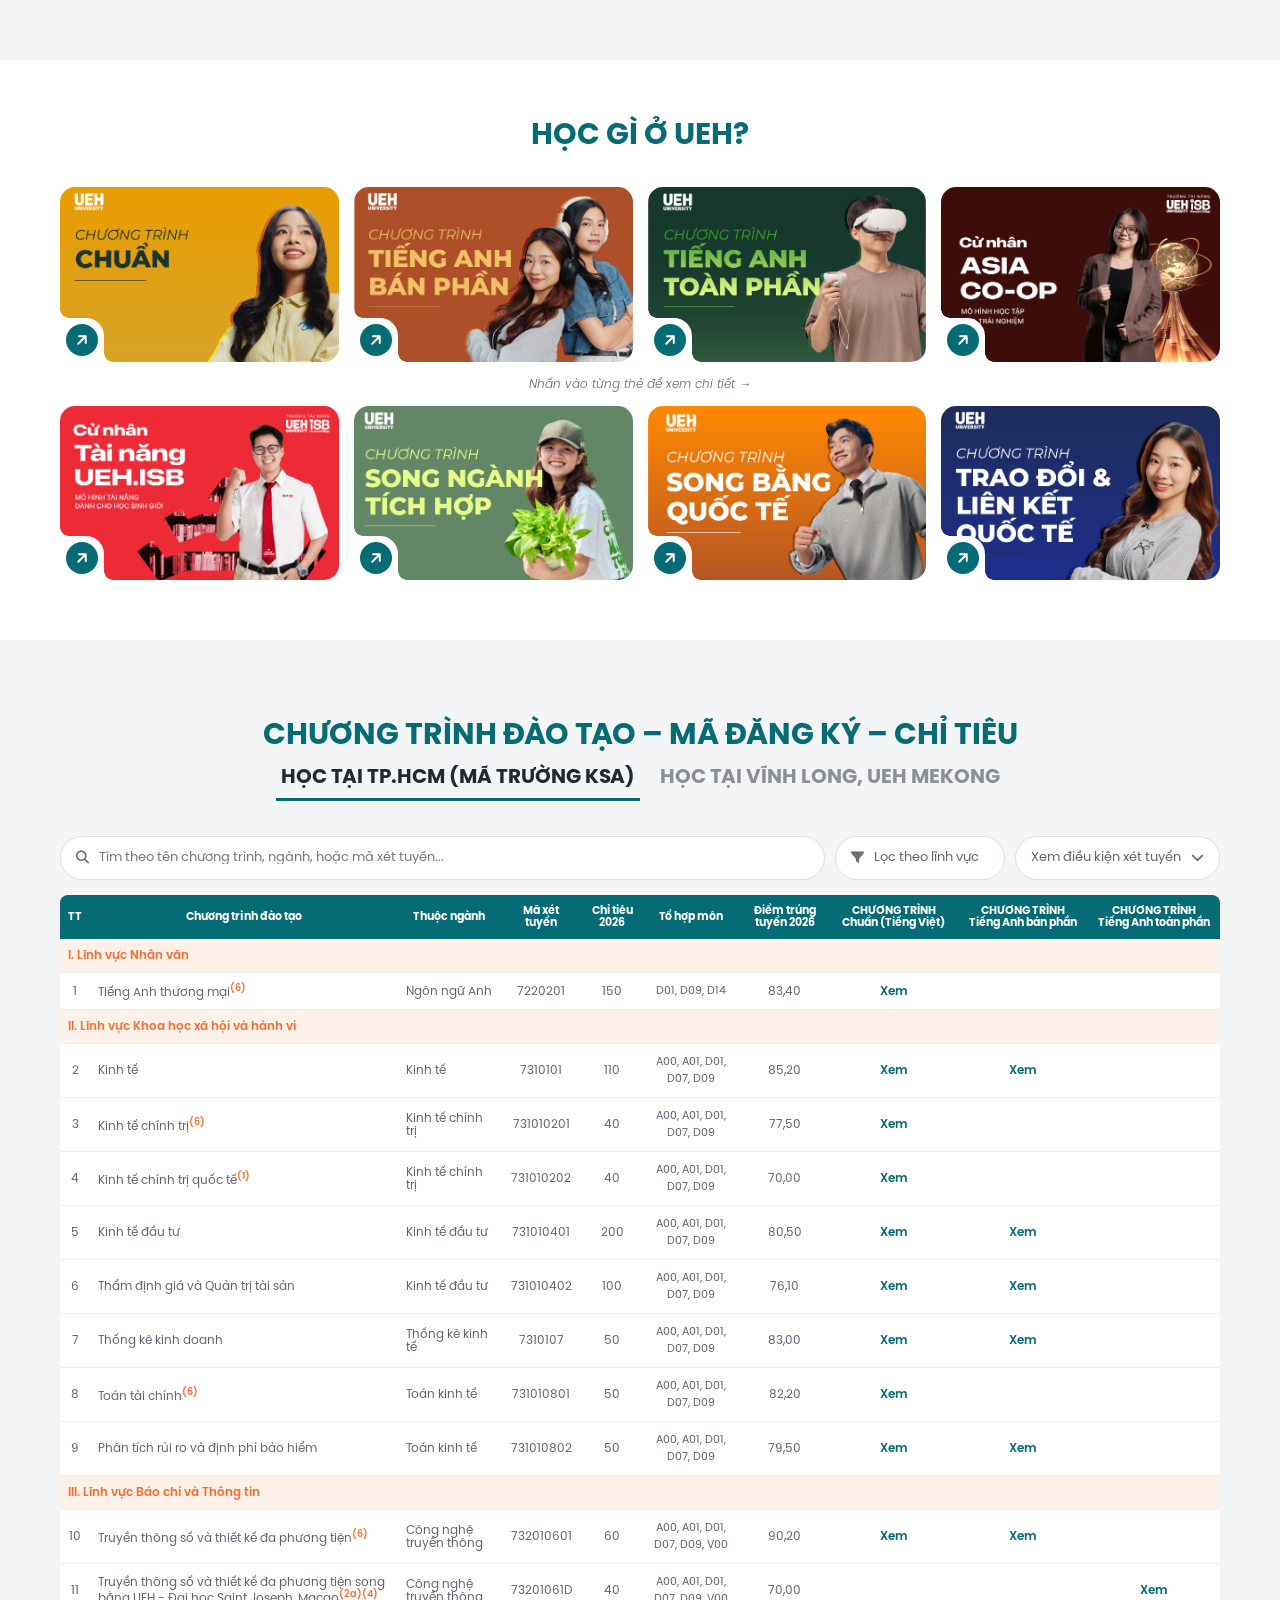
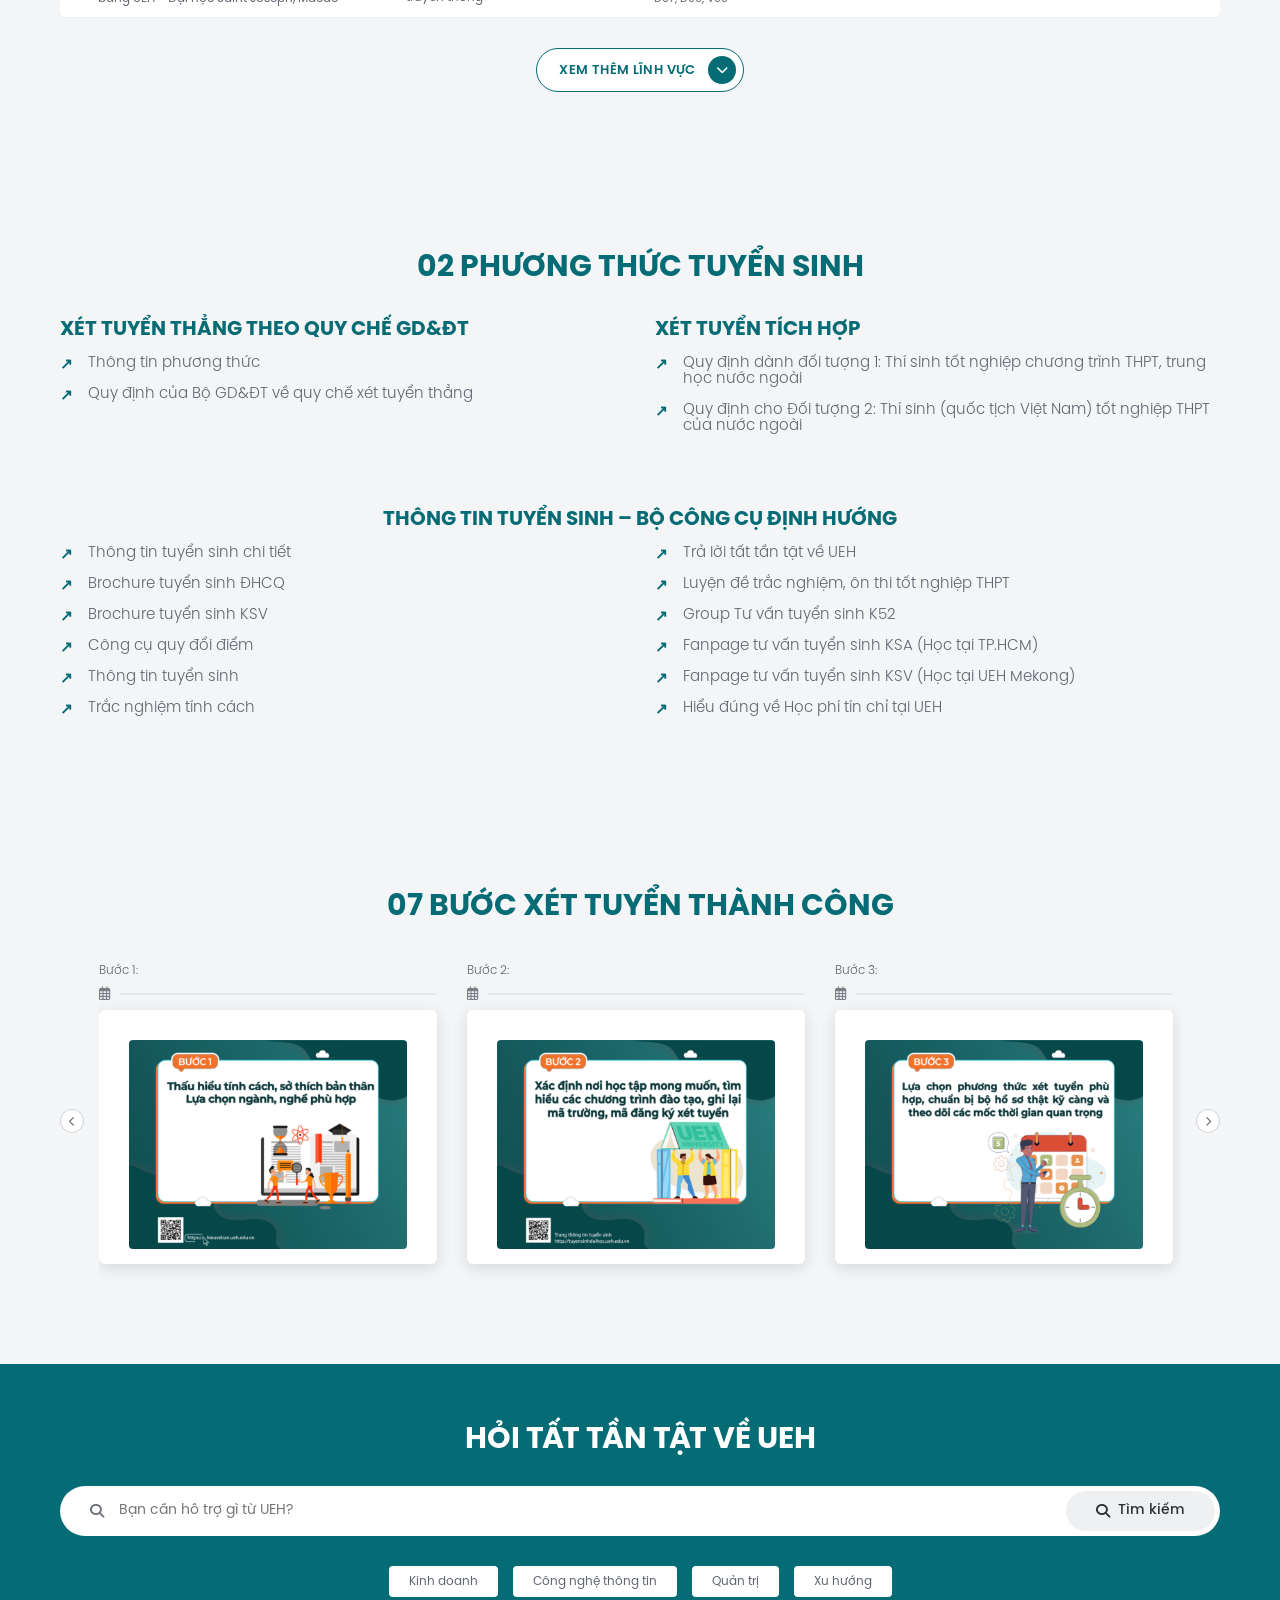
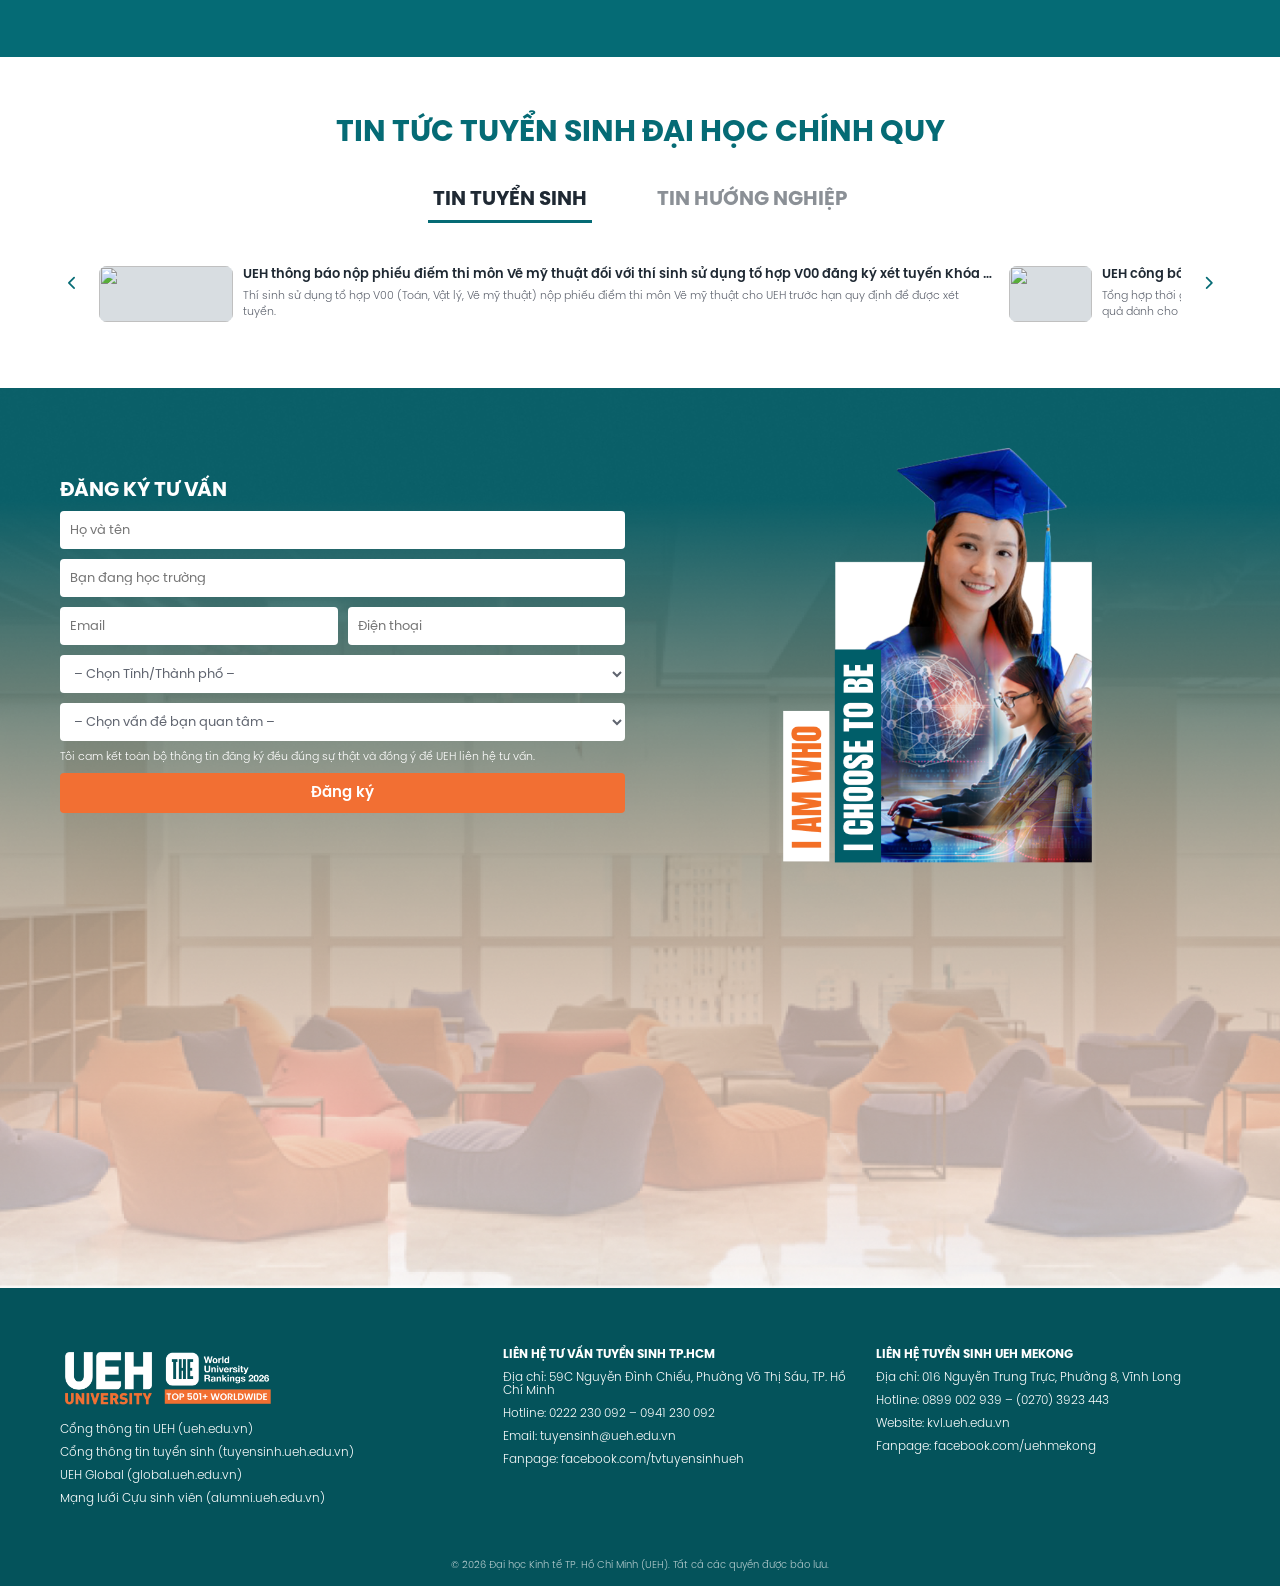
==== commit 8f05b82f: "Add new article section for future experiences" ====
--- a/index.html
+++ b/index.html
@@ -96,6 +96,11 @@
             <i>5</i>
             <p class="step__text">Học tập không giới hạn, gắn với đa ngành, đa lĩnh vực, gắn với phát triển bền vững</p>
             <a class="step__go" href="#" aria-label="Xem chi tiết: Học tập không giới hạn, gắn với đa ngành, đa lĩnh vực, gắn với phát triển bền vững"><span class="step__btn"><svg viewBox="0 0 24 24" width="14" height="14" fill="none" stroke="currentColor" stroke-width="2.6" stroke-linecap="round" stroke-linejoin="round" aria-hidden="true"><path d="M7 17 17 7M8 7h9v9"/></svg></span></a>
+          </article>
+          <article class="step">
+            <i>6</i>
+            <p class="step__text">Những trải nghiệm định hình tương lai của bạn tại UEH</p>
+            <a class="step__go" href="#" aria-label="Xem chi tiết: Những trải nghiệm định hình tương lai của bạn tại UEH"><span class="step__btn"><svg viewBox="0 0 24 24" width="14" height="14" fill="none" stroke="currentColor" stroke-width="2.6" stroke-linecap="round" stroke-linejoin="round" aria-hidden="true"><path d="M7 17 17 7M8 7h9v9"/></svg></span></a>
           </article>
         </div>
         <button class="arrow arrow--next arrow--chev" aria-label="Sau"><i class="fa-solid fa-chevron-right" aria-hidden="true"></i></button>
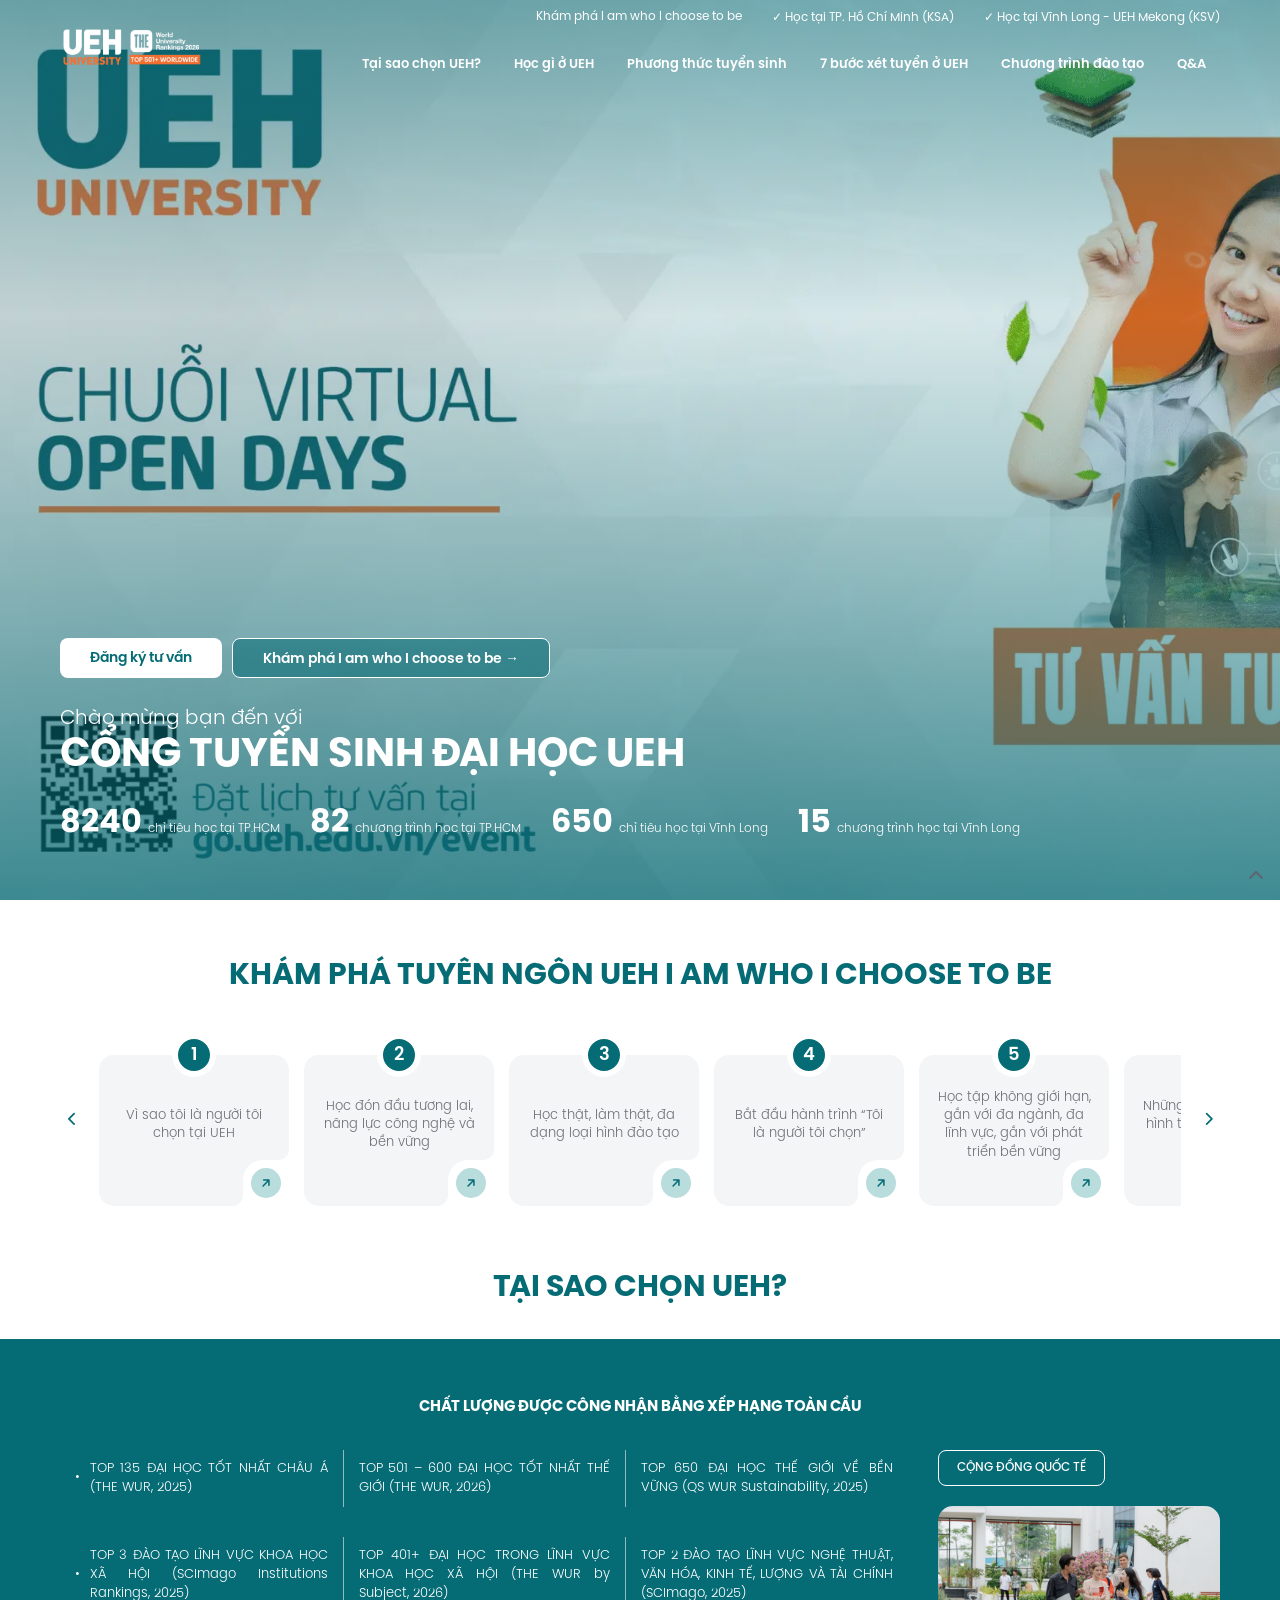
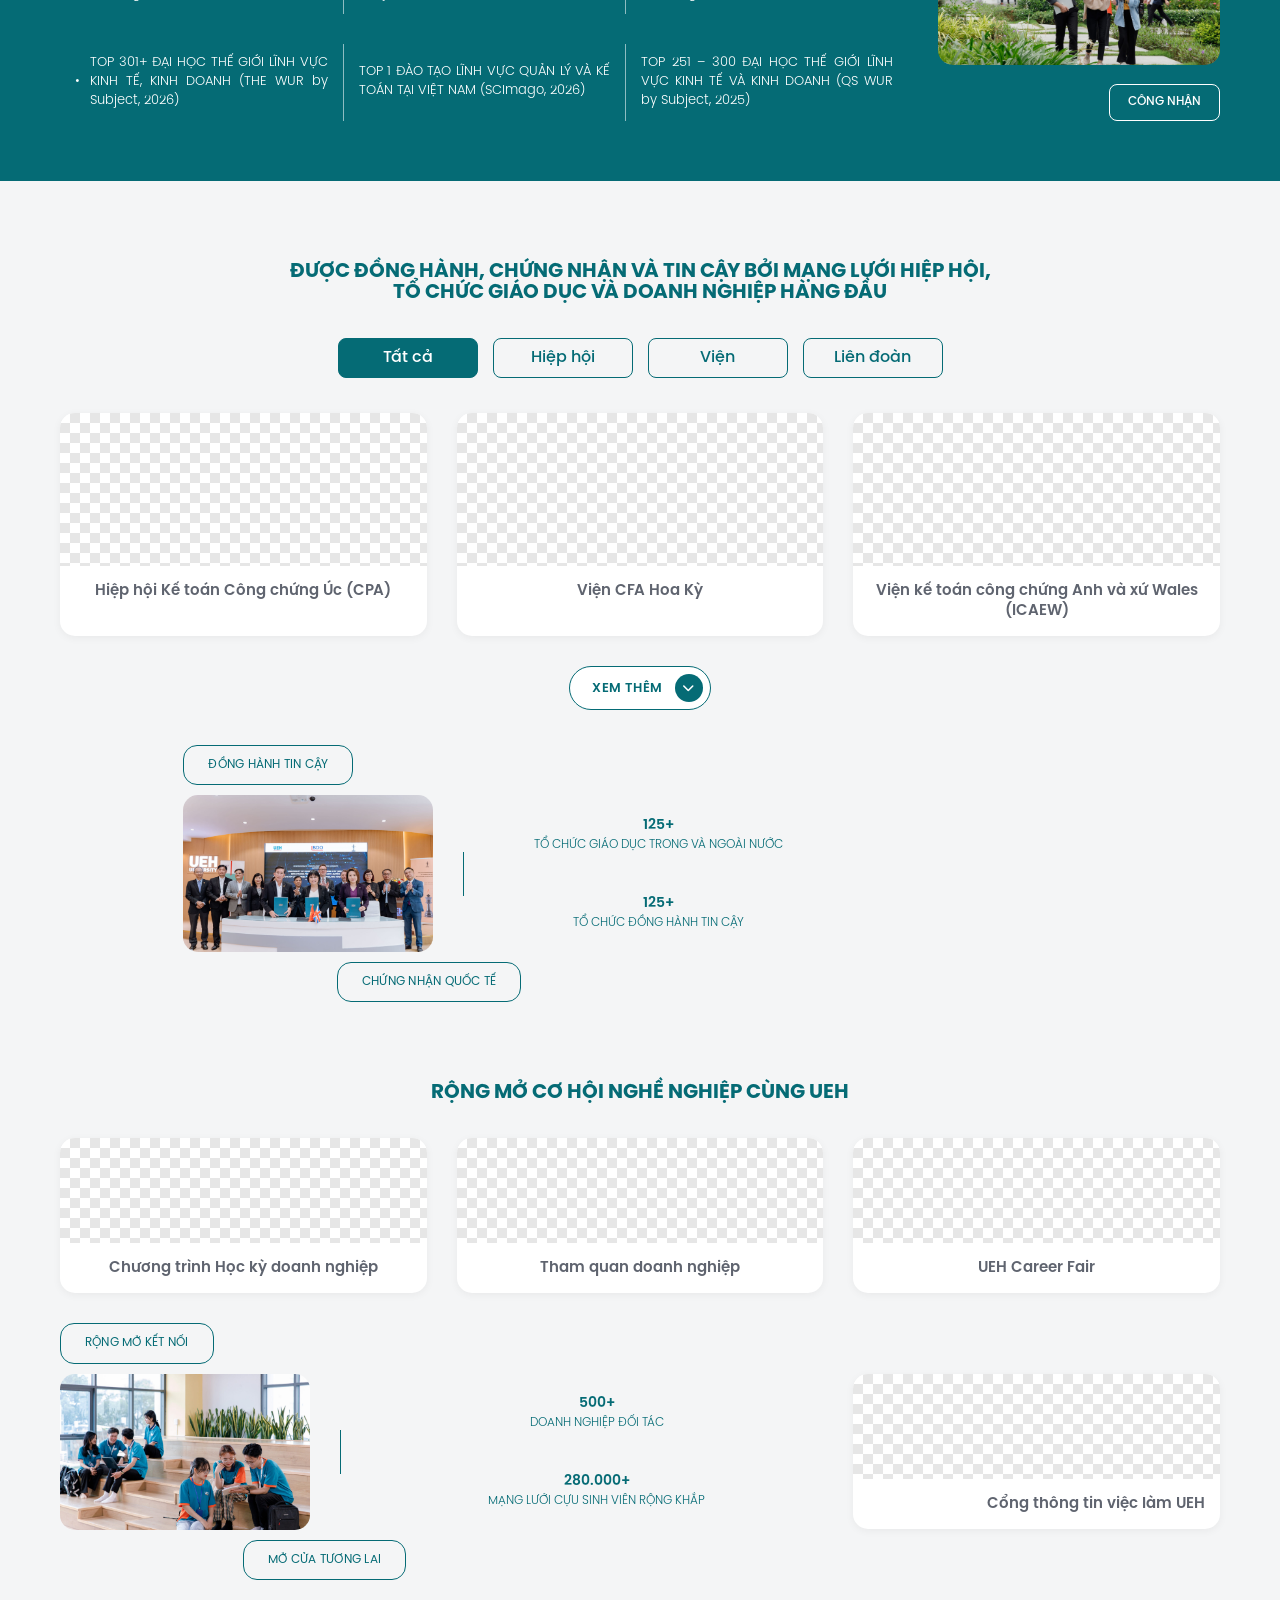
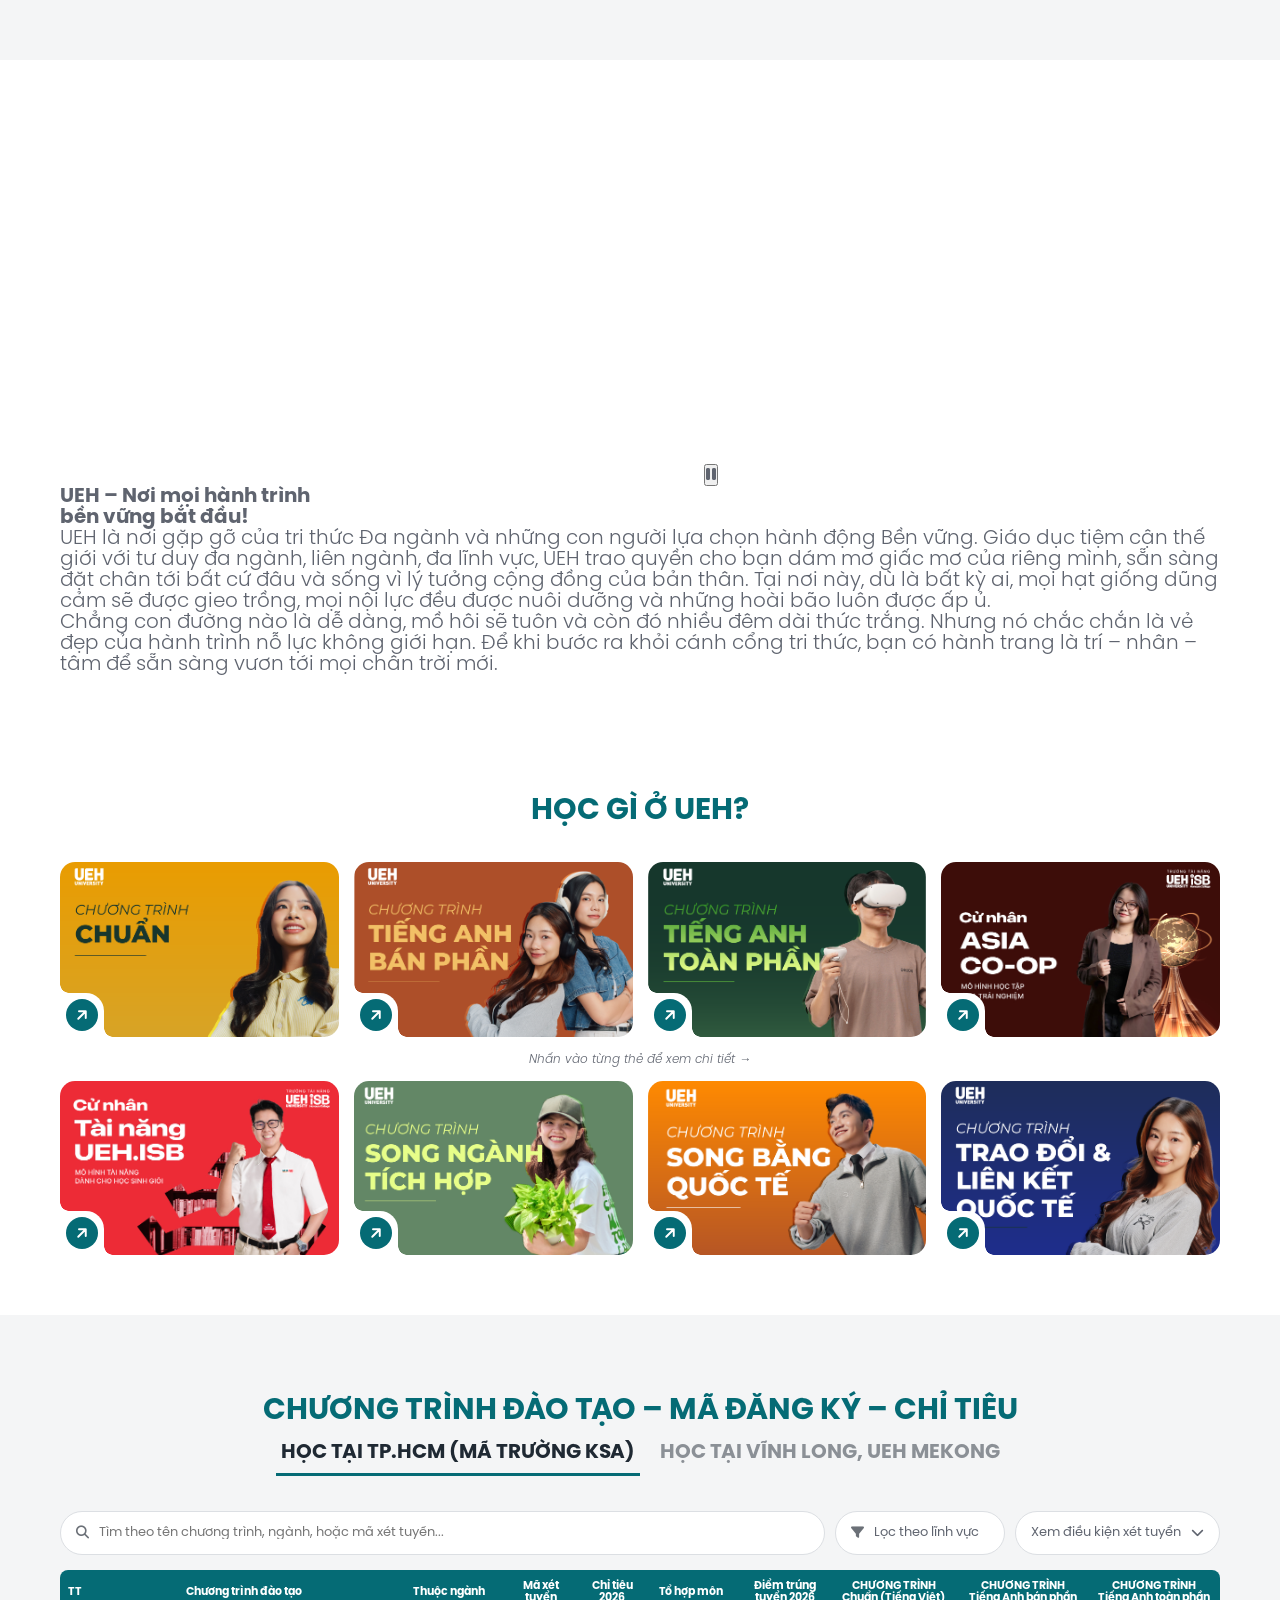
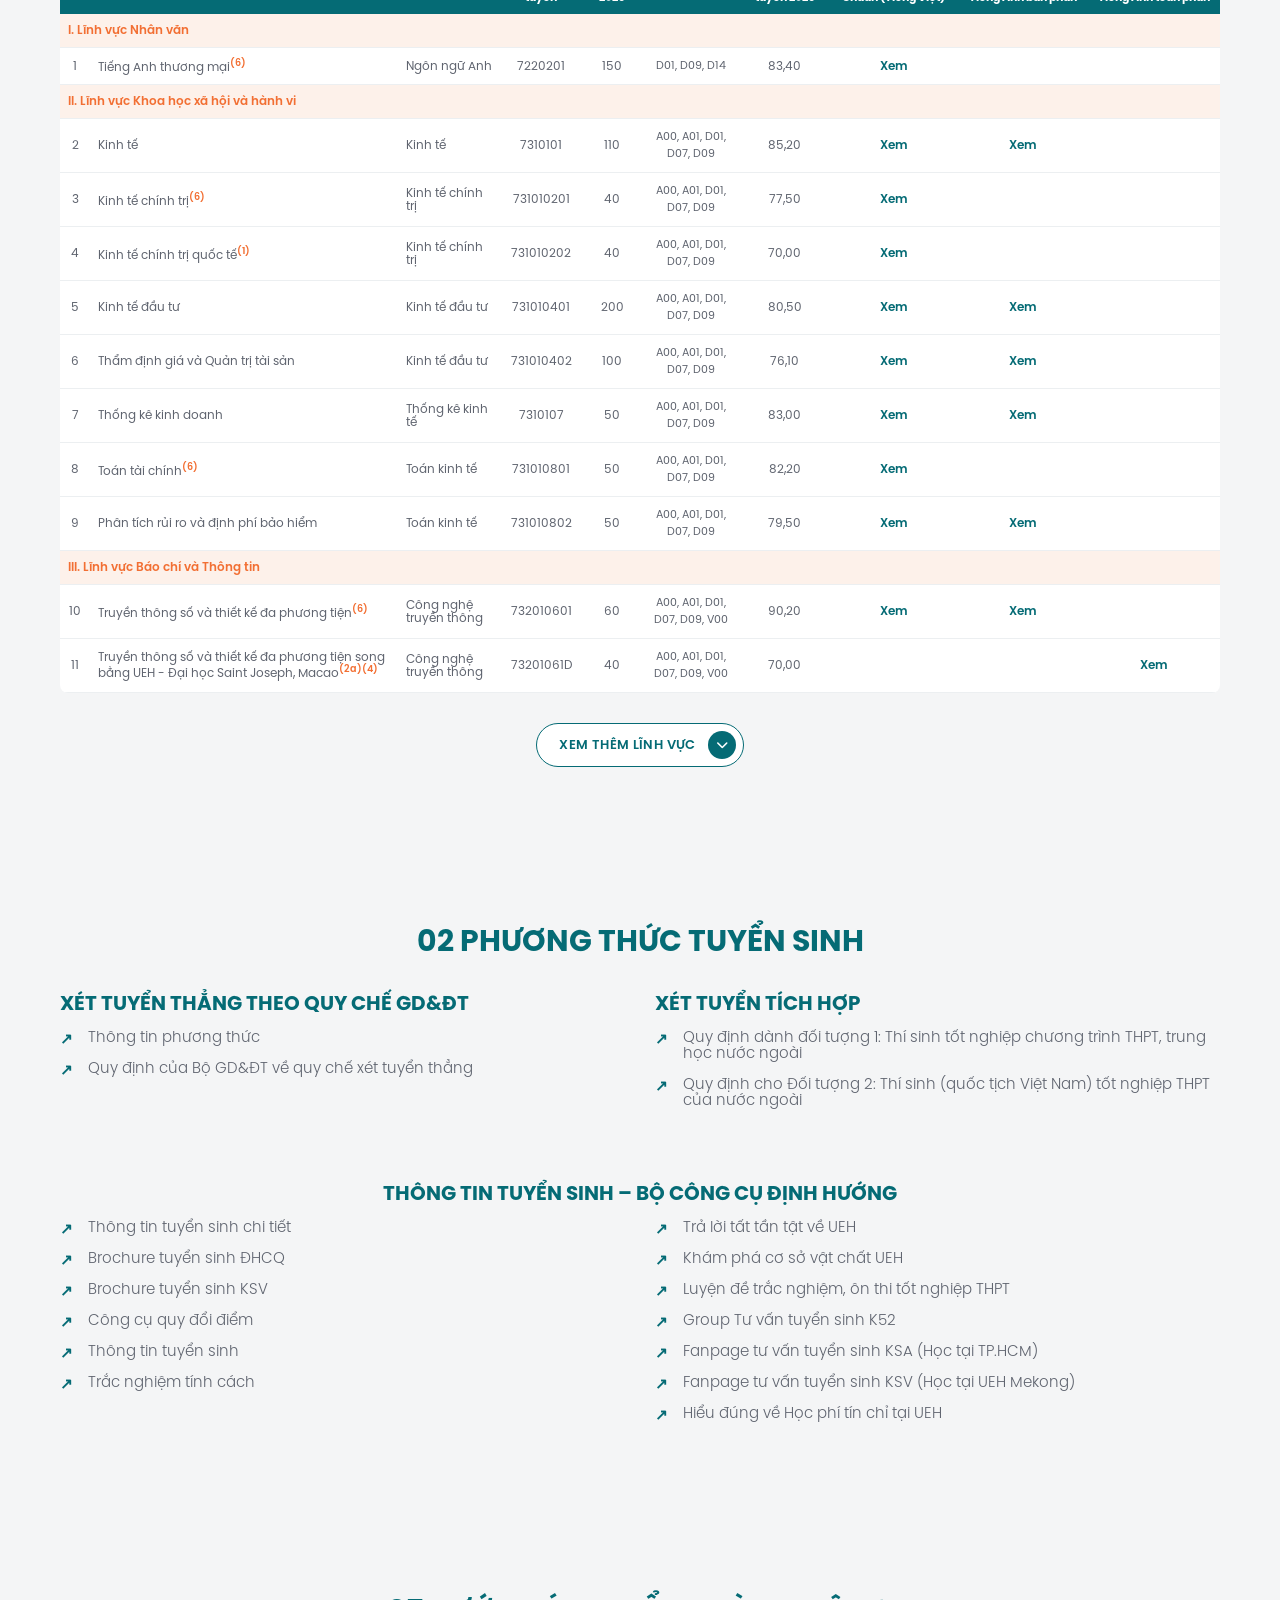
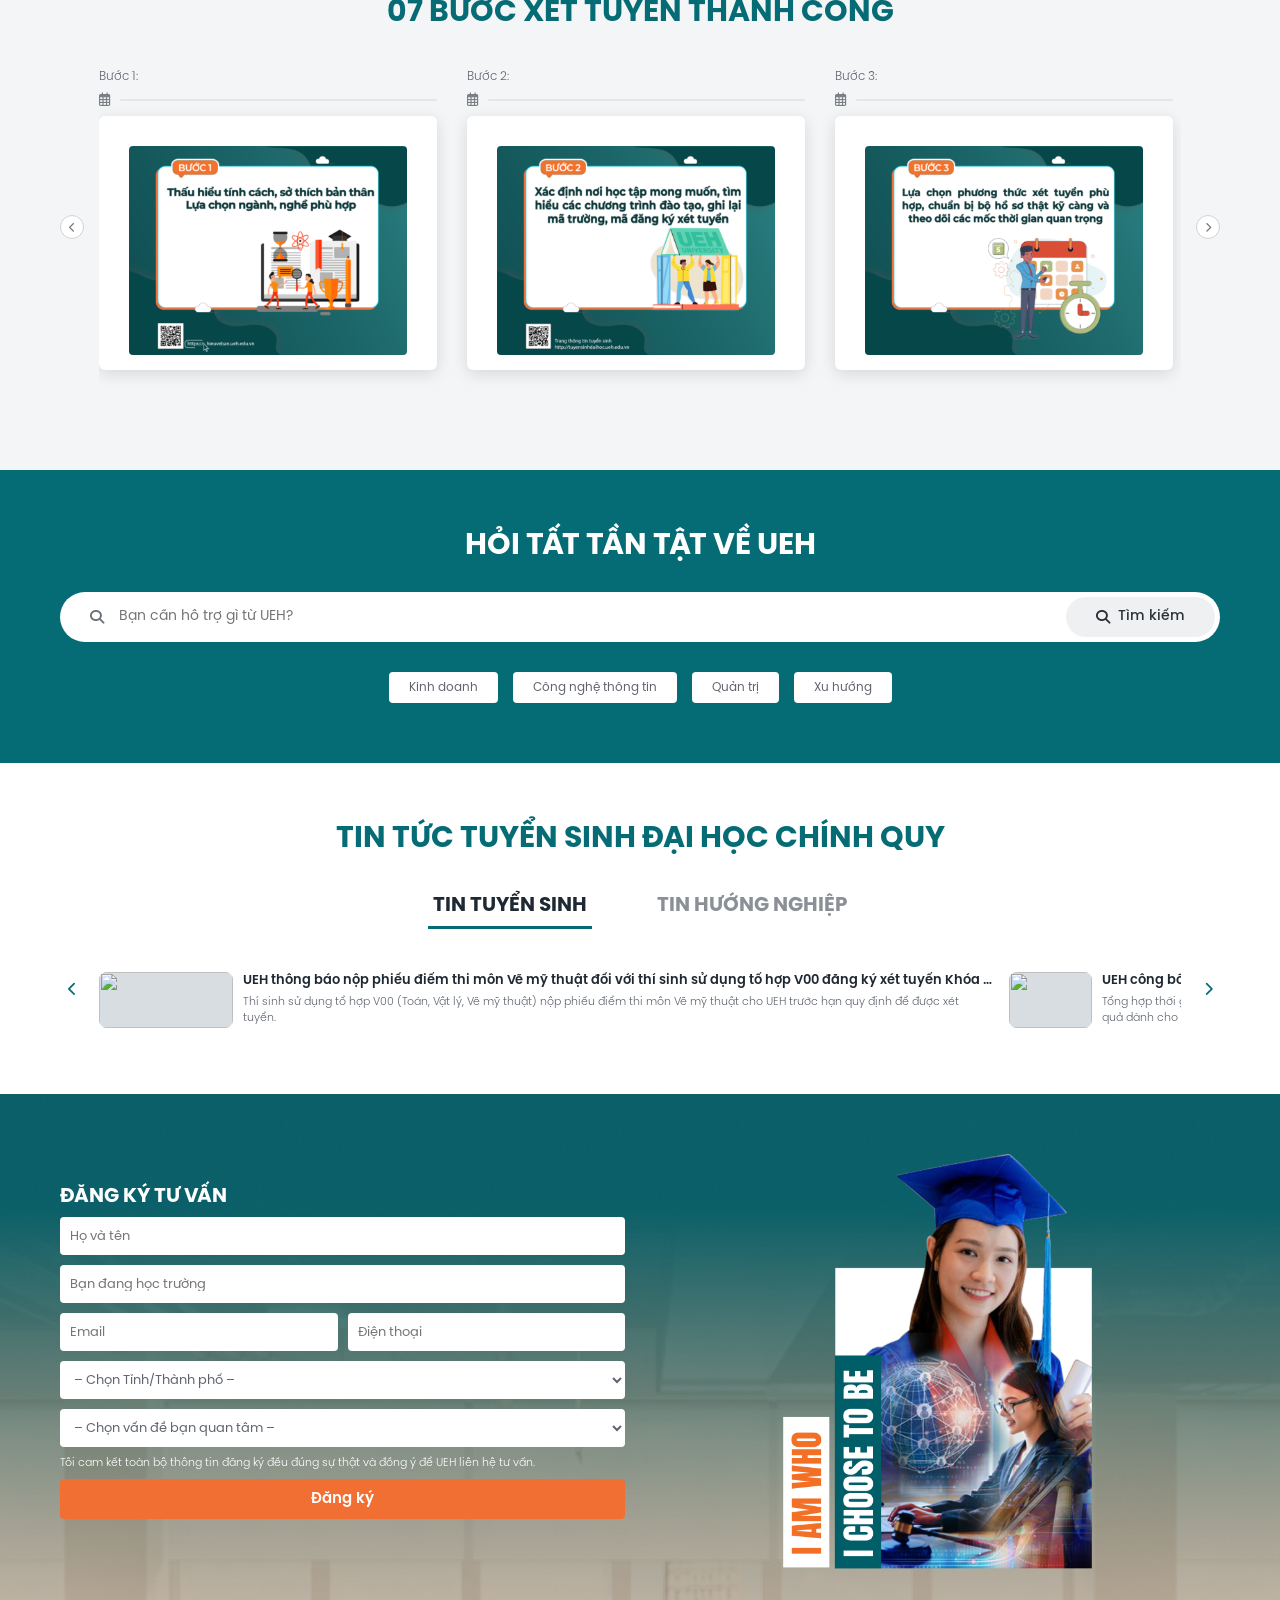
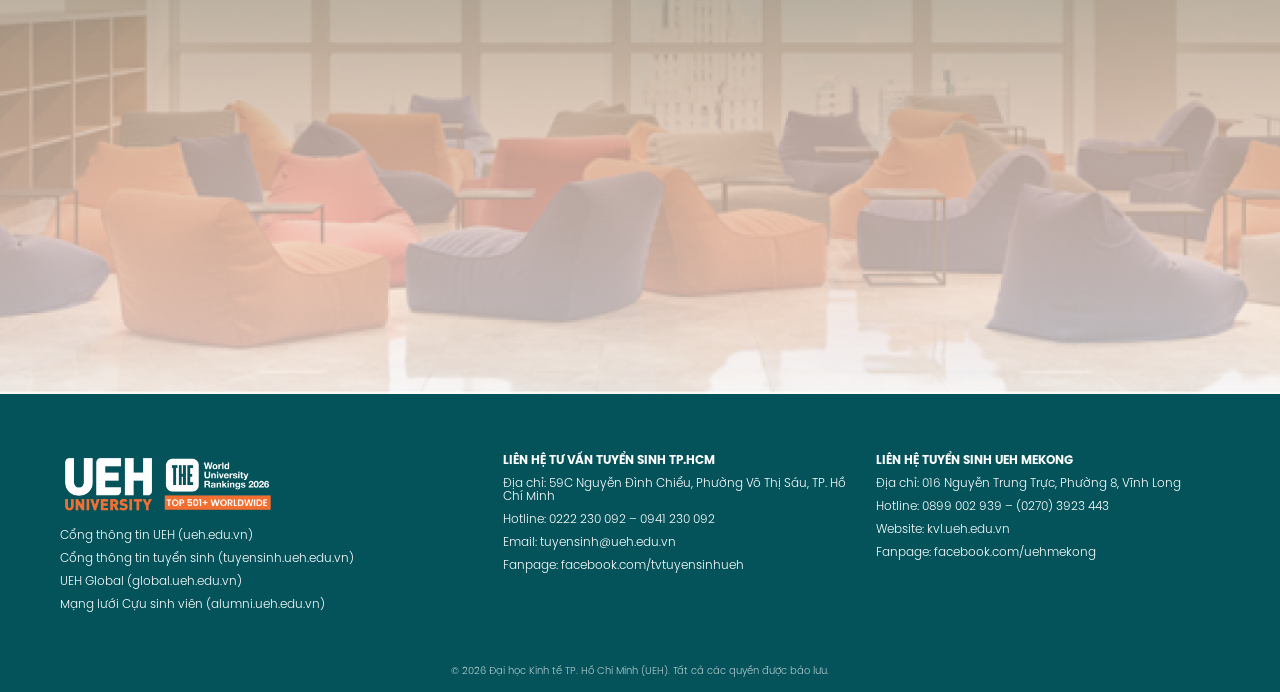
==== commit 99fc61c5: "Add video showcase section with embedded player" ====
--- a/index.html
+++ b/index.html
@@ -215,7 +215,31 @@
       </div>
     </div>
   </section>
-
+ <!-- ============ VIDEO GIỚI THIỆU ============ -->
+  <section class="section video-showcase" id="video">
+    <div class="container container--wide">
+      <div class="video-showcase__grid">
+ 
+        <div class="video-showcase__player">
+          <div class="video-showcase__frame">
+            <iframe id="uehYoutubePlayer" title="UEH - Where all sustainable journeys begin: Nơi mọi hành trình bền vững bắt đầu!" width="640" height="360" frameborder="0" allowfullscreen loading="lazy" allow="autoplay; encrypted-media; picture-in-picture; web-share" referrerpolicy="strict-origin-when-cross-origin" src="https://www.youtube.com/embed/UM6FSUvpEOM?autoplay=1&amp;mute=1&amp;loop=1&amp;playlist=UM6FSUvpEOM&amp;controls=0&amp;rel=0&amp;playsinline=1&amp;modestbranding=1&amp;disablekb=1&amp;fs=0&amp;iv_load_policy=3&amp;cc_load_policy=0&amp;enablejsapi=1"></iframe>
+            <button type="button" class="video-showcase__ctrl" id="videoPlayPauseBtn" aria-label="Tạm dừng video" title="Tạm dừng / Tiếp tục phát video">
+              <span class="video-showcase__circle"><i class="fa-solid fa-pause" id="videoCtrlIcon" aria-hidden="true"></i></span>
+            </button>
+          </div>
+        </div>
+ 
+        <div class="video-showcase__content">
+          <h2 class="video-showcase__badge">UEH – Nơi mọi hành trình<br>bền vững bắt đầu!</h2>
+          <div class="video-showcase__text">
+            <p>UEH là nơi gặp gỡ của tri thức Đa ngành và những con người lựa chọn hành động Bền vững. Giáo dục tiệm cận thế giới với tư duy đa ngành, liên ngành, đa lĩnh vực, UEH trao quyền cho bạn dám mơ giấc mơ của riêng mình, sẵn sàng đặt chân tới bất cứ đâu và sống vì lý tưởng cộng đồng của bản thân. Tại nơi này, dù là bất kỳ ai, mọi hạt giống dũng cảm sẽ được gieo trồng, mọi nội lực đều được nuôi dưỡng và những hoài bão luôn được ấp ủ.</p>
+            <p>Chẳng con đường nào là dễ dàng, mồ hôi sẽ tuôn và còn đó nhiều đêm dài thức trắng. Nhưng nó chắc chắn là vẻ đẹp của hành trình nỗ lực không giới hạn. Để khi bước ra khỏi cánh cổng tri thức, bạn có hành trang là trí – nhân – tâm để sẵn sàng vươn tới mọi chân trời mới.</p>
+          </div>
+        </div>
+ 
+      </div>
+    </div>
+  </section>
   <!-- ============ HỌC GÌ Ở UEH ============ -->
   <section class="section" id="learn">
     <div class="container">
@@ -750,20 +774,21 @@
 
       <div class="cols">
         <ul class="links">
-          <li><a href="#">Thông tin tuyển sinh chi tiết</a></li>
-          <li><a href="#">Brochure tuyển sinh ĐHCQ</a></li>
-          <li><a href="#">Brochure tuyển sinh KSV</a></li>
-          <li><a href="#">Công cụ quy đổi điểm</a></li>
-          <li><a href="#">Thông tin tuyển sinh</a></li>
-          <li><a href="#">Trắc nghiệm tính cách</a></li>
+          <li><a href="https://tuyensinh.ueh.edu.vn/bai-viet/thong-tin-tuyen-sinh-dai-hoc-chinh-quy-ma-truong-ksa-ksv-khoa-52-nam-2026/">Thông tin tuyển sinh chi tiết</a></li>
+          <li><a href="https://books.ueh.edu.vn/brochure-tuyen-sinh-dai-hoc-chinh-quy-ueh-2026/">Brochure tuyển sinh ĐHCQ</a></li>
+          <li><a href="http://go.ueh.edu.vn/BrochureKSV2026">Brochure tuyển sinh KSV</a></li>
+          <li><a href="https://tuyensinh.ueh.edu.vn/bai-viet/ueh-nang-cap-cong-cu-quy-doi-tuong-duong-muc-diem-trung-tuyen-tich-hop-diem-cong-diem-uu-tien/">Công cụ quy đổi điểm</a></li>
+          <li><a href="https://tuyensinh.ueh.edu.vn/bai-viet/ueh-chinh-thuc-khoi-dong-mua-tuyen-sinh-dai-hoc-chinh-quy-2026-doi-moi-phuong-thuc-tuyen-sinh-mo-rong-chuong-trinh-dao-tao-gia-tang-chieu-sau-quoc-te/">Thông tin tuyển sinh</a></li>
+          <li><a href="https://hieuveban.ueh.edu.vn/">Trắc nghiệm tính cách</a></li>
         </ul>
         <ul class="links">
-          <li><a href="#">Trả lời tất tần tật về UEH</a></li>
-          <li><a href="#">Luyện đề trắc nghiệm, ôn thi tốt nghiệp THPT</a></li>
-          <li><a href="#">Group Tư vấn tuyển sinh K52</a></li>
-          <li><a href="#">Fanpage tư vấn tuyển sinh KSA (Học tại TP.HCM)</a></li>
-          <li><a href="#">Fanpage tư vấn tuyển sinh KSV (Học tại UEH Mekong)</a></li>
-          <li><a href="#">Hiểu đúng về Học phí tín chỉ tại UEH</a></li>
+          <li><a href="https://hotro.ueh.edu.vn/">Trả lời tất tần tật về UEH</a></li>
+          <li><a href="https://virtualtour.ueh.edu.vn/">Khám phá cơ sở vật chất UEH</a></li>
+          <li><a href="https://global.ueh.edu.vn/">Luyện đề trắc nghiệm, ôn thi tốt nghiệp THPT</a></li>
+          <li><a href="http://www.facebook.com/groups/uehk51/">Group Tư vấn tuyển sinh K52</a></li>
+          <li><a href="https://www.facebook.com/tvts.ueh">Fanpage tư vấn tuyển sinh KSA (Học tại TP.HCM)</a></li>
+          <li><a href="https://www.facebook.com/uehmekong/">Fanpage tư vấn tuyển sinh KSV (Học tại UEH Mekong)</a></li>
+          <li><a href="https://tuyensinh.ueh.edu.vn/bai-viet/hoc-phi-tin-chi-tai-ueh-hieu-dung-de-lua-chon-dung/">Hiểu đúng về Học phí tín chỉ tại UEH</a></li>
         </ul>
       </div>
     </div>
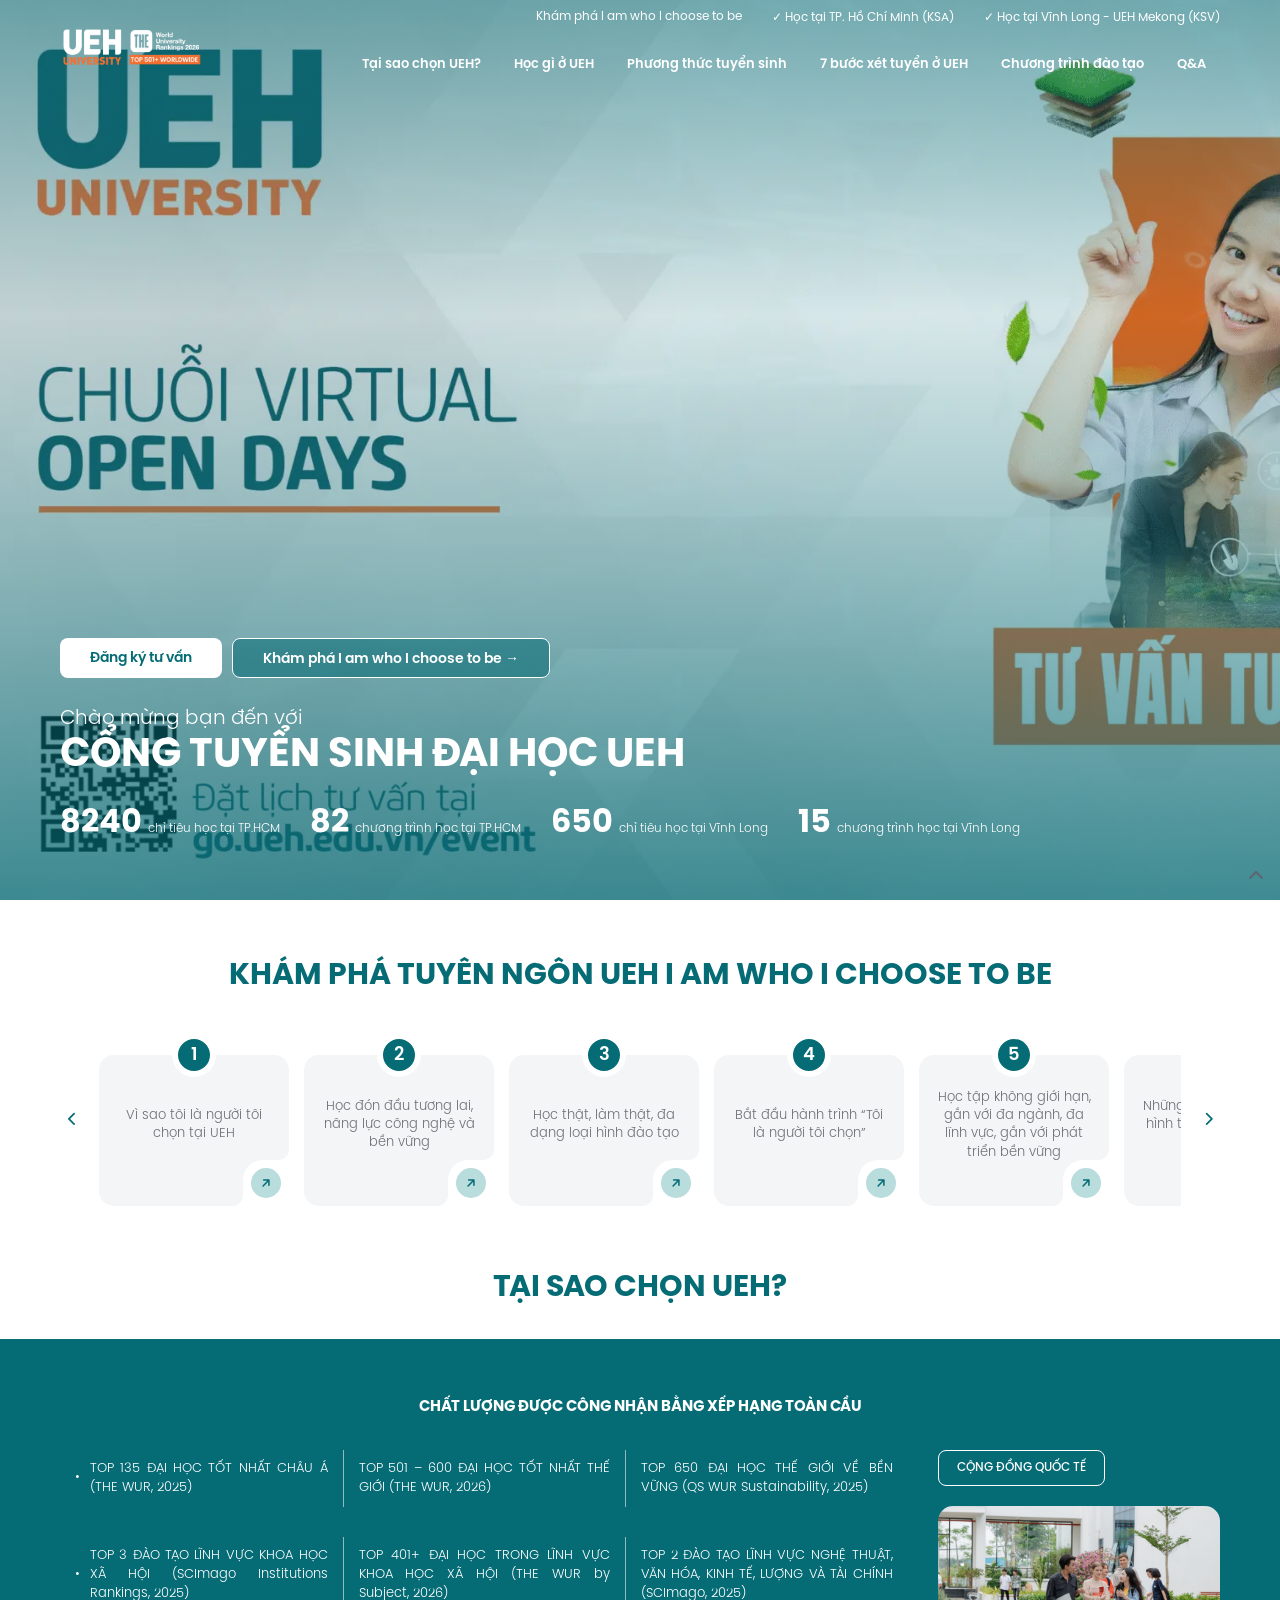
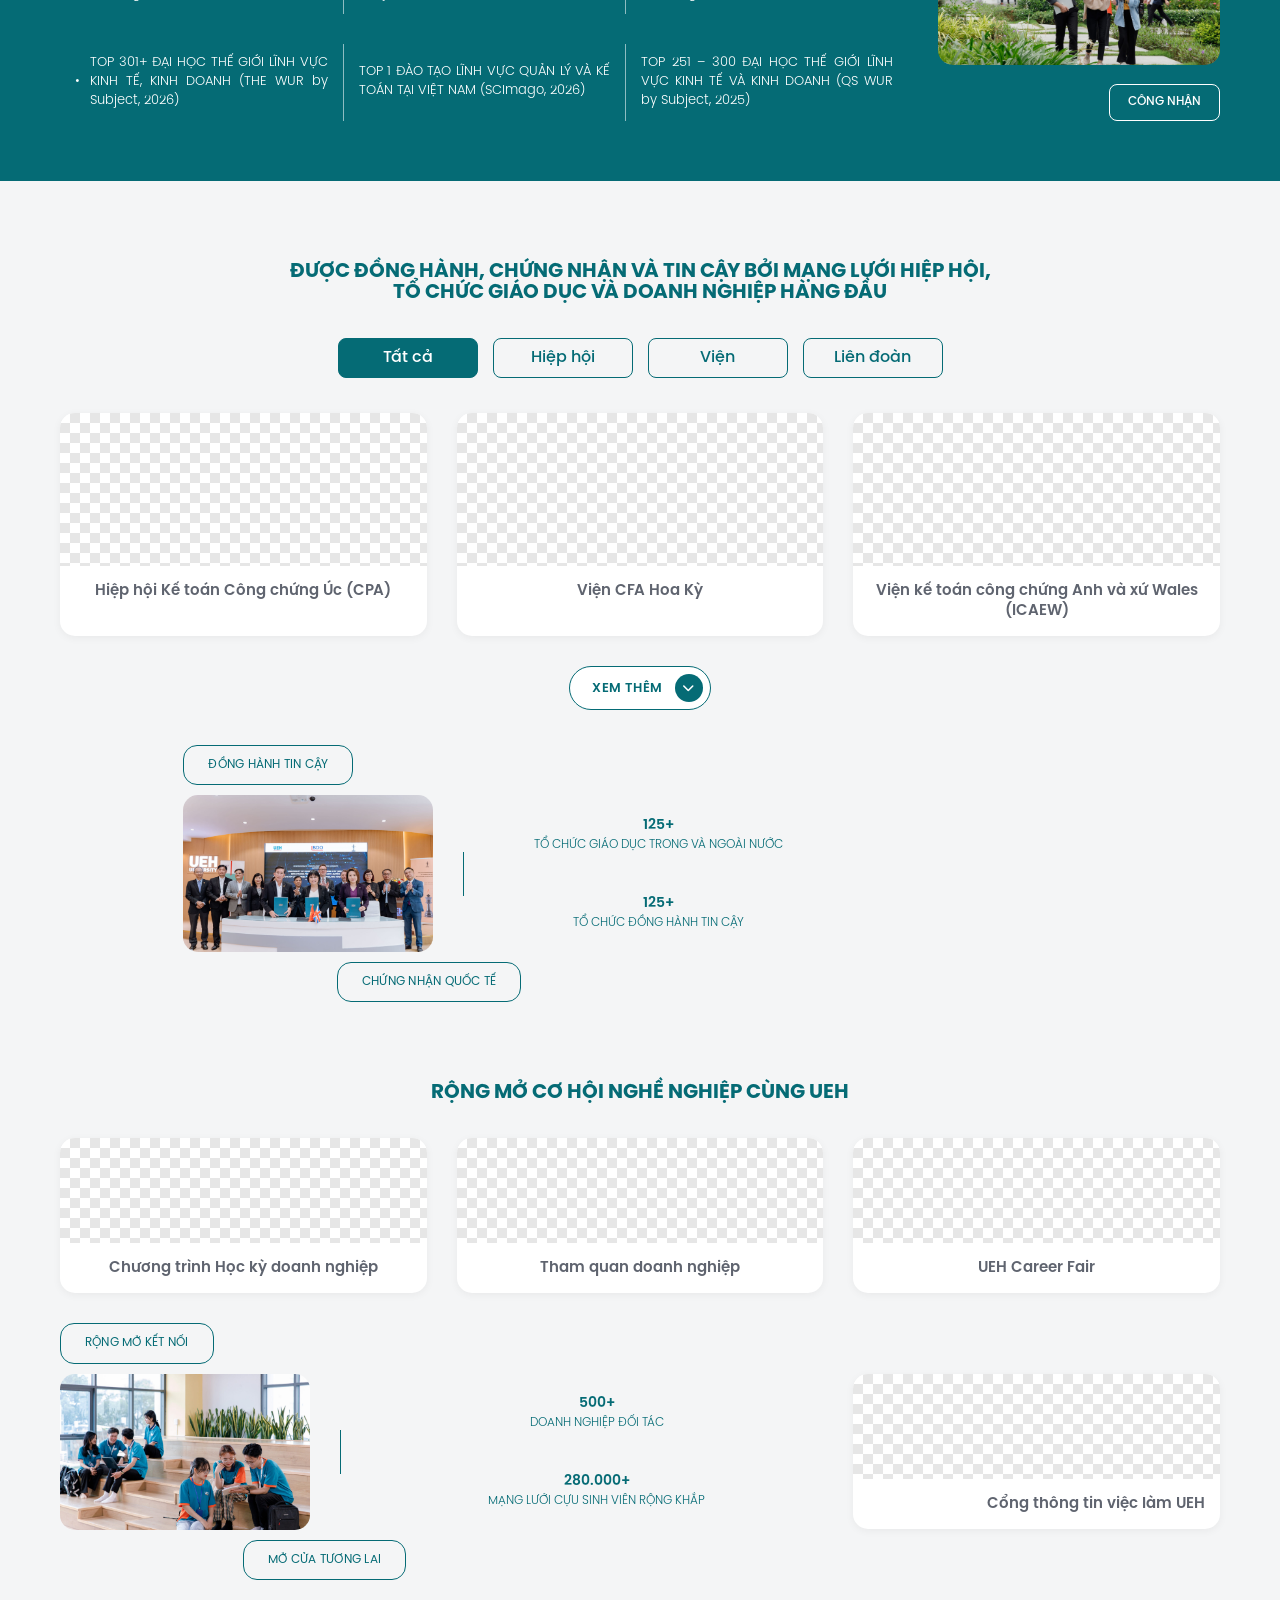
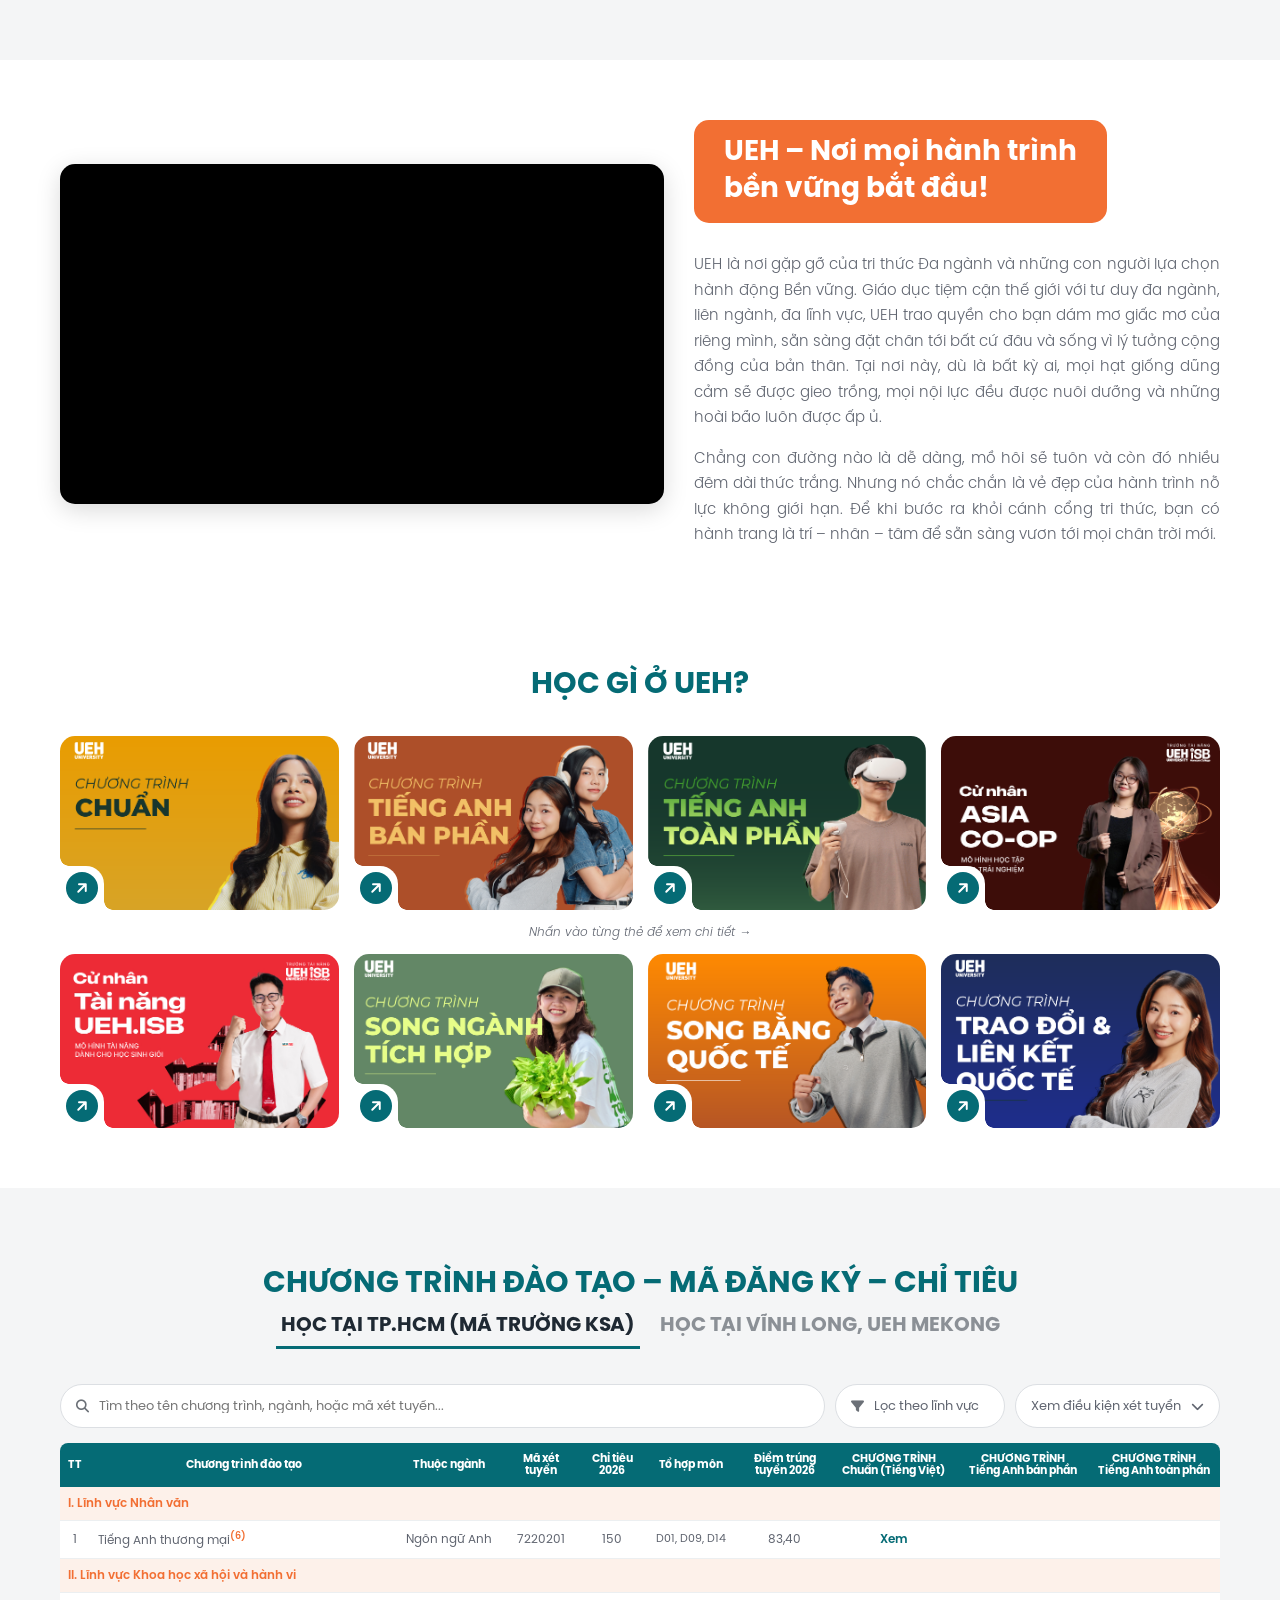
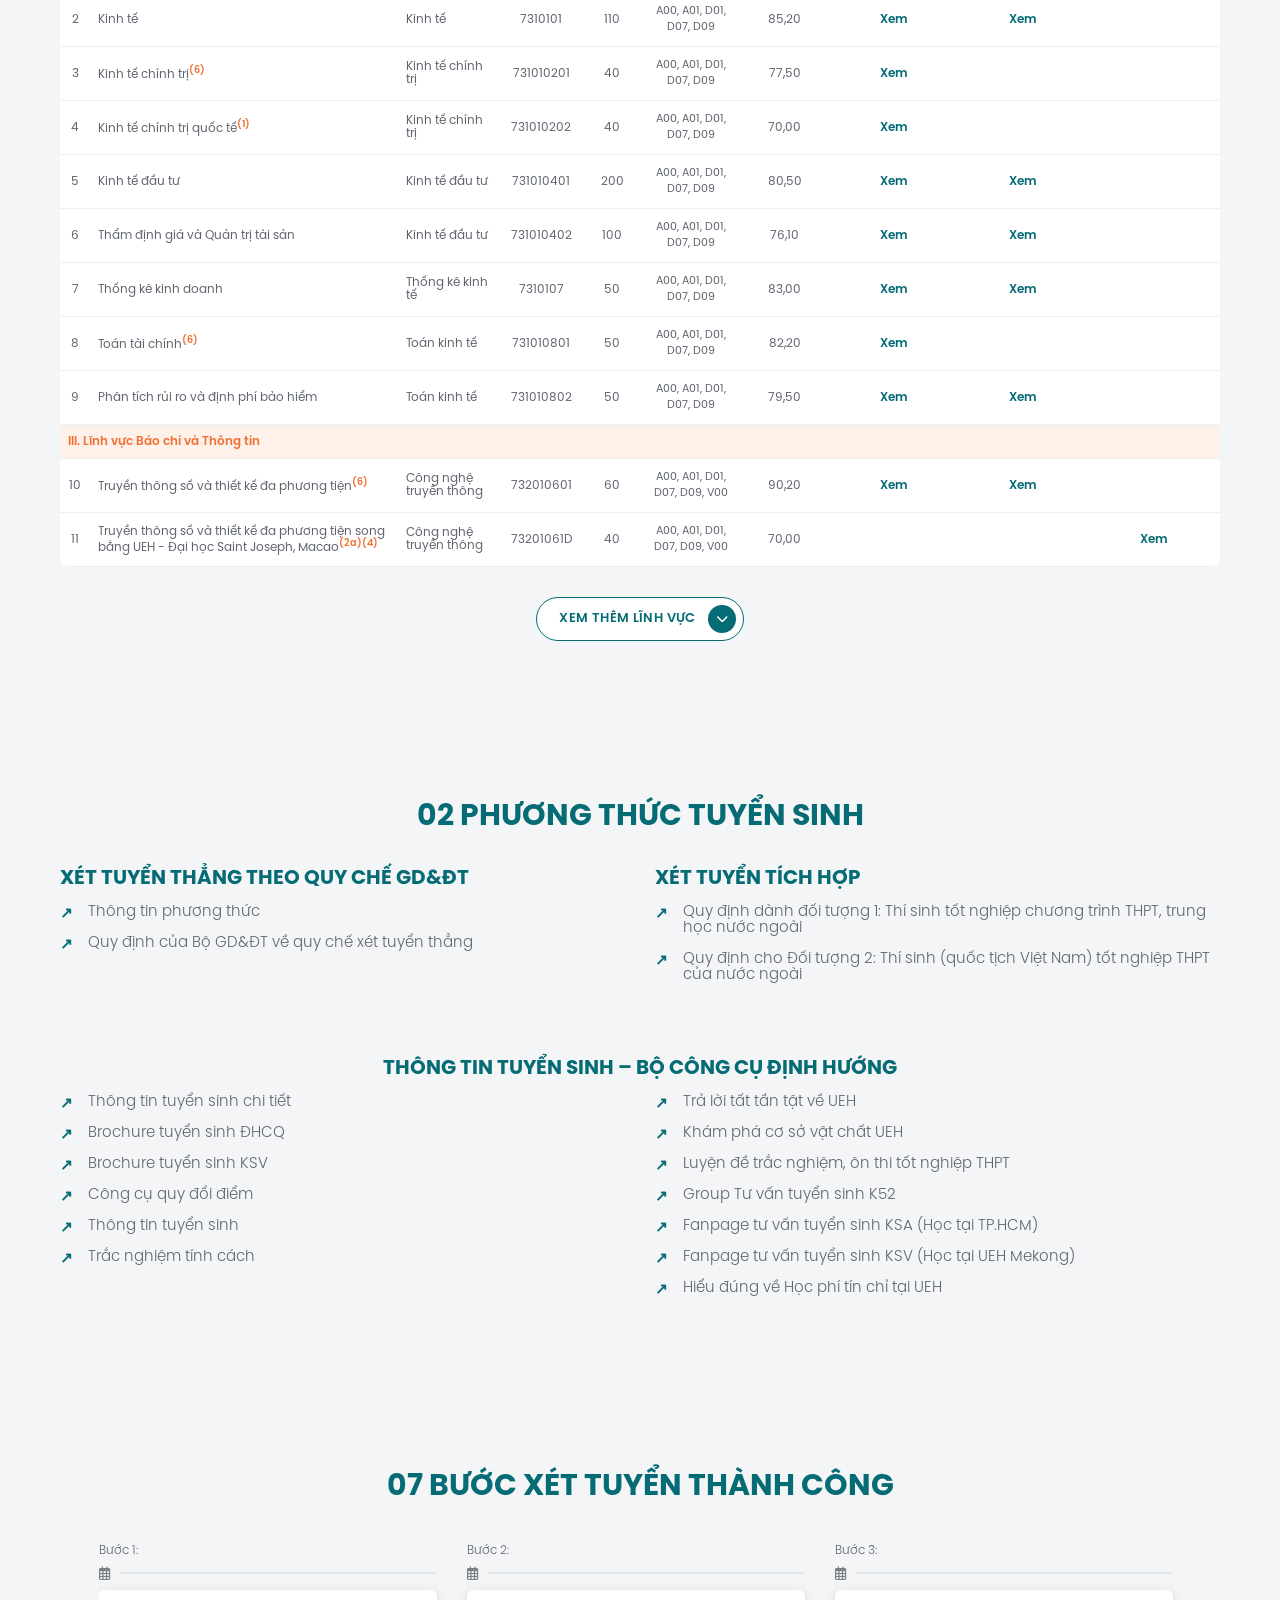
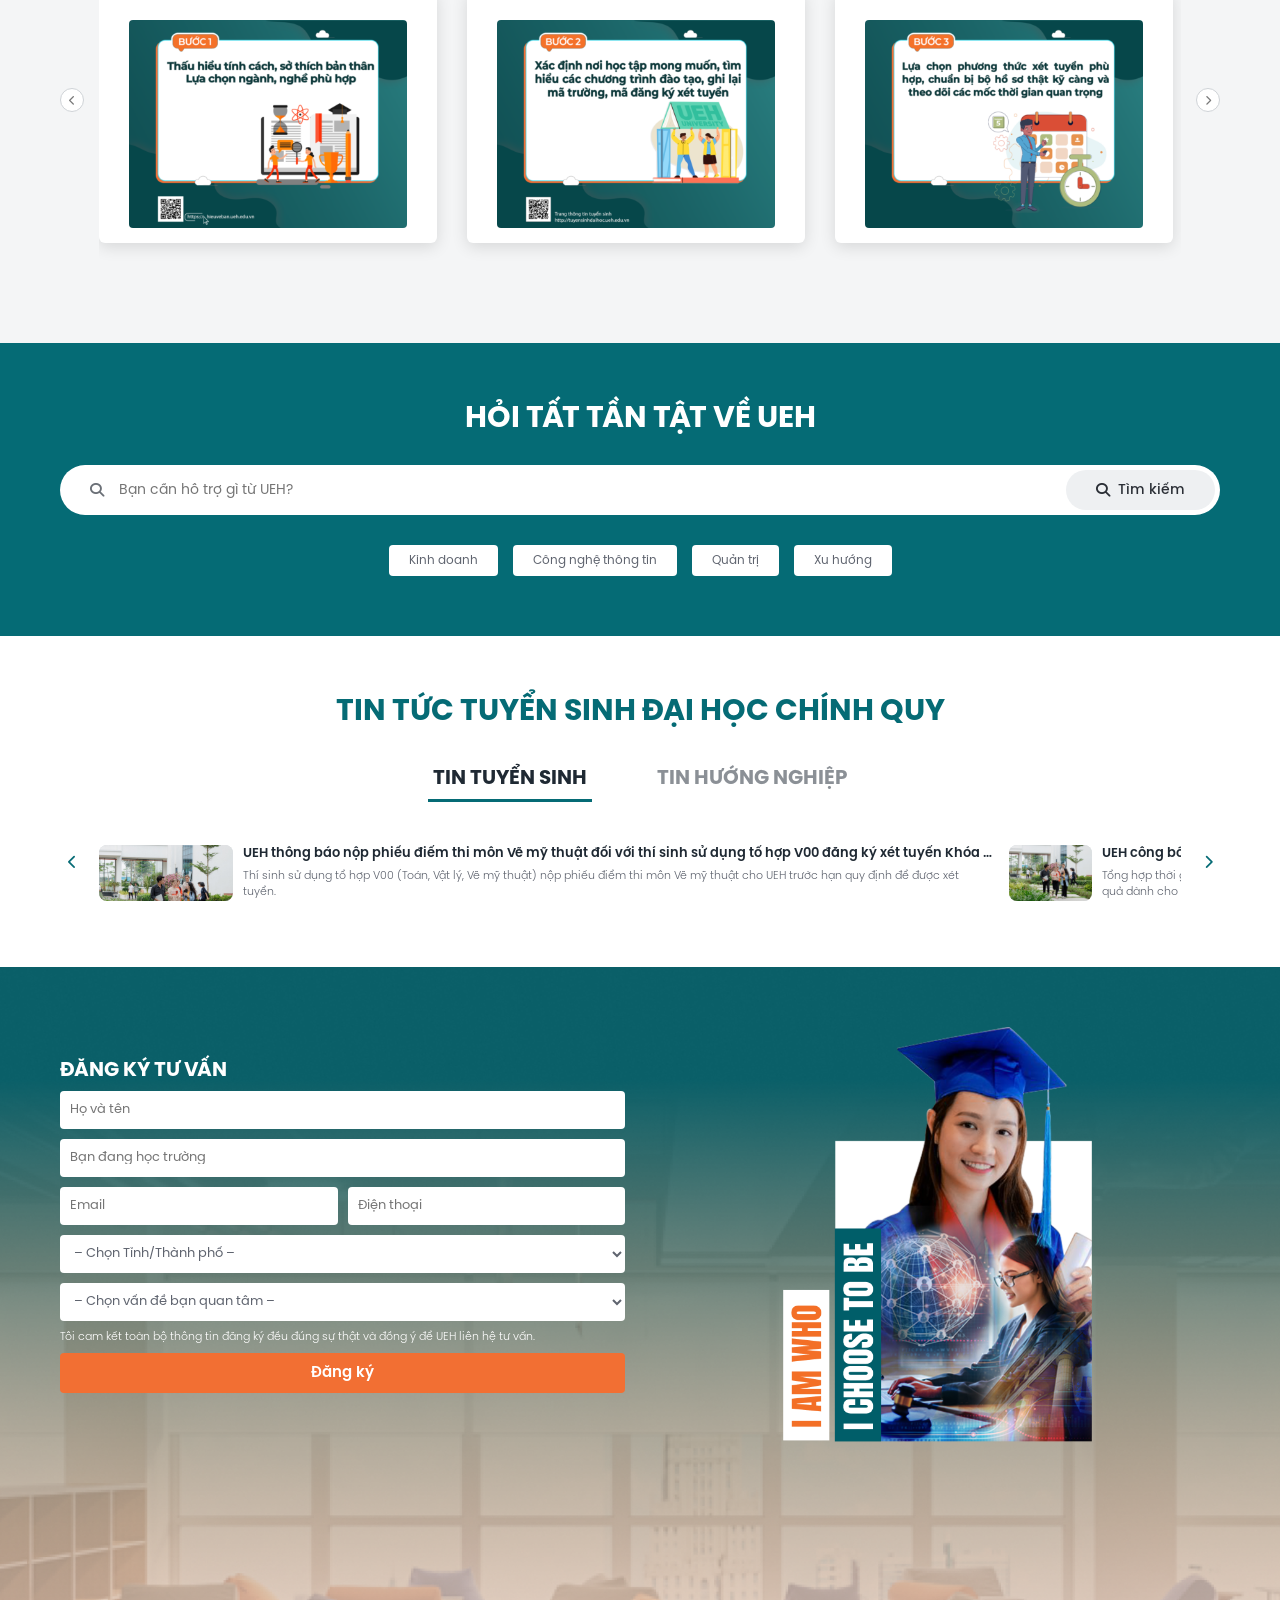
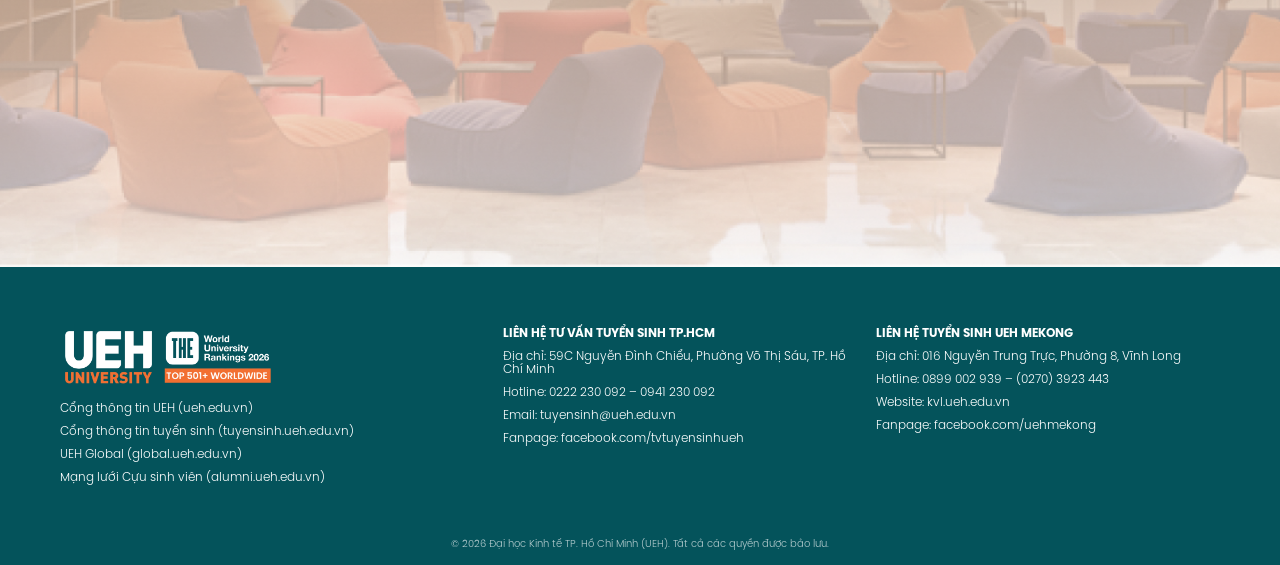
==== commit 444a7c14: "Update links in index.html for navigation" ====
--- a/index.html
+++ b/index.html
@@ -75,32 +75,32 @@
           <article class="step">
             <i>1</i>
             <p class="step__text">Vì sao tôi là người tôi chọn tại UEH</p>
-            <a class="step__go" href="#" aria-label="Xem chi tiết: Vì sao tôi là người tôi chọn tại UEH"><span class="step__btn"><svg viewBox="0 0 24 24" width="14" height="14" fill="none" stroke="currentColor" stroke-width="2.6" stroke-linecap="round" stroke-linejoin="round" aria-hidden="true"><path d="M7 17 17 7M8 7h9v9"/></svg></span></a>
+            <a class="step__go" href="./khai-pha-tuyen-ngon.html" aria-label="Xem chi tiết: Vì sao tôi là người tôi chọn tại UEH"><span class="step__btn"><svg viewBox="0 0 24 24" width="14" height="14" fill="none" stroke="currentColor" stroke-width="2.6" stroke-linecap="round" stroke-linejoin="round" aria-hidden="true"><path d="M7 17 17 7M8 7h9v9"/></svg></span></a>
           </article>
           <article class="step">
             <i>2</i>
             <p class="step__text">Học đón đầu tương lai, nâng lực công nghệ và bền vững</p>
-            <a class="step__go" href="#" aria-label="Xem chi tiết: Học đón đầu tương lai, nâng lực công nghệ và bền vững"><span class="step__btn"><svg viewBox="0 0 24 24" width="14" height="14" fill="none" stroke="currentColor" stroke-width="2.6" stroke-linecap="round" stroke-linejoin="round" aria-hidden="true"><path d="M7 17 17 7M8 7h9v9"/></svg></span></a>
+            <a class="step__go" href="./khai-pha-tuyen-ngon.html" aria-label="Xem chi tiết: Học đón đầu tương lai, nâng lực công nghệ và bền vững"><span class="step__btn"><svg viewBox="0 0 24 24" width="14" height="14" fill="none" stroke="currentColor" stroke-width="2.6" stroke-linecap="round" stroke-linejoin="round" aria-hidden="true"><path d="M7 17 17 7M8 7h9v9"/></svg></span></a>
           </article>
           <article class="step">
             <i>3</i>
             <p class="step__text">Học thật, làm thật, đa dạng loại hình đào tạo</p>
-            <a class="step__go" href="#" aria-label="Xem chi tiết: Học thật, làm thật, đa dạng loại hình đào tạo"><span class="step__btn"><svg viewBox="0 0 24 24" width="14" height="14" fill="none" stroke="currentColor" stroke-width="2.6" stroke-linecap="round" stroke-linejoin="round" aria-hidden="true"><path d="M7 17 17 7M8 7h9v9"/></svg></span></a>
+            <a class="step__go" href="./khai-pha-tuyen-ngon.html" aria-label="Xem chi tiết: Học thật, làm thật, đa dạng loại hình đào tạo"><span class="step__btn"><svg viewBox="0 0 24 24" width="14" height="14" fill="none" stroke="currentColor" stroke-width="2.6" stroke-linecap="round" stroke-linejoin="round" aria-hidden="true"><path d="M7 17 17 7M8 7h9v9"/></svg></span></a>
           </article>
           <article class="step">
             <i>4</i>
             <p class="step__text">Bắt đầu hành trình “Tôi là người tôi chọn”</p>
-            <a class="step__go" href="#" aria-label="Xem chi tiết: Bắt đầu hành trình “Tôi là người tôi chọn”"><span class="step__btn"><svg viewBox="0 0 24 24" width="14" height="14" fill="none" stroke="currentColor" stroke-width="2.6" stroke-linecap="round" stroke-linejoin="round" aria-hidden="true"><path d="M7 17 17 7M8 7h9v9"/></svg></span></a>
+            <a class="step__go" href="./khai-pha-tuyen-ngon.html" aria-label="Xem chi tiết: Bắt đầu hành trình “Tôi là người tôi chọn”"><span class="step__btn"><svg viewBox="0 0 24 24" width="14" height="14" fill="none" stroke="currentColor" stroke-width="2.6" stroke-linecap="round" stroke-linejoin="round" aria-hidden="true"><path d="M7 17 17 7M8 7h9v9"/></svg></span></a>
           </article>
           <article class="step">
             <i>5</i>
             <p class="step__text">Học tập không giới hạn, gắn với đa ngành, đa lĩnh vực, gắn với phát triển bền vững</p>
-            <a class="step__go" href="#" aria-label="Xem chi tiết: Học tập không giới hạn, gắn với đa ngành, đa lĩnh vực, gắn với phát triển bền vững"><span class="step__btn"><svg viewBox="0 0 24 24" width="14" height="14" fill="none" stroke="currentColor" stroke-width="2.6" stroke-linecap="round" stroke-linejoin="round" aria-hidden="true"><path d="M7 17 17 7M8 7h9v9"/></svg></span></a>
+            <a class="step__go" href="./khai-pha-tuyen-ngon.html" aria-label="Xem chi tiết: Học tập không giới hạn, gắn với đa ngành, đa lĩnh vực, gắn với phát triển bền vững"><span class="step__btn"><svg viewBox="0 0 24 24" width="14" height="14" fill="none" stroke="currentColor" stroke-width="2.6" stroke-linecap="round" stroke-linejoin="round" aria-hidden="true"><path d="M7 17 17 7M8 7h9v9"/></svg></span></a>
           </article>
           <article class="step">
             <i>6</i>
             <p class="step__text">Những trải nghiệm định hình tương lai của bạn tại UEH</p>
-            <a class="step__go" href="#" aria-label="Xem chi tiết: Những trải nghiệm định hình tương lai của bạn tại UEH"><span class="step__btn"><svg viewBox="0 0 24 24" width="14" height="14" fill="none" stroke="currentColor" stroke-width="2.6" stroke-linecap="round" stroke-linejoin="round" aria-hidden="true"><path d="M7 17 17 7M8 7h9v9"/></svg></span></a>
+            <a class="step__go" href="./khai-pha-tuyen-ngon.html" aria-label="Xem chi tiết: Những trải nghiệm định hình tương lai của bạn tại UEH"><span class="step__btn"><svg viewBox="0 0 24 24" width="14" height="14" fill="none" stroke="currentColor" stroke-width="2.6" stroke-linecap="round" stroke-linejoin="round" aria-hidden="true"><path d="M7 17 17 7M8 7h9v9"/></svg></span></a>
           </article>
         </div>
         <button class="arrow arrow--next arrow--chev" aria-label="Sau"><i class="fa-solid fa-chevron-right" aria-hidden="true"></i></button>
@@ -247,39 +247,39 @@
 
       <div class="hg-grid">
         <div class="hg-card">
-          <a class="hg-card__img" href="#" tabindex="-1" aria-hidden="true"><img src="img/hoc-gi-ueh-1.png" alt="Chương trình Chuẩn"></a>
-          <a class="hg-card__go" href="#" aria-label="Xem chi tiết Chương trình Chuẩn"><span class="hg-card__btn"><svg viewBox="0 0 24 24" width="18" height="18" fill="none" stroke="currentColor" stroke-width="2.6" stroke-linecap="round" stroke-linejoin="round" aria-hidden="true"><path d="M7 17 17 7M8 7h9v9"/></svg></span></a>
+          <a class="hg-card__img" href="./hoc-gi-o-ueh.html" tabindex="-1" aria-hidden="true"><img src="img/hoc-gi-ueh-1.png" alt="Chương trình Chuẩn"></a>
+          <a class="hg-card__go" href="./hoc-gi-o-ueh.html" aria-label="Xem chi tiết Chương trình Chuẩn"><span class="hg-card__btn"><svg viewBox="0 0 24 24" width="18" height="18" fill="none" stroke="currentColor" stroke-width="2.6" stroke-linecap="round" stroke-linejoin="round" aria-hidden="true"><path d="M7 17 17 7M8 7h9v9"/></svg></span></a>
         </div>
         <div class="hg-card">
-          <a class="hg-card__img" href="#" tabindex="-1" aria-hidden="true"><img src="img/hoc-gi-ueh-2.png" alt="Chương trình Tiếng Anh bán phần"></a>
-          <a class="hg-card__go" href="#" aria-label="Xem chi tiết Chương trình Tiếng Anh bán phần"><span class="hg-card__btn"><svg viewBox="0 0 24 24" width="18" height="18" fill="none" stroke="currentColor" stroke-width="2.6" stroke-linecap="round" stroke-linejoin="round" aria-hidden="true"><path d="M7 17 17 7M8 7h9v9"/></svg></span></a>
+          <a class="hg-card__img" href="./hoc-gi-o-ueh.html" tabindex="-1" aria-hidden="true"><img src="img/hoc-gi-ueh-2.png" alt="Chương trình Tiếng Anh bán phần"></a>
+          <a class="hg-card__go" href="./hoc-gi-o-ueh.html" aria-label="Xem chi tiết Chương trình Tiếng Anh bán phần"><span class="hg-card__btn"><svg viewBox="0 0 24 24" width="18" height="18" fill="none" stroke="currentColor" stroke-width="2.6" stroke-linecap="round" stroke-linejoin="round" aria-hidden="true"><path d="M7 17 17 7M8 7h9v9"/></svg></span></a>
         </div>
         <div class="hg-card">
-          <a class="hg-card__img" href="#" tabindex="-1" aria-hidden="true"><img src="img/hoc-gi-ueh-3.png" alt="Chương trình Tiếng Anh toàn phần"></a>
-          <a class="hg-card__go" href="#" aria-label="Xem chi tiết Chương trình Tiếng Anh toàn phần"><span class="hg-card__btn"><svg viewBox="0 0 24 24" width="18" height="18" fill="none" stroke="currentColor" stroke-width="2.6" stroke-linecap="round" stroke-linejoin="round" aria-hidden="true"><path d="M7 17 17 7M8 7h9v9"/></svg></span></a>
+          <a class="hg-card__img" href="./hoc-gi-o-ueh.html" tabindex="-1" aria-hidden="true"><img src="img/hoc-gi-ueh-3.png" alt="Chương trình Tiếng Anh toàn phần"></a>
+          <a class="hg-card__go" href="./hoc-gi-o-ueh.html" aria-label="Xem chi tiết Chương trình Tiếng Anh toàn phần"><span class="hg-card__btn"><svg viewBox="0 0 24 24" width="18" height="18" fill="none" stroke="currentColor" stroke-width="2.6" stroke-linecap="round" stroke-linejoin="round" aria-hidden="true"><path d="M7 17 17 7M8 7h9v9"/></svg></span></a>
         </div>
         <div class="hg-card">
-          <a class="hg-card__img" href="#" tabindex="-1" aria-hidden="true"><img src="img/hoc-gi-ueh-4.jpg" alt="Cử nhân Asia Co-op"></a>
-          <a class="hg-card__go" href="#" aria-label="Xem chi tiết Cử nhân Asia Co-op"><span class="hg-card__btn"><svg viewBox="0 0 24 24" width="18" height="18" fill="none" stroke="currentColor" stroke-width="2.6" stroke-linecap="round" stroke-linejoin="round" aria-hidden="true"><path d="M7 17 17 7M8 7h9v9"/></svg></span></a>
+          <a class="hg-card__img" href="./hoc-gi-o-ueh.html" tabindex="-1" aria-hidden="true"><img src="img/hoc-gi-ueh-4.jpg" alt="Cử nhân Asia Co-op"></a>
+          <a class="hg-card__go" href="./hoc-gi-o-ueh.html" aria-label="Xem chi tiết Cử nhân Asia Co-op"><span class="hg-card__btn"><svg viewBox="0 0 24 24" width="18" height="18" fill="none" stroke="currentColor" stroke-width="2.6" stroke-linecap="round" stroke-linejoin="round" aria-hidden="true"><path d="M7 17 17 7M8 7h9v9"/></svg></span></a>
         </div>
 
         <p class="hint">Nhấn vào từng thẻ để xem chi tiết →</p>
 
         <div class="hg-card">
-          <a class="hg-card__img" href="#" tabindex="-1" aria-hidden="true"><img src="img/hoc-gi-ueh-5.jpg" alt="Cử nhân Tài năng UEH-ISB"></a>
-          <a class="hg-card__go" href="#" aria-label="Xem chi tiết Cử nhân Tài năng UEH-ISB"><span class="hg-card__btn"><svg viewBox="0 0 24 24" width="18" height="18" fill="none" stroke="currentColor" stroke-width="2.6" stroke-linecap="round" stroke-linejoin="round" aria-hidden="true"><path d="M7 17 17 7M8 7h9v9"/></svg></span></a>
+          <a class="hg-card__img" href="./hoc-gi-o-ueh.html" tabindex="-1" aria-hidden="true"><img src="img/hoc-gi-ueh-5.jpg" alt="Cử nhân Tài năng UEH-ISB"></a>
+          <a class="hg-card__go" href="./hoc-gi-o-ueh.html" aria-label="Xem chi tiết Cử nhân Tài năng UEH-ISB"><span class="hg-card__btn"><svg viewBox="0 0 24 24" width="18" height="18" fill="none" stroke="currentColor" stroke-width="2.6" stroke-linecap="round" stroke-linejoin="round" aria-hidden="true"><path d="M7 17 17 7M8 7h9v9"/></svg></span></a>
         </div>
         <div class="hg-card">
-          <a class="hg-card__img" href="#" tabindex="-1" aria-hidden="true"><img src="img/hoc-gi-ueh-6.png" alt="Chương trình Song ngành tích hợp"></a>
-          <a class="hg-card__go" href="#" aria-label="Xem chi tiết Chương trình Song ngành tích hợp"><span class="hg-card__btn"><svg viewBox="0 0 24 24" width="18" height="18" fill="none" stroke="currentColor" stroke-width="2.6" stroke-linecap="round" stroke-linejoin="round" aria-hidden="true"><path d="M7 17 17 7M8 7h9v9"/></svg></span></a>
+          <a class="hg-card__img" href="./hoc-gi-o-ueh.html" tabindex="-1" aria-hidden="true"><img src="img/hoc-gi-ueh-6.png" alt="Chương trình Song ngành tích hợp"></a>
+          <a class="hg-card__go" href="./hoc-gi-o-ueh.html" aria-label="Xem chi tiết Chương trình Song ngành tích hợp"><span class="hg-card__btn"><svg viewBox="0 0 24 24" width="18" height="18" fill="none" stroke="currentColor" stroke-width="2.6" stroke-linecap="round" stroke-linejoin="round" aria-hidden="true"><path d="M7 17 17 7M8 7h9v9"/></svg></span></a>
         </div>
         <div class="hg-card">
-          <a class="hg-card__img" href="#" tabindex="-1" aria-hidden="true"><img src="img/hoc-gi-ueh-7.png" alt="Chương trình Song bằng quốc tế"></a>
-          <a class="hg-card__go" href="#" aria-label="Xem chi tiết Chương trình Song bằng quốc tế"><span class="hg-card__btn"><svg viewBox="0 0 24 24" width="18" height="18" fill="none" stroke="currentColor" stroke-width="2.6" stroke-linecap="round" stroke-linejoin="round" aria-hidden="true"><path d="M7 17 17 7M8 7h9v9"/></svg></span></a>
+          <a class="hg-card__img" href="./hoc-gi-o-ueh.html" tabindex="-1" aria-hidden="true"><img src="img/hoc-gi-ueh-7.png" alt="Chương trình Song bằng quốc tế"></a>
+          <a class="hg-card__go" href="./hoc-gi-o-ueh.html" aria-label="Xem chi tiết Chương trình Song bằng quốc tế"><span class="hg-card__btn"><svg viewBox="0 0 24 24" width="18" height="18" fill="none" stroke="currentColor" stroke-width="2.6" stroke-linecap="round" stroke-linejoin="round" aria-hidden="true"><path d="M7 17 17 7M8 7h9v9"/></svg></span></a>
         </div>
         <div class="hg-card">
           <a class="hg-card__img" href="#" tabindex="-1" aria-hidden="true"><img src="img/hoc-gi-ueh-8.png" alt="Chương trình Trao đổi và liên kết quốc tế"></a>
-          <a class="hg-card__go" href="#" aria-label="Xem chi tiết Chương trình Trao đổi và liên kết quốc tế"><span class="hg-card__btn"><svg viewBox="0 0 24 24" width="18" height="18" fill="none" stroke="currentColor" stroke-width="2.6" stroke-linecap="round" stroke-linejoin="round" aria-hidden="true"><path d="M7 17 17 7M8 7h9v9"/></svg></span></a>
+          <a class="hg-card__go" href="./hoc-gi-o-ueh.html" aria-label="Xem chi tiết Chương trình Trao đổi và liên kết quốc tế"><span class="hg-card__btn"><svg viewBox="0 0 24 24" width="18" height="18" fill="none" stroke="currentColor" stroke-width="2.6" stroke-linecap="round" stroke-linejoin="round" aria-hidden="true"><path d="M7 17 17 7M8 7h9v9"/></svg></span></a>
         </div>
       </div>
     </div>
@@ -896,35 +896,35 @@
         <button class="arrow arrow--prev arrow--chev" aria-label="Trước"><i class="fa-solid fa-chevron-left" aria-hidden="true"></i></button>
         <div class="carousel__track">
           <article class="news">
-            <div class="news__thumb"><img src="img/tin-tuyen-sinh-1.jpg" alt=""></div>
+            <div class="news__thumb"><img src="img/tai-sao-ueh-1.jpg" alt=""></div>
             <div class="news__body">
               <h3 class="news__title"><a href="#" title="UEH thông báo nộp phiếu điểm thi môn Vẽ mỹ thuật đối với thí sinh sử dụng tổ hợp V00 đăng ký xét tuyển Khóa 52 (Mã xét tuyển KSA)">UEH thông báo nộp phiếu điểm thi môn Vẽ mỹ thuật đối với thí sinh sử dụng tổ hợp V00 đăng ký xét tuyển Khóa 52 (Mã xét tuyển KSA)</a></h3>
               <p class="news__desc">Thí sinh sử dụng tổ hợp V00 (Toán, Vật lý, Vẽ mỹ thuật) nộp phiếu điểm thi môn Vẽ mỹ thuật cho UEH trước hạn quy định để được xét tuyển.</p>
             </div>
           </article>
           <article class="news">
-            <div class="news__thumb"><img src="img/tin-tuyen-sinh-2.jpg" alt=""></div>
+            <div class="news__thumb"><img src="img/tai-sao-ueh-1.jpg" alt=""></div>
             <div class="news__body">
               <h3 class="news__title"><a href="#" title="UEH công bố lịch đăng ký xét tuyển và các mốc thời gian quan trọng của Khóa 52">UEH công bố lịch đăng ký xét tuyển và các mốc thời gian quan trọng của Khóa 52</a></h3>
               <p class="news__desc">Tổng hợp thời gian nhận hồ sơ, đăng ký nguyện vọng trên hệ thống và công bố kết quả dành cho thí sinh dự tuyển Khóa 52.</p>
             </div>
           </article>
           <article class="news">
-            <div class="news__thumb"><img src="img/tin-tuyen-sinh-3.jpg" alt=""></div>
+            <div class="news__thumb"><img src="img/tai-sao-ueh-1.jpg" alt=""></div>
             <div class="news__body">
               <h3 class="news__title"><a href="#" title="Hướng dẫn quy đổi chứng chỉ ngoại ngữ quốc tế để xét tuyển vào UEH">Hướng dẫn quy đổi chứng chỉ ngoại ngữ quốc tế để xét tuyển vào UEH</a></h3>
               <p class="news__desc">Bảng quy đổi điểm các chứng chỉ ngoại ngữ như IELTS, TOEFL iBT và cách sử dụng kết quả khi đăng ký xét tuyển.</p>
             </div>
           </article>
           <article class="news">
-            <div class="news__thumb"><img src="img/tin-tuyen-sinh-4.jpg" alt=""></div>
+            <div class="news__thumb"><img src="img/tai-sao-ueh-1.jpg" alt=""></div>
             <div class="news__body">
               <h3 class="news__title"><a href="#" title="UEH công bố điểm sàn xét tuyển các phương thức của Khóa 52">UEH công bố điểm sàn xét tuyển các phương thức của Khóa 52</a></h3>
               <p class="news__desc">Thông tin ngưỡng điểm nhận hồ sơ theo từng phương thức xét tuyển để thí sinh chủ động điều chỉnh nguyện vọng.</p>
             </div>
           </article>
           <article class="news">
-            <div class="news__thumb"><img src="img/tin-tuyen-sinh-5.jpg" alt=""></div>
+            <div class="news__thumb"><img src="img/tai-sao-ueh-1.jpg" alt=""></div>
             <div class="news__body">
               <h3 class="news__title"><a href="#" title="Giải đáp thắc mắc thường gặp về hồ sơ xét tuyển đại học chính quy">Giải đáp thắc mắc thường gặp về hồ sơ xét tuyển đại học chính quy</a></h3>
               <p class="news__desc">Tổng hợp các câu hỏi phổ biến về giấy tờ cần nộp, cách nộp hồ sơ và thời hạn xác nhận nhập học.</p>
@@ -938,35 +938,35 @@
         <button class="arrow arrow--prev arrow--chev" aria-label="Trước"><i class="fa-solid fa-chevron-left" aria-hidden="true"></i></button>
         <div class="carousel__track">
           <article class="news">
-            <div class="news__thumb"><img src="img/tin-huong-nghiep-1.jpg" alt=""></div>
+            <div class="news__thumb"><img src="img/tai-sao-ueh-1.jpg" alt=""></div>
             <div class="news__body">
               <h3 class="news__title"><a href="#" title="Xu hướng ngành nghề: nhóm ngành Kinh tế – Kinh doanh được doanh nghiệp tìm kiếm nhiều">Xu hướng ngành nghề: nhóm ngành Kinh tế – Kinh doanh được doanh nghiệp tìm kiếm nhiều</a></h3>
               <p class="news__desc">Tổng hợp nhu cầu tuyển dụng và mức lương khởi điểm của các nhóm ngành, giúp thí sinh cân nhắc khi chọn ngành học.</p>
             </div>
           </article>
           <article class="news">
-            <div class="news__thumb"><img src="img/tin-huong-nghiep-2.jpg" alt=""></div>
+            <div class="news__thumb"><img src="img/tai-sao-ueh-1.jpg" alt=""></div>
             <div class="news__body">
               <h3 class="news__title"><a href="#" title="Chương trình Học kỳ doanh nghiệp: sinh viên UEH làm việc thật ngay khi còn ngồi ghế nhà trường">Chương trình Học kỳ doanh nghiệp: sinh viên UEH làm việc thật ngay khi còn ngồi ghế nhà trường</a></h3>
               <p class="news__desc">Sinh viên tham gia học kỳ tại doanh nghiệp đối tác, tích lũy kinh nghiệm thực tế và mở rộng mạng lưới nghề nghiệp.</p>
             </div>
           </article>
           <article class="news">
-            <div class="news__thumb"><img src="img/tin-huong-nghiep-3.jpg" alt=""></div>
+            <div class="news__thumb"><img src="img/tai-sao-ueh-1.jpg" alt=""></div>
             <div class="news__body">
               <h3 class="news__title"><a href="#" title="UEH Career Fair: kết nối sinh viên với hàng trăm doanh nghiệp đối tác">UEH Career Fair: kết nối sinh viên với hàng trăm doanh nghiệp đối tác</a></h3>
               <p class="news__desc">Ngày hội việc làm thường niên giúp sinh viên tìm hiểu vị trí thực tập, việc làm và gặp gỡ nhà tuyển dụng trực tiếp.</p>
             </div>
           </article>
           <article class="news">
-            <div class="news__thumb"><img src="img/tin-huong-nghiep-4.jpg" alt=""></div>
+            <div class="news__thumb"><img src="img/tai-sao-ueh-1.jpg" alt=""></div>
             <div class="news__body">
               <h3 class="news__title"><a href="#" title="Kỹ năng nghề nghiệp sinh viên Kinh tế – Kinh doanh cần có khi ra trường">Kỹ năng nghề nghiệp sinh viên Kinh tế – Kinh doanh cần có khi ra trường</a></h3>
               <p class="news__desc">Những kỹ năng mềm và kỹ năng số được nhà tuyển dụng đánh giá cao đối với sinh viên mới tốt nghiệp.</p>
             </div>
           </article>
           <article class="news">
-            <div class="news__thumb"><img src="img/tin-huong-nghiep-5.jpg" alt=""></div>
+            <div class="news__thumb"><img src="img/tai-sao-ueh-1.jpg" alt=""></div>
             <div class="news__body">
               <h3 class="news__title"><a href="#" title="Cựu sinh viên UEH chia sẻ hành trình từ giảng đường đến doanh nghiệp">Cựu sinh viên UEH chia sẻ hành trình từ giảng đường đến doanh nghiệp</a></h3>
               <p class="news__desc">Các cựu sinh viên kể lại quá trình chọn ngành, thực tập và bước vào môi trường làm việc thực tế.</p>
--- a/css/style.css
+++ b/css/style.css
@@ -269,7 +269,18 @@
 .fab{position:fixed;right:16px;bottom:16px;z-index:40;display:flex;flex-direction:column;gap:var(--space-2)}
 .fab button{width:40px;height:40px;border-radius:60px;border:2px solid #fff;background:var(--color-secondary);color:#fff;font-size:16px;cursor:pointer;box-shadow:0 2px 8px rgba(0,0,0,.3)}
 .fab .chat{background:#fff}
-
+/* VIDEO GIỚI THIỆU */
+.video-showcase__grid{display:grid;grid-template-columns:minmax(0,1.15fr) minmax(0,1fr);gap:var(--space-4);align-items:center}
+.video-showcase__frame{position:relative;aspect-ratio:16/9;border-radius:var(--border-radius-base);overflow:hidden;background:#000;box-shadow:0 6px 24px rgba(0,0,0,.15)}
+.video-showcase__frame iframe{position:absolute;inset:0;width:100%;height:100%;border:0;pointer-events:none}
+.video-showcase__ctrl{position:absolute;inset:0;width:100%;display:grid;place-items:center;border:0;background:transparent;cursor:pointer}
+.video-showcase__circle{width:64px;height:64px;border-radius:50%;background:rgba(5,107,117,.75);border:2px solid #fff;color:#fff;display:grid;place-items:center;font-size:22px;opacity:0;transform:scale(.9);transition:opacity .25s,transform .25s,background .2s}
+.video-showcase__ctrl:hover .video-showcase__circle,.video-showcase__ctrl:focus-visible .video-showcase__circle,.video-showcase__ctrl.is-paused .video-showcase__circle{opacity:1;transform:none}
+.video-showcase__ctrl:hover .video-showcase__circle{background:var(--color-secondary)}
+.video-showcase__badge{display:inline-block;margin-bottom:var(--space-4);padding:var(--space-3) var(--space-4);background:var(--color-main);color:#fff;border-radius:var(--border-radius-base);font-size:clamp(20px,2.4vw,28px);line-height:1.3}
+.video-showcase__text p{font-size:15px;font-weight:var(--font-weight-light);line-height:1.7;text-align:justify;margin-bottom:var(--space-3)}
+.video-showcase__text p:last-child{margin-bottom:0}
+@media(max-width:992px){.video-showcase__grid{grid-template-columns:1fr}.video-showcase__circle{opacity:1}}
 /* RESPONSIVE */
 @media(max-width:992px){
   .nav__toggle{display:block}
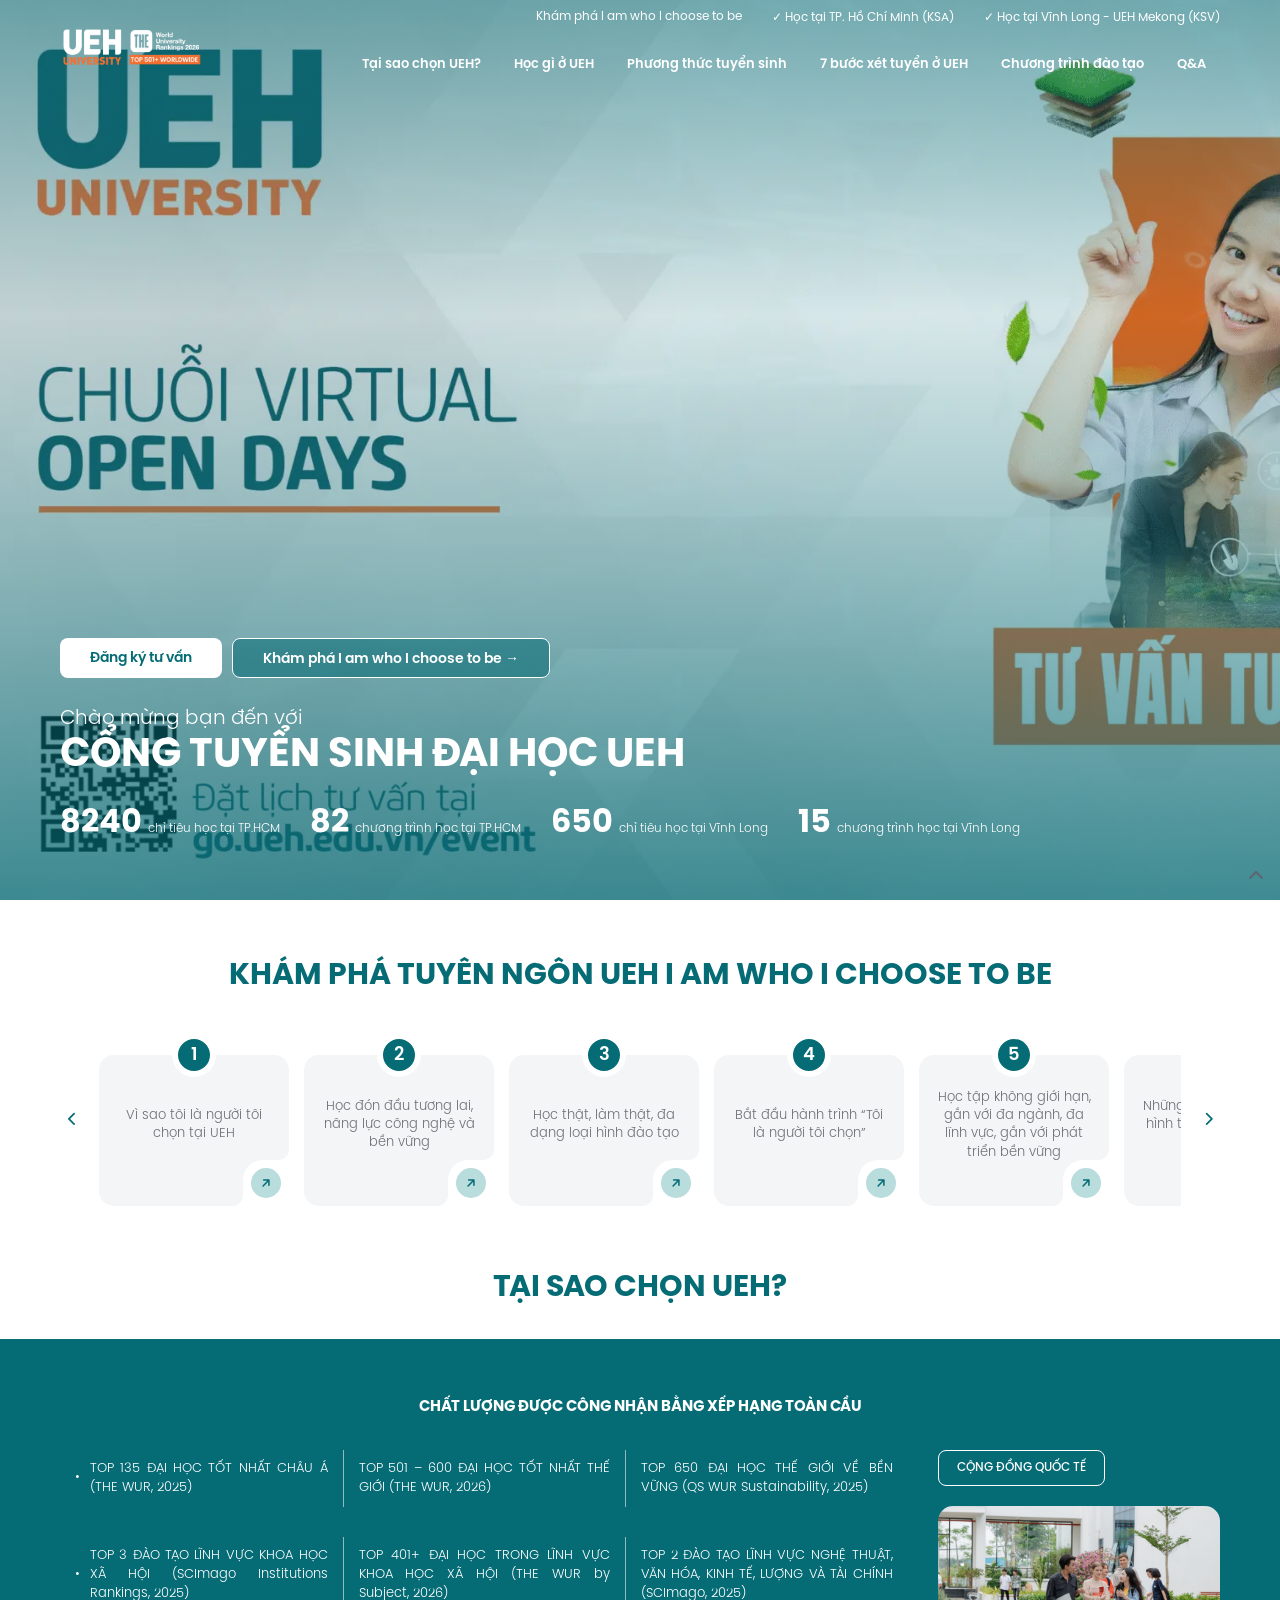
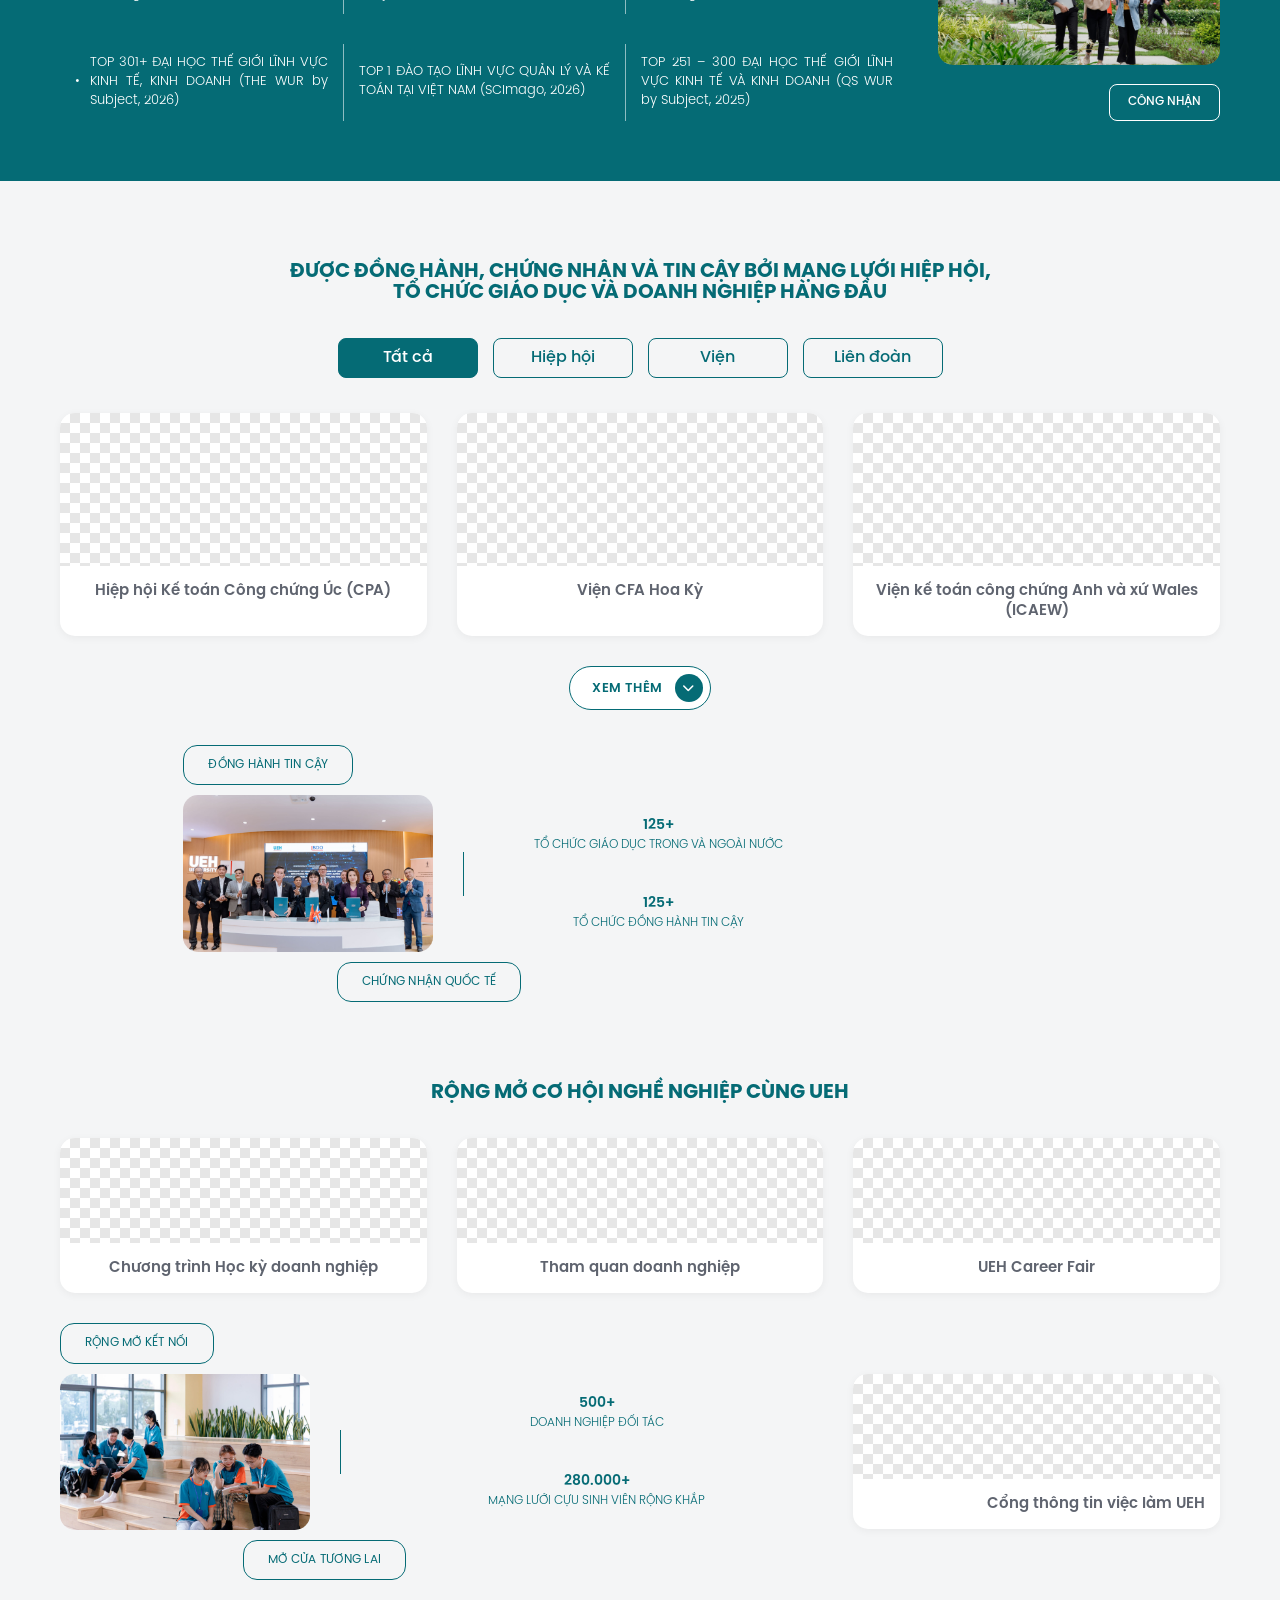
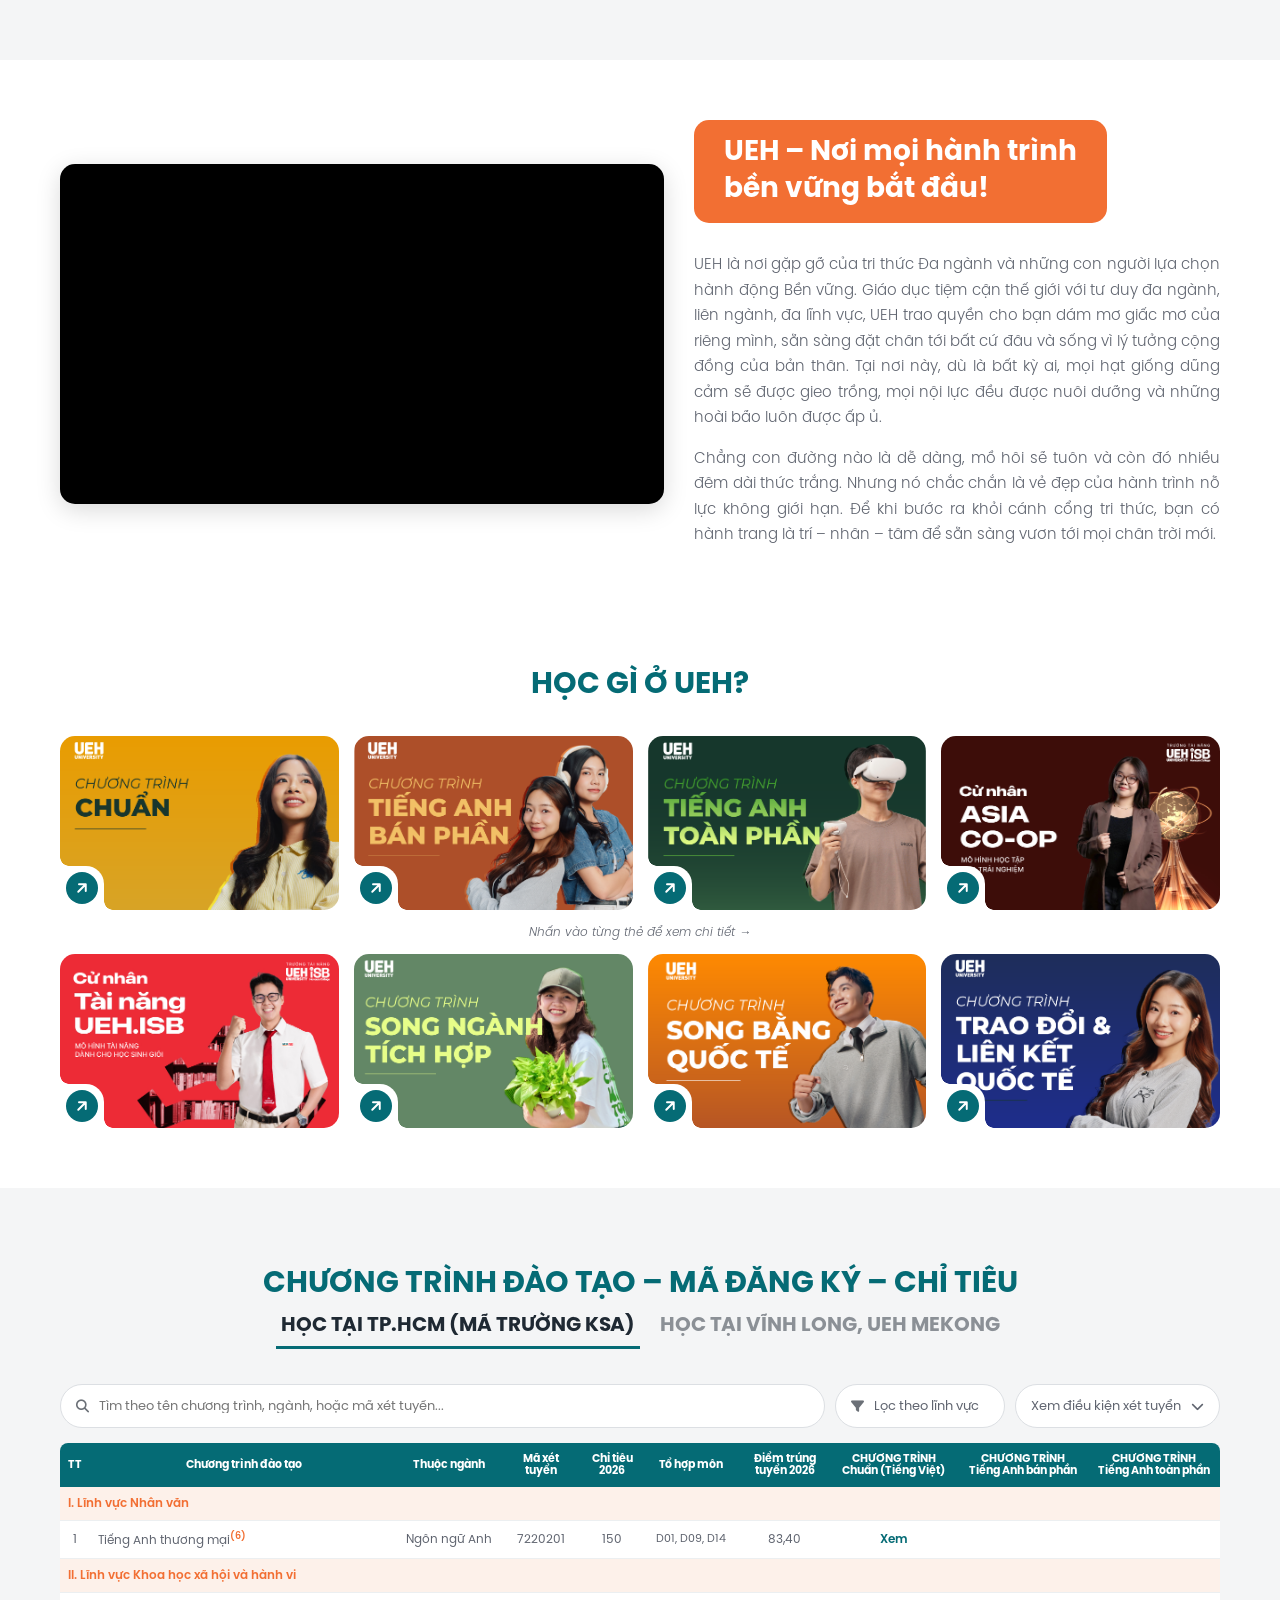
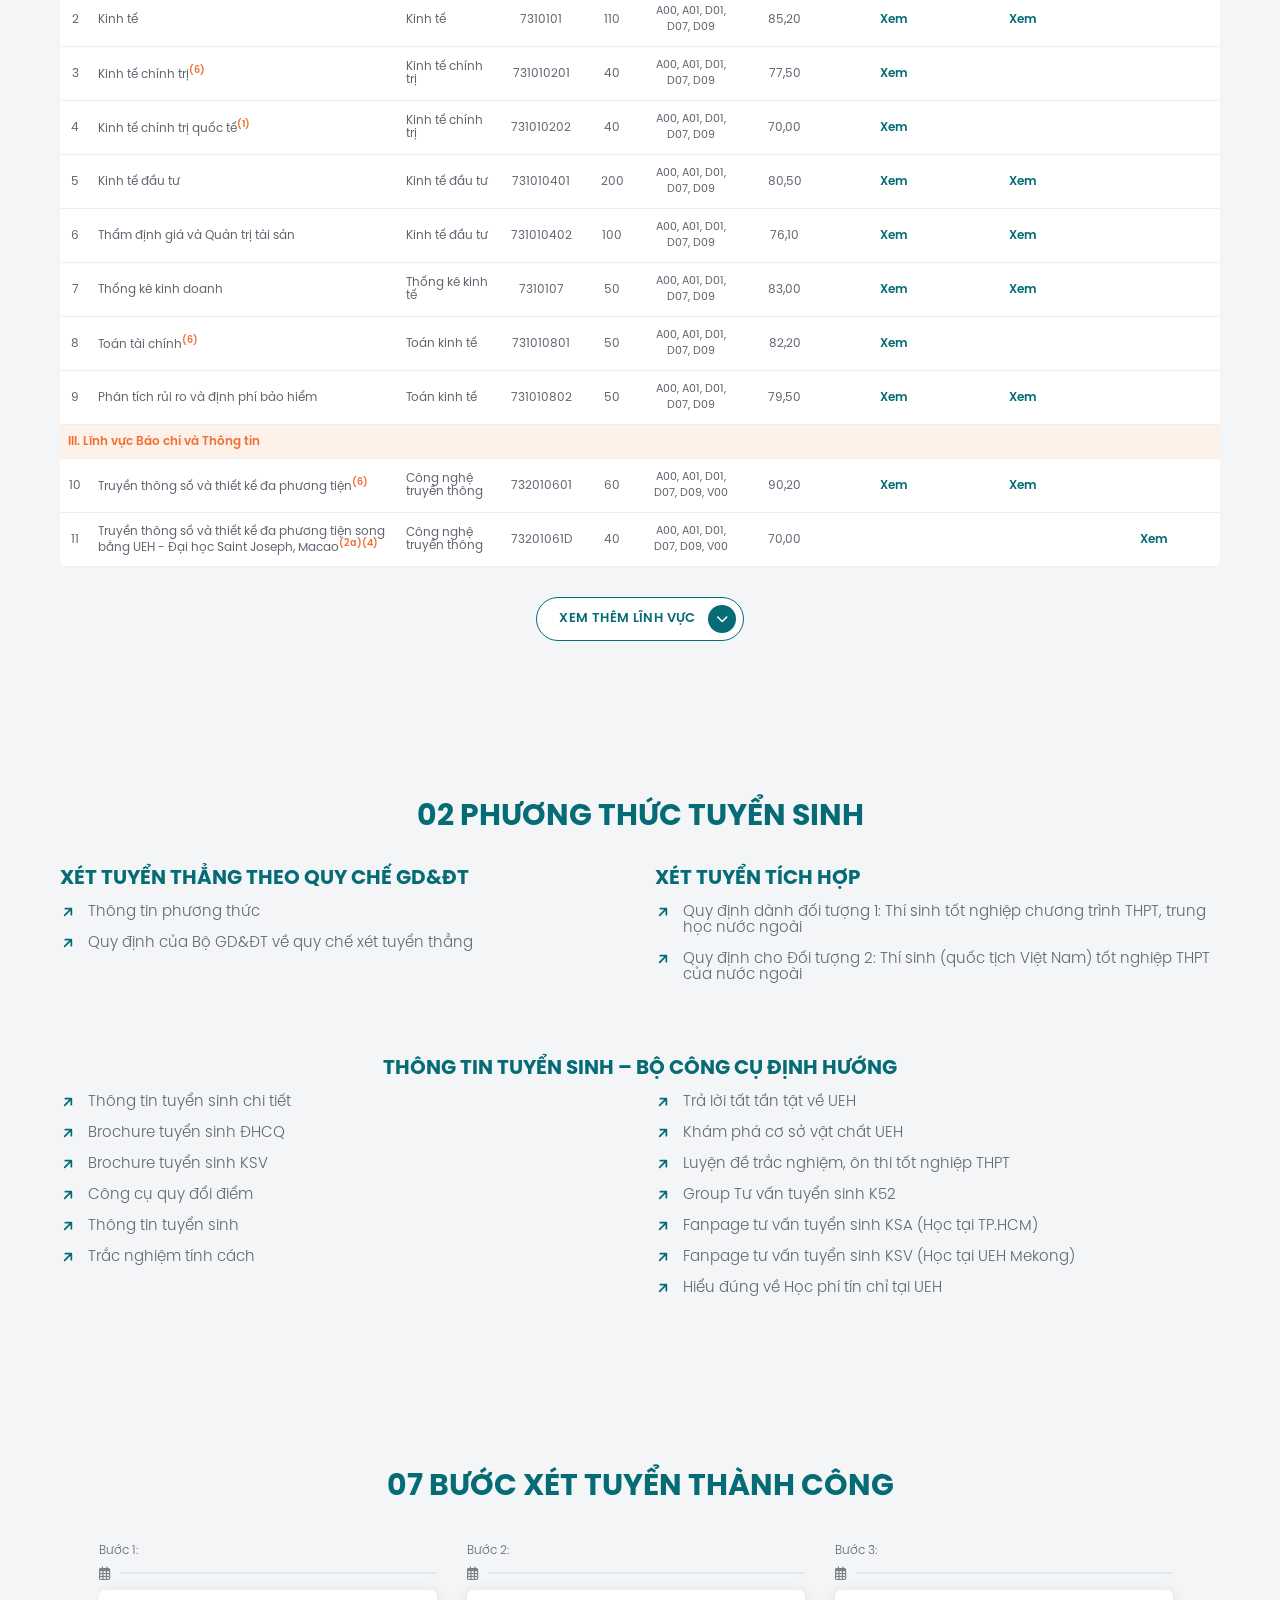
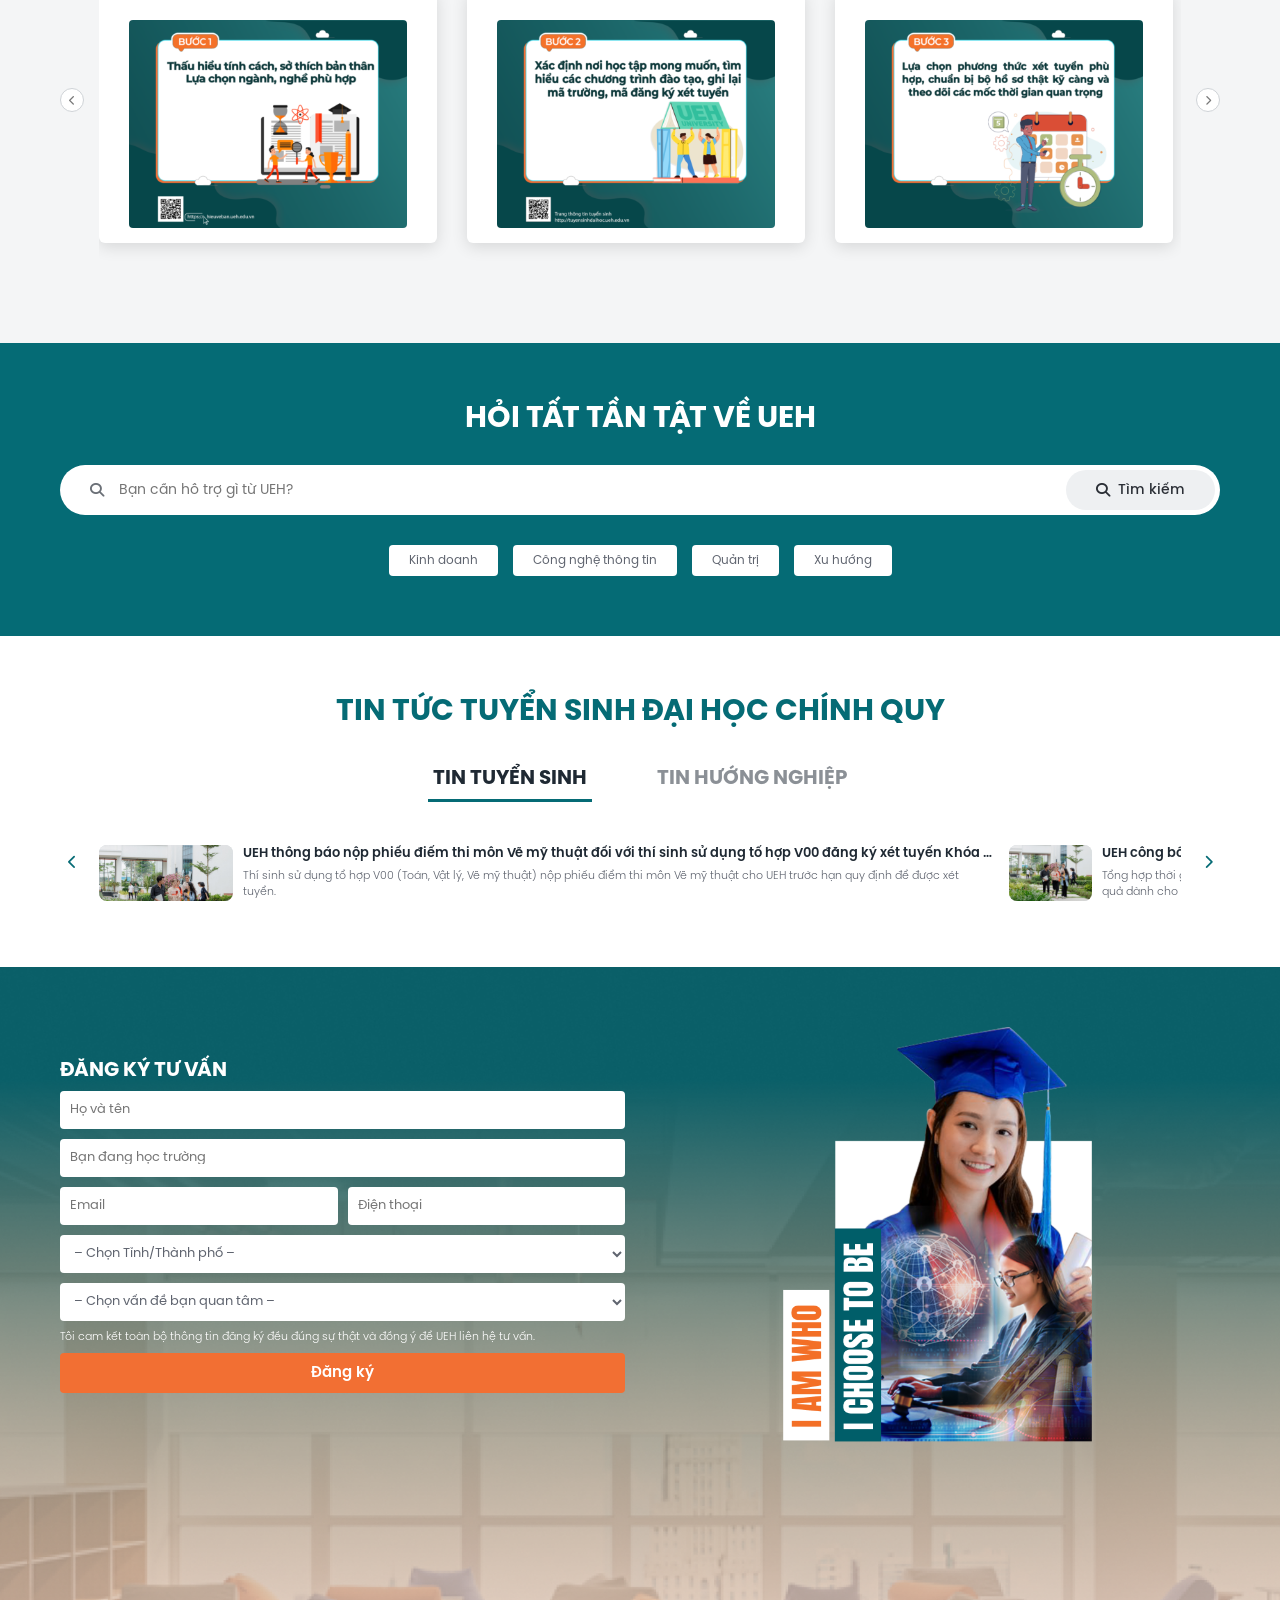
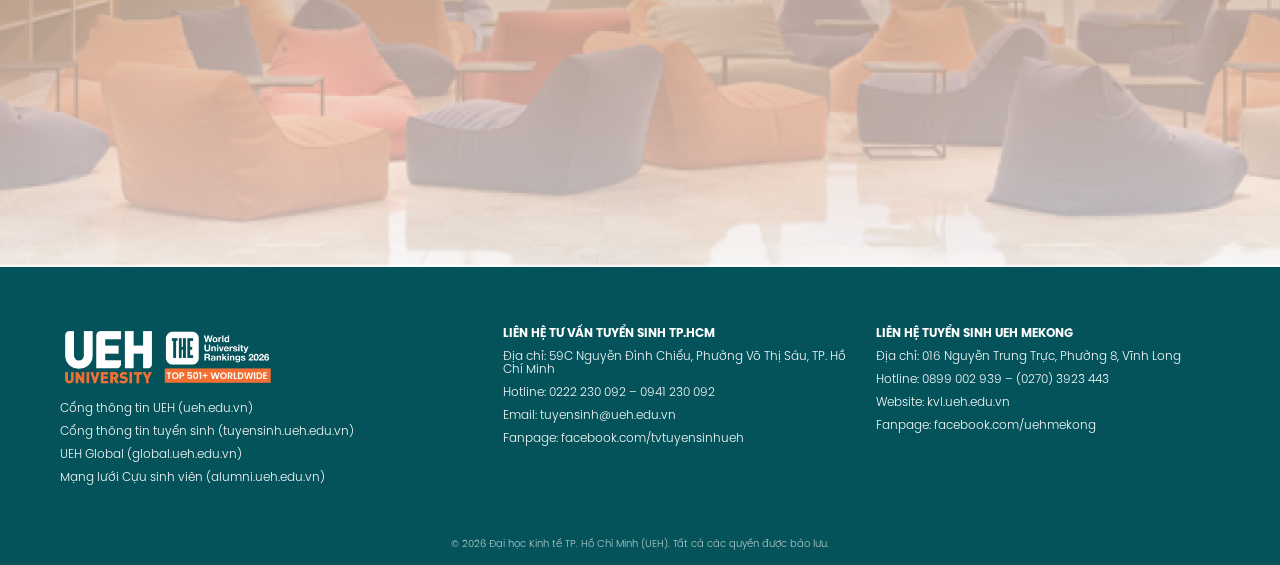
==== commit c9ec4bc2: "Add fixes.css stylesheet link to index.html" ====
--- a/index.html
+++ b/index.html
@@ -8,6 +8,7 @@
   <link rel="stylesheet" href="https://cdnjs.cloudflare.com/ajax/libs/font-awesome/6.5.1/css/all.min.css">
   <link rel="stylesheet" href="css/root.css">
   <link rel="stylesheet" href="css/style.css">
+  <link rel="stylesheet" href="css/fixes.css">
 </head>
 
 <body id="top">
--- a/css/fixes.css
+++ b/css/fixes.css
@@ -0,0 +1,30 @@
+/* FIXES.CSS – nạp SAU style.css (và inner.css nếu có). Không cần sửa style.css cũ. */
+
+/* 1. Icon ↗ dạng SVG thật cho danh sách liên kết (thay ký tự "↗" bị thô) */
+.links a::before{
+  content:"";font-size:0;
+  width:16px;height:16px;top:.3em;
+  background:var(--color-secondary);
+  -webkit-mask:url("data:image/svg+xml,%3Csvg xmlns='http://www.w3.org/2000/svg' viewBox='0 0 24 24' fill='none' stroke='black' stroke-width='2.6' stroke-linecap='round' stroke-linejoin='round'%3E%3Cpath d='M7 17 17 7M8 7h9v9'/%3E%3C/svg%3E") center/contain no-repeat;
+          mask:url("data:image/svg+xml,%3Csvg xmlns='http://www.w3.org/2000/svg' viewBox='0 0 24 24' fill='none' stroke='black' stroke-width='2.6' stroke-linecap='round' stroke-linejoin='round'%3E%3Cpath d='M7 17 17 7M8 7h9v9'/%3E%3C/svg%3E") center/contain no-repeat;
+  transition:transform .2s,background .2s;
+}
+.links a:hover::before{background:var(--color-main);transform:translate(2px,-2px)}
+
+/* 2. Responsive khối "Đồng hành tin cậy" và "Rộng mở kết nối" */
+@media(max-width:992px){
+  .career__side,.career__side--left,.career__side--start{width:100%;justify-self:stretch}
+  .career__side>.pill--dark:last-child{margin-left:0}
+  .career__mid img{flex:0 0 min(46%,320px);max-width:none}
+}
+@media(max-width:768px){
+  .partner-sec{min-height:0}
+  .subtitle br{display:none}
+  .career__mid{flex-direction:column;gap:var(--space-3)}
+  .career__mid img{flex:none;width:100%;aspect-ratio:16/9}
+  /* hai số liệu nằm ngang, thanh dọc nằm giữa */
+  .facts{flex-direction:row;justify-content:stretch;padding-left:0;gap:0}
+  .facts>div{flex:1;padding:var(--space-1) var(--space-2)}
+  .facts>div+div{border-left:1px solid currentColor}
+  .facts::before{display:none}
+}
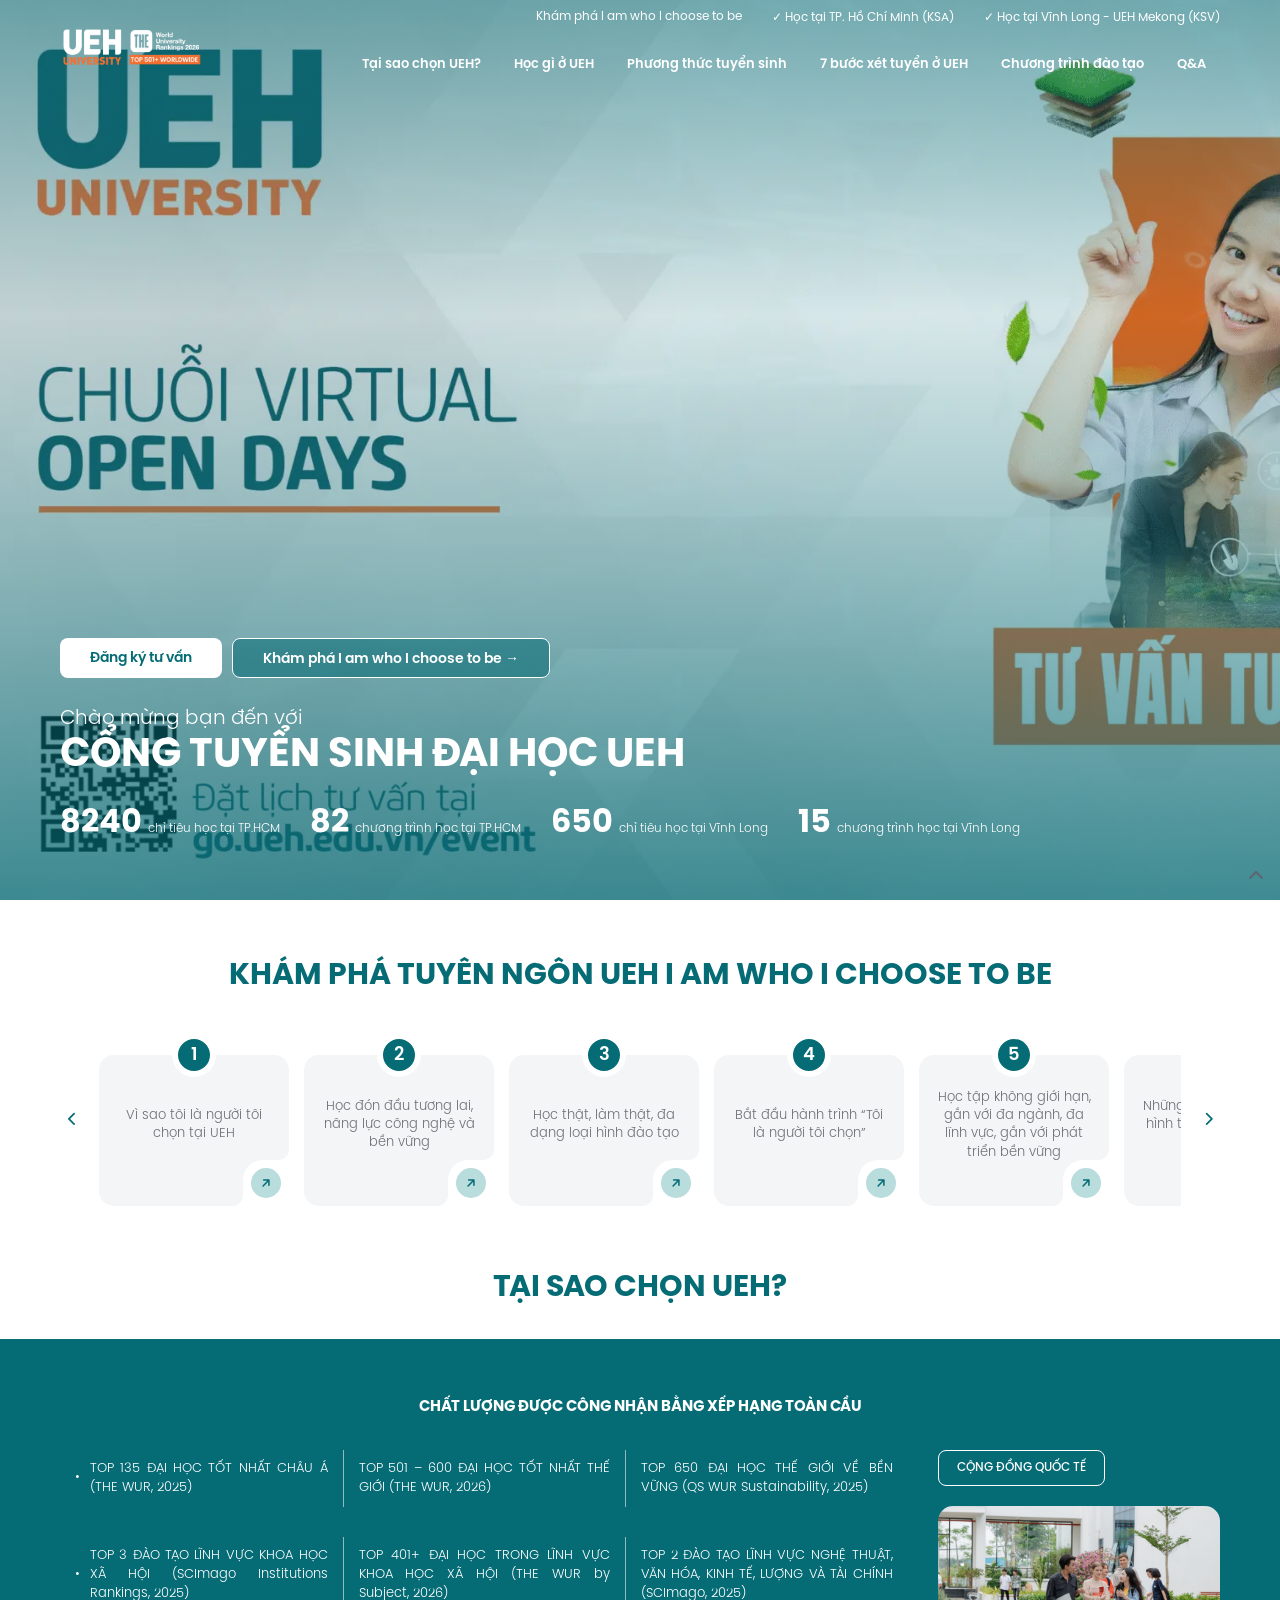
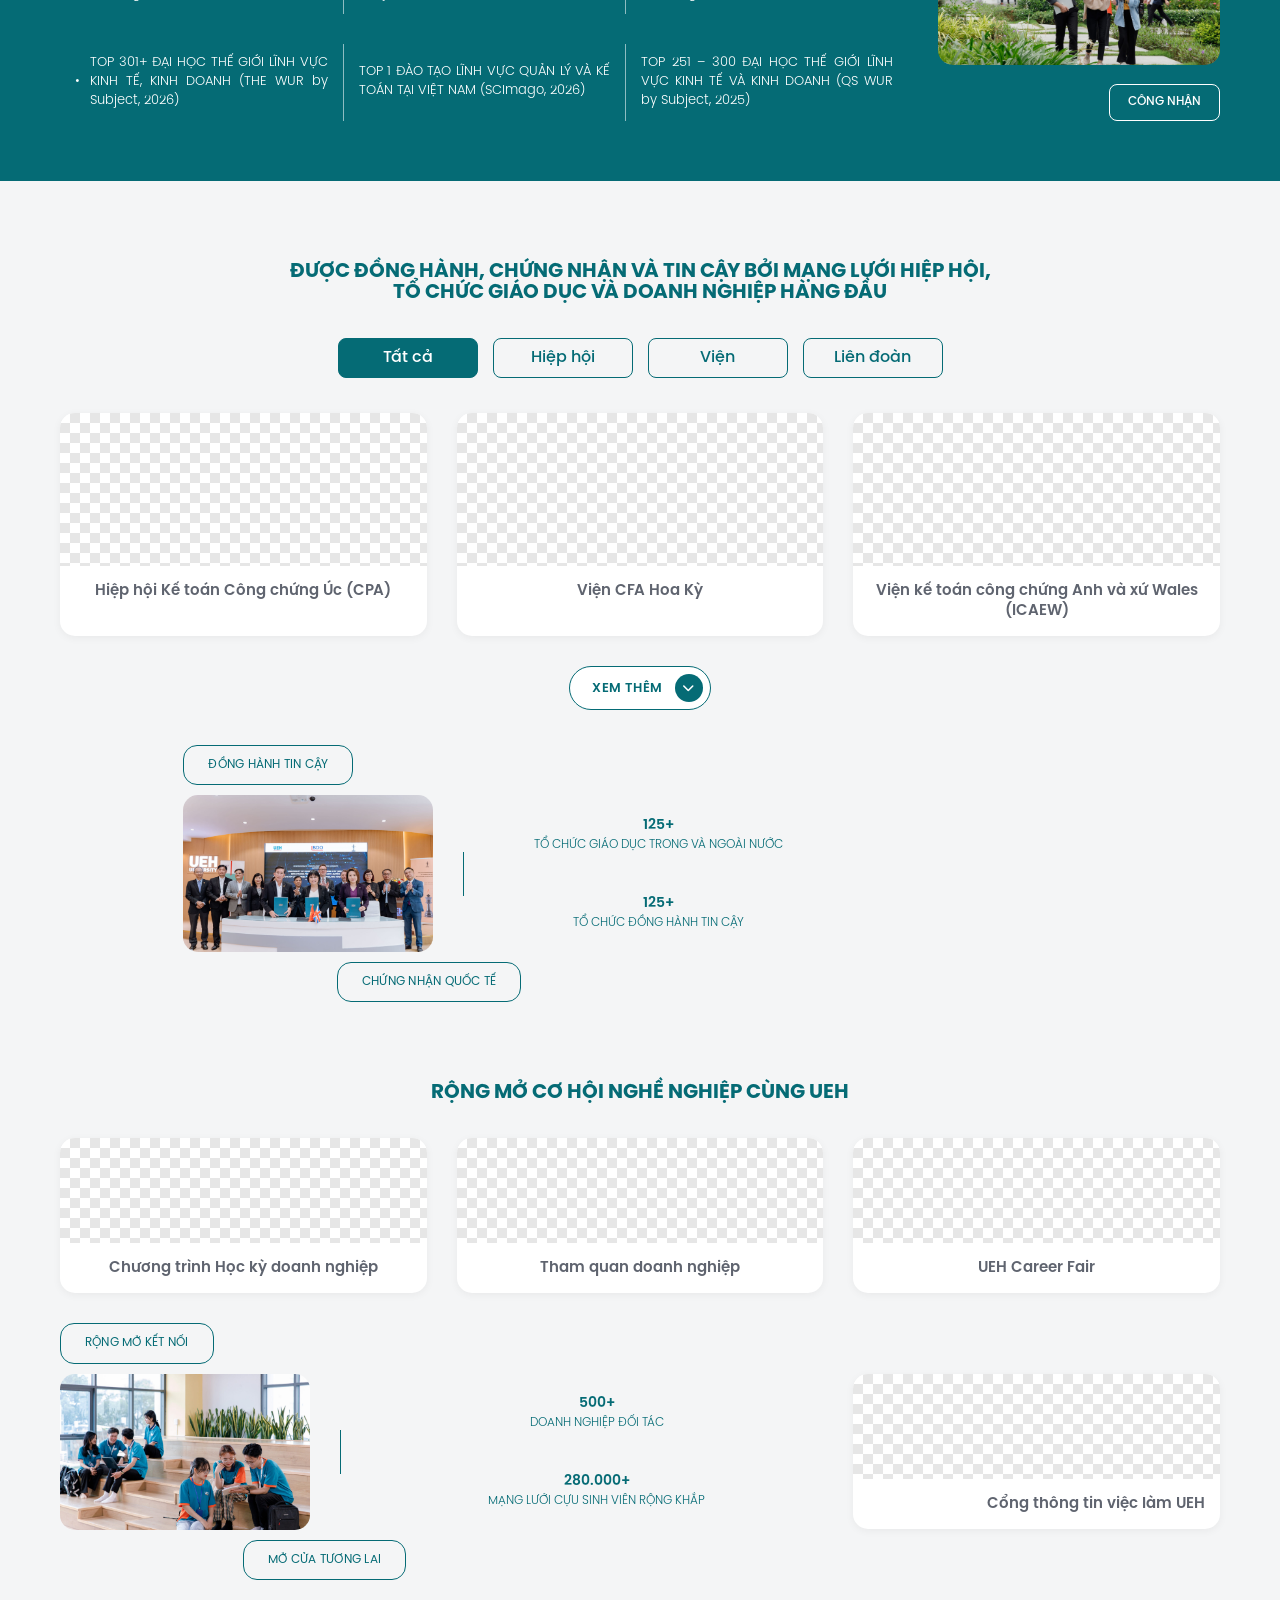
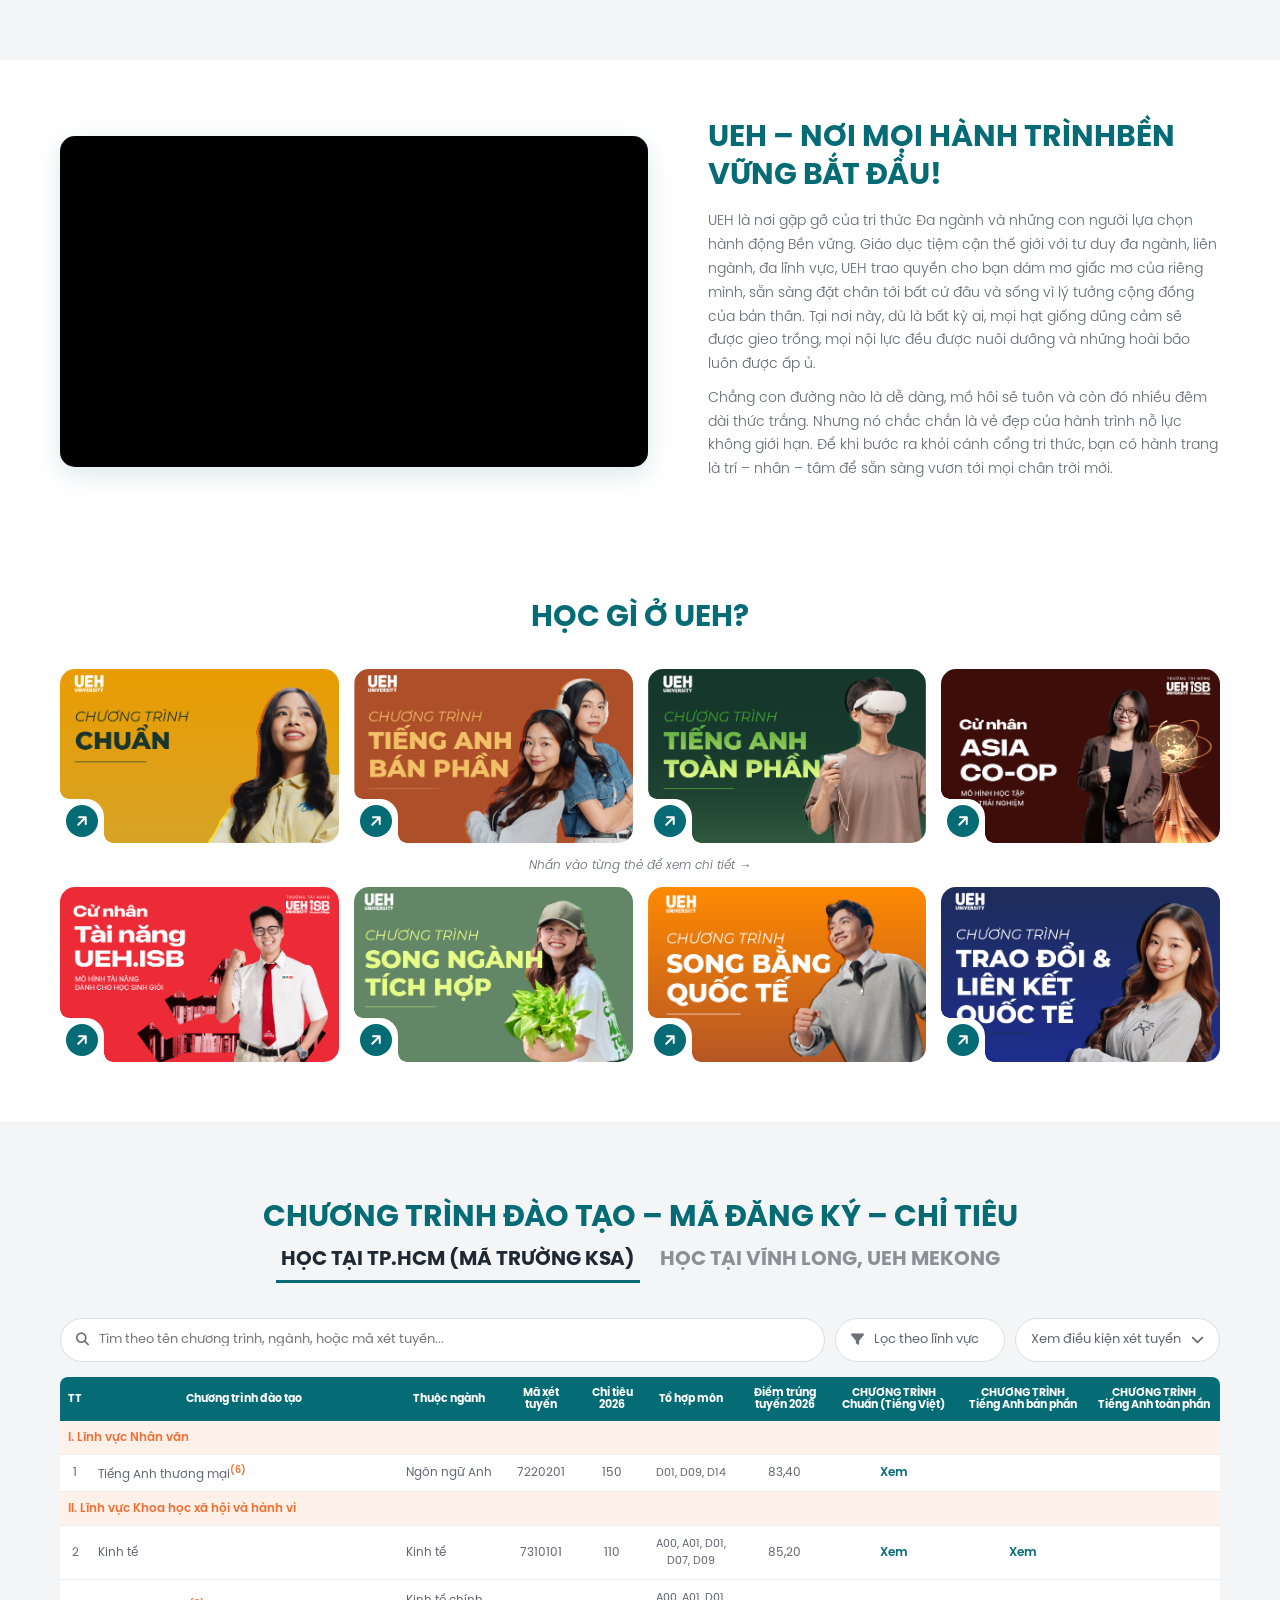
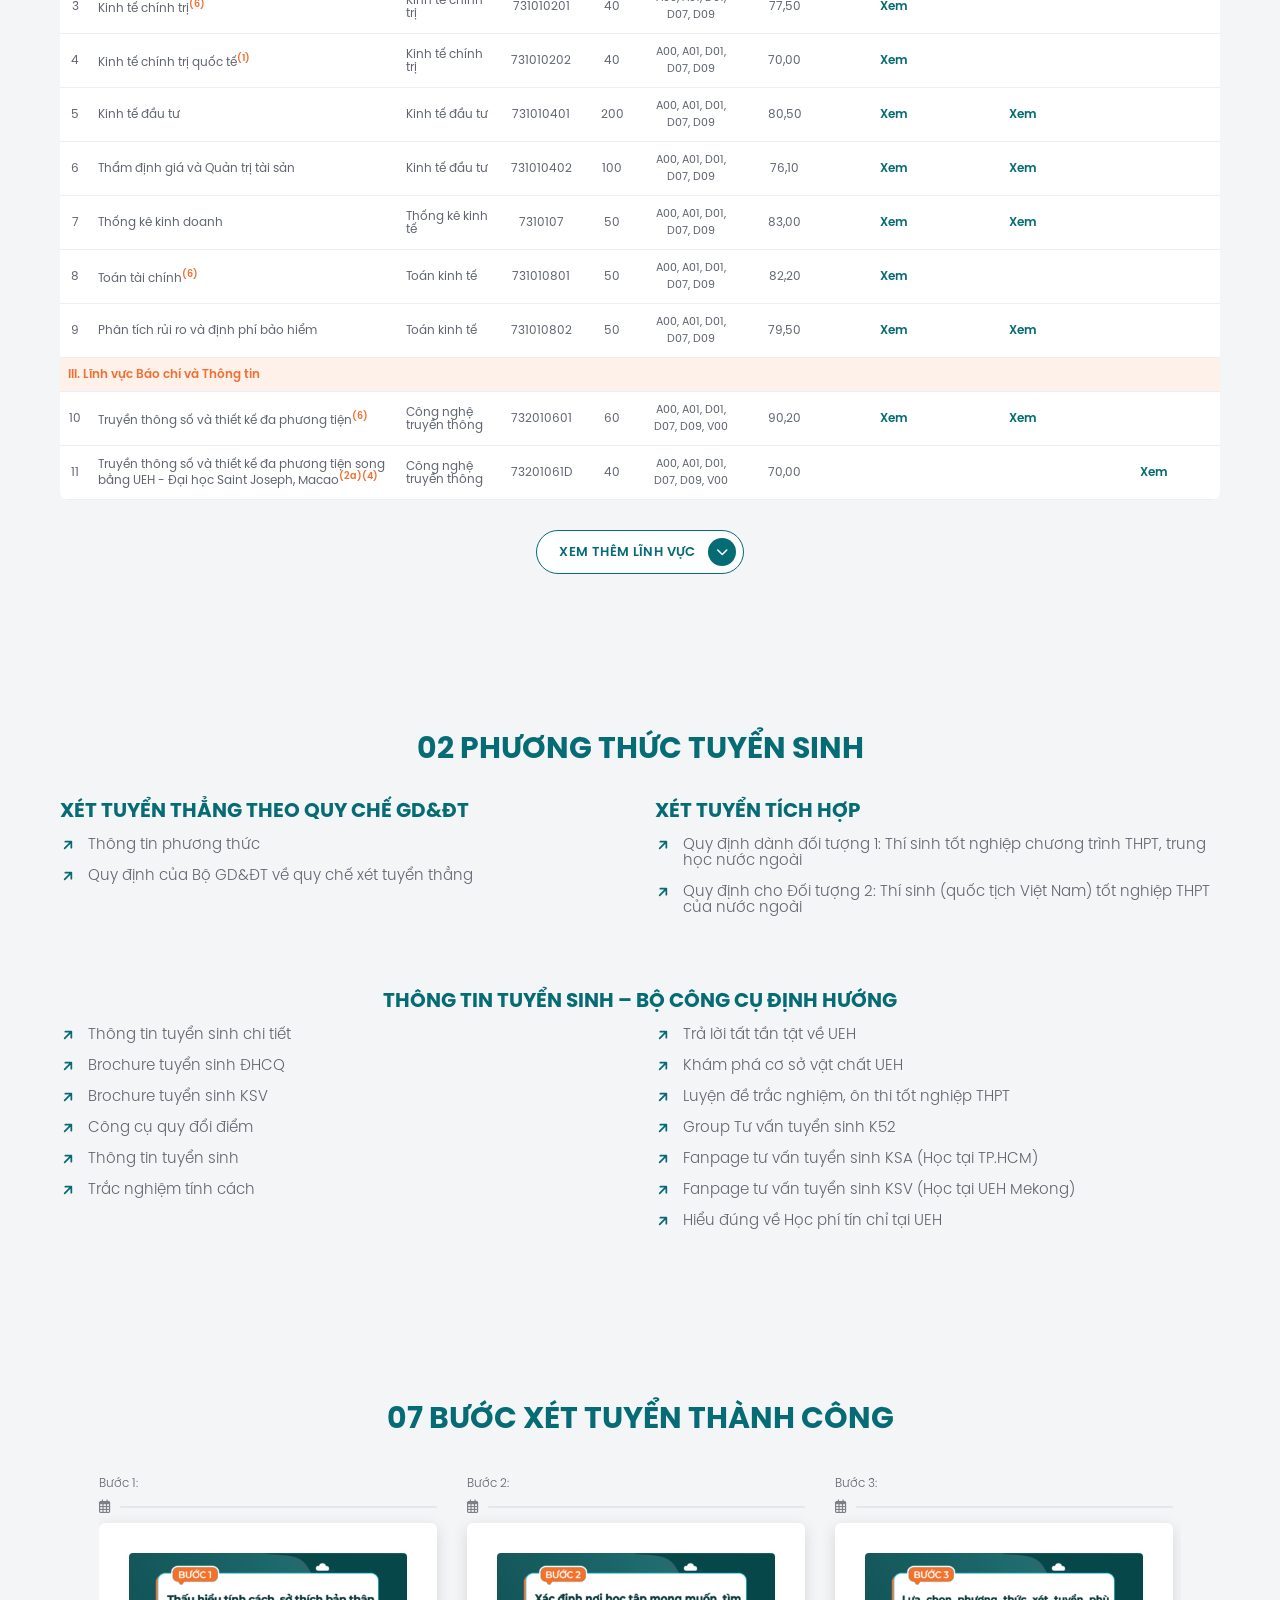
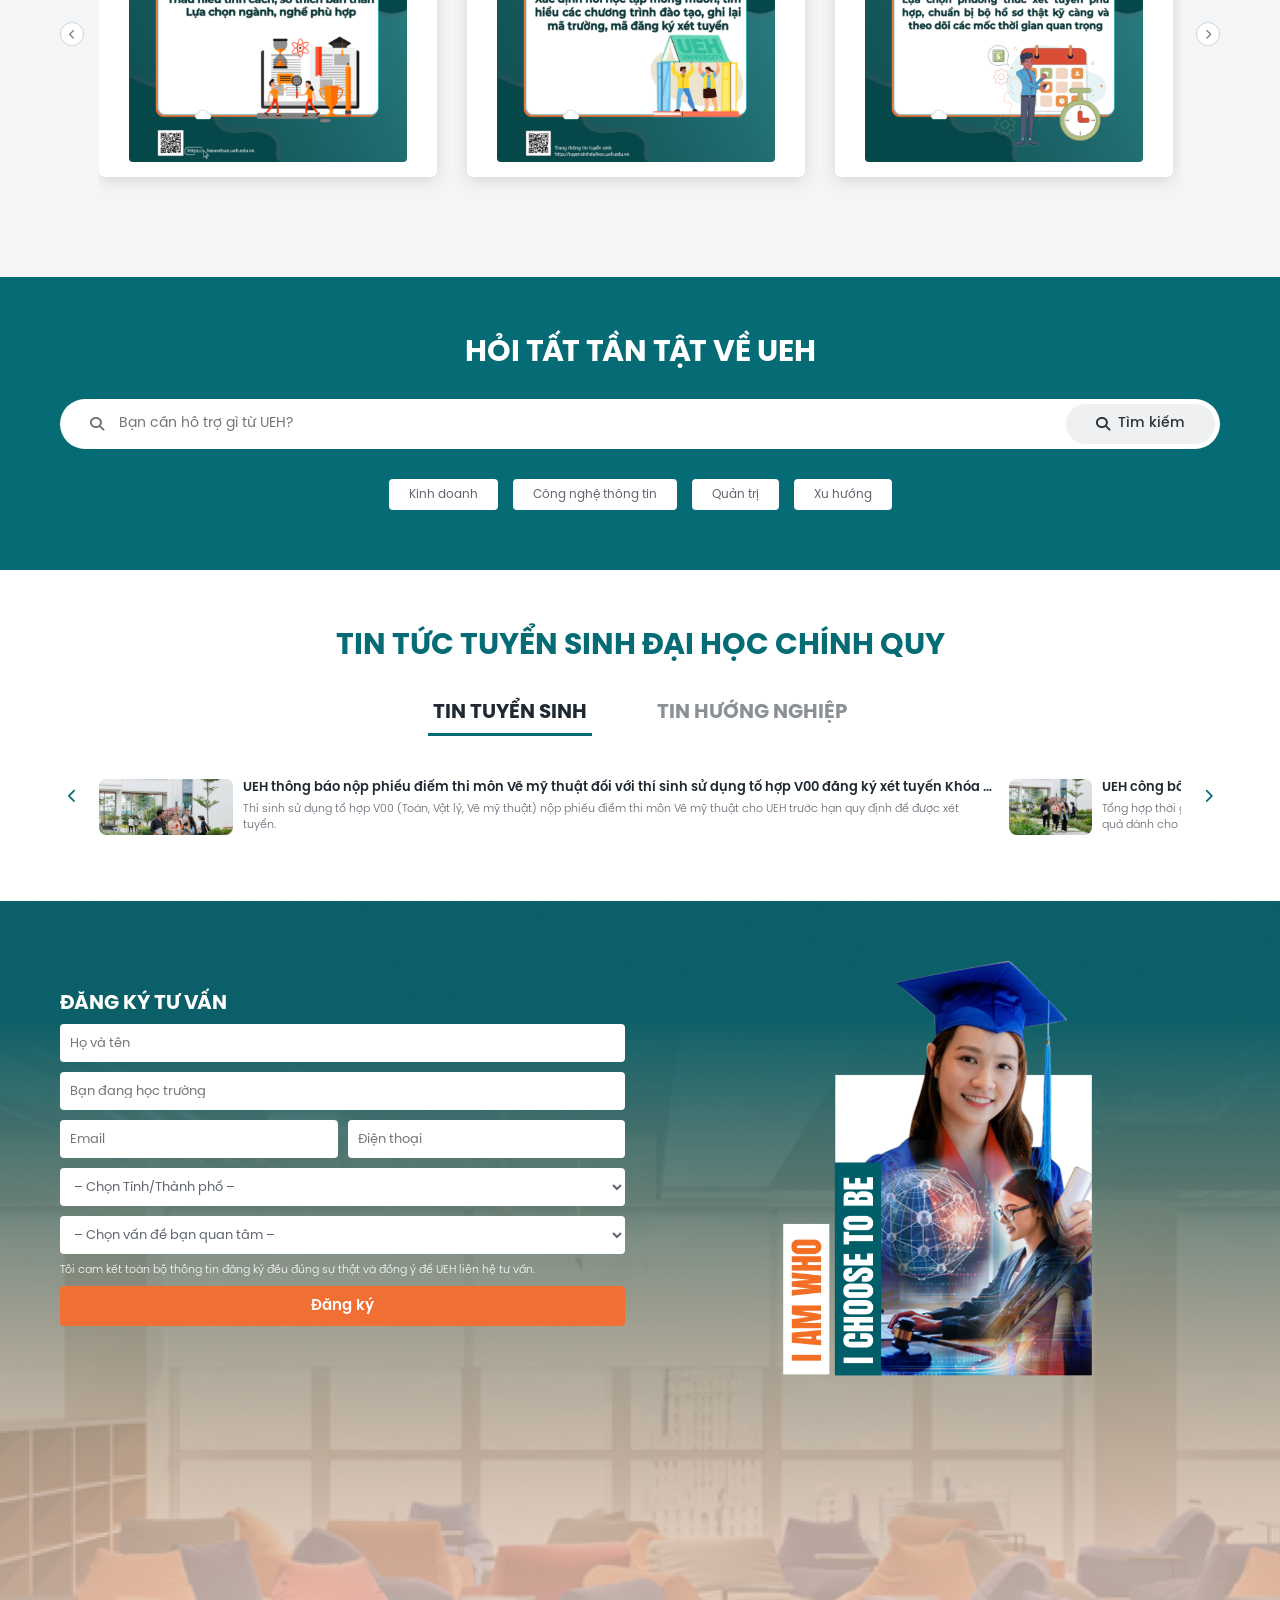
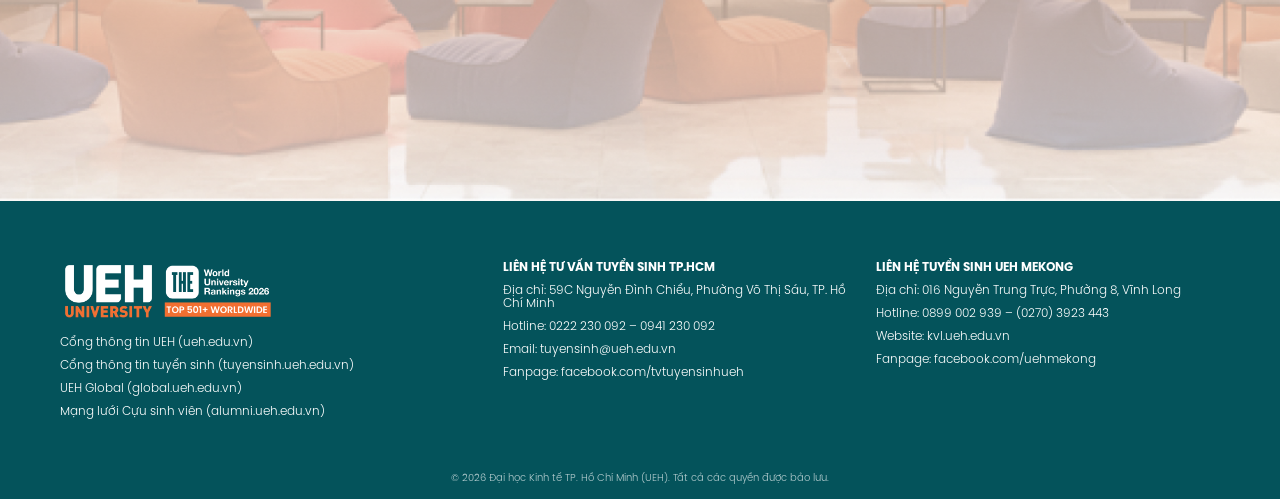
==== commit 497a6b96: "Update links to point to phuong-thuc-tuyen-sinh.html" ====
--- a/index.html
+++ b/index.html
@@ -758,15 +758,15 @@
         <div>
           <h3>XÉT TUYỂN THẲNG THEO QUY CHẾ GD&amp;ĐT</h3>
           <ul class="links">
-            <li><a href="#">Thông tin phương thức</a></li>
-            <li><a href="#">Quy định của Bộ GD&amp;ĐT về quy chế xét tuyển thẳng</a></li>
+            <li><a href="./phuong-thuc-tuyen-sinh.html">Thông tin phương thức</a></li>
+            <li><a href="./phuong-thuc-tuyen-sinh.html">Quy định của Bộ GD&amp;ĐT về quy chế xét tuyển thẳng</a></li>
           </ul>
         </div>
         <div>
           <h3>XÉT TUYỂN TÍCH HỢP</h3>
           <ul class="links">
-            <li><a href="#">Quy định dành đối tượng 1: Thí sinh tốt nghiệp chương trình THPT, trung học nước ngoài</a></li>
-            <li><a href="#">Quy định cho Đối tượng 2: Thí sinh (quốc tịch Việt Nam) tốt nghiệp THPT của nước ngoài</a></li>
+            <li><a href="./phuong-thuc-tuyen-sinh.html">Quy định dành đối tượng 1: Thí sinh tốt nghiệp chương trình THPT, trung học nước ngoài</a></li>
+            <li><a href="./phuong-thuc-tuyen-sinh.html">Quy định cho Đối tượng 2: Thí sinh (quốc tịch Việt Nam) tốt nghiệp THPT của nước ngoài</a></li>
           </ul>
         </div>
       </div>
@@ -884,6 +884,7 @@
   </section>
 
   <!-- ============ TIN TỨC ============ -->
+  <!-- ============ TIN TỨC ============ -->
   <section class="section">
     <div class="container">
       <h2 class="title">TIN TỨC TUYỂN SINH ĐẠI HỌC CHÍNH QUY</h2>
--- a/css/fixes.css
+++ b/css/fixes.css
@@ -28,3 +28,16 @@
   .facts>div+div{border-left:1px solid currentColor}
   .facts::before{display:none}
 }
+
+/* 3. Khối video "UEH – Nơi mọi hành trình bền vững bắt đầu": bỏ khung cam, gọn và đồng nhất với các tiêu đề khác */
+.video-showcase__grid{gap:var(--spacing-large);align-items:center}
+.video-showcase__frame{border-radius:var(--border-radius-base);box-shadow:0 8px 24px rgba(5,107,117,.15)}
+.video-showcase__content{max-width:560px}
+.video-showcase__badge{
+  display:block;margin:0 0 var(--space-3);padding:0;background:none;border-radius:0;
+  color:var(--color-secondary);text-transform:uppercase;
+  font-size:clamp(22px,3vw,30px);font-weight:var(--font-weight-bold);line-height:1.25;
+}
+.video-showcase__badge br{display:none}
+.video-showcase__text p{font-size:14px;line-height:1.7;text-align:left;margin-bottom:var(--space-2)}
+@media(max-width:992px){.video-showcase__content{max-width:none}}
